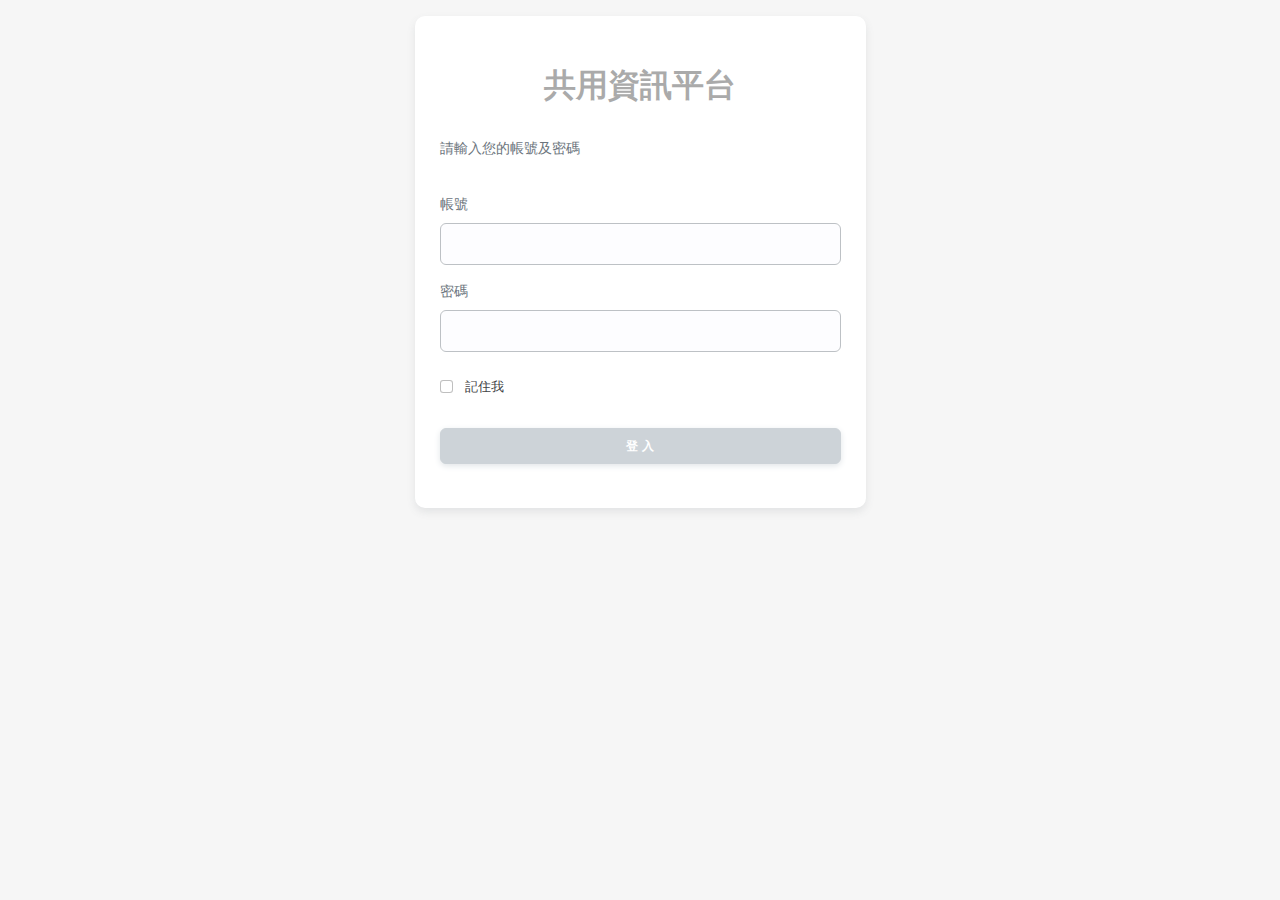
==== index.html @ 2a7b3880 "Initial commit" ====
<!DOCTYPE html>
<html lang="en">

<head>
  <meta charset="UTF-8">
  <meta content="width=device-width, initial-scale=1, maximum-scale=1, shrink-to-fit=no" name="viewport">
  <title>資訊共用平台</title>
  <!-- General CSS Files -->
  <link rel="stylesheet" href="/assets/css/app.min.css">
  <!-- Template CSS -->
  <link rel="stylesheet" href="/assets/css/style.css">
  <link rel="stylesheet" href="/assets/css/components.css">
  <!-- Custom style CSS -->
  <link rel="stylesheet" href="/assets/css/custom.css">
  <link rel="stylesheet" href="/assets/css/document-managment.css">
  <link rel="stylesheet" href="/assets/css/document-detail.css">
  <link rel="stylesheet" href="/assets/css/my-tool-tip.css">
  <link rel="stylesheet" href="/assets/css/tablerwd.css">
  <link rel='shortcut icon' type='image/x-icon' href='/assets/img/logo.png' />
  <link rel="preconnect" href="https://fonts.googleapis.com">
  <link rel="preconnect" href="https://fonts.gstatic.com" crossorigin>
  <style>
    .card {
      box-shadow: 0 0;
      box-shadow: 0 0.46875rem 2.1875rem rgba(90, 97, 105, .001), 0 0.9375rem 1.40625rem rgba(90, 97, 105, .001), 0 0.25rem 0.53125rem rgba(90, 97, 105, .12), 0 0.125rem 0.1875rem rgba(90, 97, 105, .001);
    }

    .sidebar-menu>.active>.dropdown-menu {
      border-left: 1px solid #f0f3ff;
      margin-bottom: 15px !important;
    }

    .sidebar-menu>.active>a,
    .sidebar-menu li a {
      border-radius: 50px;
    }

    .table:not(.table-sm) thead th {
      /* background-color: #f6f6f6; */
      background-color: #f0f3ff;
      color: #6777ef;
    }

    .theme-green .nav-tabs .nav-item .nav-link {
      color: #6777ef;
    }

    .myPadding {
      padding-right: calc(var(--bs-gutter-x) * .5) !important;
      padding-left: calc(var(--bs-gutter-x) * .5) !important;
      margin-top: var(--bs-gutter-y) !important;
    }

    .myNew>tr>th,
    .myNew>tr>td {
      height: 40px !important;
    }

    .myNew>tr {
      border-color: white;

    }

    .myNotification {
      height: 200px;
      overflow: scroll;
      padding-top: 0 !important;
    }

    .theme-green .navbar {
      background-color: var(--theme-color);
    }

    .dropdown-menu a {
      font-size: 16px;
    }

    .nav-link {
      font-size: 18px;
    }

    .myFont18 {
      font-size: 18px;
    }

    th,
    td {
      font-size: 16px;
    }

    .dropdown-item:hover {
      cursor: pointer;
    }

    .auth-active {
      background-color: var(--bs-dropdown-link-hover-bg)
    }

    .card-title {
      font-weight: 600;
      font-size: 18px;
      margin-top: 0.5rem;
      margin-bottom: 0;
    }

    /* for git page */
    .theme-white .navbar .nav-link .feather {
      color: white;
    }

    /* for git page */

    @media screen and (min-width:1800px) {
      .myRwd {
        width: 50%;
      }

      .myNotification {
        height: 400px;
      }
    }
  </style>
  <script type="module" crossorigin src="/assets/index-b41f89e9.js"></script>
  <link rel="stylesheet" href="/assets/index-dfa1dc28.css">
</head>

<body>
  <div class="loader"></div>
  <div id="app"></div>





  <!-- General JS Scripts -->
  <script src="/assets/js/app.min.js"></script>
  <!-- JS Libraies -->
  <script src="/assets/bundles/sweetalert/sweetalert.min.js"></script>
  <!-- Page Specific JS File -->
  <script src="/assets/js/page/note.js"></script>
  <!-- Template JS File -->
  <script src="/assets/js/scripts.js"></script>
  <!-- Custom JS File -->
  <script src="/assets/js/custom.js"></script>


  

</body>

</html>
---- assets/css/app.min.css ----
@charset "UTF-8";/*!
 * Bootstrap  v5.2.3 (https://getbootstrap.com/)
 * Copyright 2011-2022 The Bootstrap Authors
 * Copyright 2011-2022 Twitter, Inc.
 * Licensed under MIT (https://github.com/twbs/bootstrap/blob/main/LICENSE)
 */:root{--bs-blue:#0d6efd;--bs-indigo:#6610f2;--bs-purple:#6f42c1;--bs-pink:#d63384;--bs-red:#dc3545;--bs-orange:#fd7e14;--bs-yellow:#ffc107;--bs-green:#198754;--bs-teal:#20c997;--bs-cyan:#0dcaf0;--bs-black:#000;--bs-white:#fff;--bs-gray:#6c757d;--bs-gray-dark:#343a40;--bs-gray-100:#f8f9fa;--bs-gray-200:#e9ecef;--bs-gray-300:#dee2e6;--bs-gray-400:#ced4da;--bs-gray-500:#adb5bd;--bs-gray-600:#6c757d;--bs-gray-700:#495057;--bs-gray-800:#343a40;--bs-gray-900:#212529;--bs-primary:#0d6efd;--bs-secondary:#6c757d;--bs-success:#198754;--bs-info:#0dcaf0;--bs-warning:#ffc107;--bs-danger:#dc3545;--bs-light:#f8f9fa;--bs-dark:#212529;--bs-primary-rgb:13,110,253;--bs-secondary-rgb:108,117,125;--bs-success-rgb:25,135,84;--bs-info-rgb:13,202,240;--bs-warning-rgb:255,193,7;--bs-danger-rgb:220,53,69;--bs-light-rgb:248,249,250;--bs-dark-rgb:33,37,41;--bs-white-rgb:255,255,255;--bs-black-rgb:0,0,0;--bs-body-color-rgb:33,37,41;--bs-body-bg-rgb:255,255,255;--bs-font-sans-serif:system-ui,-apple-system,"Segoe UI",Roboto,"Helvetica Neue","Noto Sans","Liberation Sans",Arial,sans-serif,"Apple Color Emoji","Segoe UI Emoji","Segoe UI Symbol","Noto Color Emoji";--bs-font-monospace:SFMono-Regular,Menlo,Monaco,Consolas,"Liberation Mono","Courier New",monospace;--bs-gradient:linear-gradient(180deg,rgba(255,255,255,0.15),rgba(255,255,255,0));--bs-body-font-family:var(--bs-font-sans-serif);--bs-body-font-size:1rem;--bs-body-font-weight:400;--bs-body-line-height:1.5;--bs-body-color:#212529;--bs-body-bg:#fff;--bs-border-width:1px;--bs-border-style:solid;--bs-border-color:#dee2e6;--bs-border-color-translucent:rgba(0,0,0,0.175);--bs-border-radius:.375rem;--bs-border-radius-sm:.25rem;--bs-border-radius-lg:.5rem;--bs-border-radius-xl:1rem;--bs-border-radius-2xl:2rem;--bs-border-radius-pill:50rem;--bs-link-color:#0d6efd;--bs-link-hover-color:#0a58ca;--bs-code-color:#d63384;--bs-highlight-bg:#fff3cd}*,::after,::before{-webkit-box-sizing:border-box;box-sizing:border-box}@media(prefers-reduced-motion:no-preference){:root{scroll-behavior:smooth}}body{margin:0;font-family:var(--bs-body-font-family);font-size:var(--bs-body-font-size);font-weight:var(--bs-body-font-weight);line-height:var(--bs-body-line-height);color:var(--bs-body-color);text-align:var(--bs-body-text-align);background-color:var(--bs-body-bg);-webkit-text-size-adjust:100%;-webkit-tap-highlight-color:transparent}hr{margin:1rem 0;color:inherit;border:0;border-top:1px solid;opacity:.25}.h1,.h2,.h3,.h4,.h5,.h6,h1,h2,h3,h4,h5,h6{margin-top:0;margin-bottom:.5rem;font-weight:500;line-height:1.2}.h1,h1{font-size:calc(1.375rem + 1.5vw)}@media(min-width:1200px){.h1,h1{font-size:2.5rem}}.h2,h2{font-size:calc(1.325rem + .9vw)}@media(min-width:1200px){.h2,h2{font-size:2rem}}.h3,h3{font-size:calc(1.3rem + .6vw)}@media(min-width:1200px){.h3,h3{font-size:1.75rem}}.h4,h4{font-size:calc(1.275rem + .3vw)}@media(min-width:1200px){.h4,h4{font-size:1.5rem}}.h5,h5{font-size:1.25rem}.h6,h6{font-size:1rem}p{margin-top:0;margin-bottom:1rem}abbr[title]{-webkit-text-decoration:underline dotted;text-decoration:underline dotted;cursor:help;-webkit-text-decoration-skip-ink:none;text-decoration-skip-ink:none}address{margin-bottom:1rem;font-style:normal;line-height:inherit}ol,ul{padding-left:2rem}dl,ol,ul{margin-top:0;margin-bottom:1rem}ol ol,ol ul,ul ol,ul ul{margin-bottom:0}dt{font-weight:700}dd{margin-bottom:.5rem;margin-left:0}blockquote{margin:0 0 1rem}b,strong{font-weight:bolder}.small,small{font-size:.875em}.mark,mark{padding:.1875em;background-color:var(--bs-highlight-bg)}sub,sup{position:relative;font-size:.75em;line-height:0;vertical-align:baseline}sub{bottom:-.25em}sup{top:-.5em}a{color:var(--bs-link-color);text-decoration:underline}a:hover{color:var(--bs-link-hover-color)}a:not([href]):not([class]),a:not([href]):not([class]):hover{color:inherit;text-decoration:none}code,kbd,pre,samp{font-family:var(--bs-font-monospace);font-size:1em}pre{display:block;margin-top:0;margin-bottom:1rem;overflow:auto;font-size:.875em}pre code{font-size:inherit;color:inherit;word-break:normal}code{font-size:.875em;color:var(--bs-code-color);word-wrap:break-word}a>code{color:inherit}kbd{padding:.1875rem .375rem;font-size:.875em;color:var(--bs-body-bg);background-color:var(--bs-body-color);border-radius:.25rem}kbd kbd{padding:0;font-size:1em}figure{margin:0 0 1rem}img,svg{vertical-align:middle}table{caption-side:bottom;border-collapse:collapse}caption{padding-top:.5rem;padding-bottom:.5rem;color:#6c757d;text-align:left}th{text-align:inherit;text-align:-webkit-match-parent}tbody,td,tfoot,th,thead,tr{border-color:inherit;border-style:solid;border-width:0}label{display:inline-block}button{border-radius:0}button:focus:not(:focus-visible){outline:0}button,input,optgroup,select,textarea{margin:0;font-family:inherit;font-size:inherit;line-height:inherit}button,select{text-transform:none}[role=button]{cursor:pointer}select{word-wrap:normal}select:disabled{opacity:1}[list]:not([type=date]):not([type=datetime-local]):not([type=month]):not([type=week]):not([type=time])::-webkit-calendar-picker-indicator{display:none !important}[type=button],[type=reset],[type=submit],button{-webkit-appearance:button}[type=button]:not(:disabled),[type=reset]:not(:disabled),[type=submit]:not(:disabled),button:not(:disabled){cursor:pointer}::-moz-focus-inner{padding:0;border-style:none}textarea{resize:vertical}fieldset{min-width:0;padding:0;margin:0;border:0}legend{float:left;width:100%;padding:0;margin-bottom:.5rem;font-size:calc(1.275rem + .3vw);line-height:inherit}@media(min-width:1200px){legend{font-size:1.5rem}}legend+*{clear:left}::-webkit-datetime-edit-day-field,::-webkit-datetime-edit-fields-wrapper,::-webkit-datetime-edit-hour-field,::-webkit-datetime-edit-minute,::-webkit-datetime-edit-month-field,::-webkit-datetime-edit-text,::-webkit-datetime-edit-year-field{padding:0}::-webkit-inner-spin-button{height:auto}[type=search]{outline-offset:-2px;-webkit-appearance:textfield}::-webkit-search-decoration{-webkit-appearance:none}::-webkit-color-swatch-wrapper{padding:0}::-webkit-file-upload-button{font:inherit;-webkit-appearance:button}::file-selector-button{font:inherit;-webkit-appearance:button}output{display:inline-block}iframe{border:0}summary{display:list-item;cursor:pointer}progress{vertical-align:baseline}[hidden]{display:none !important}.lead{font-size:1.25rem;font-weight:300}.display-1{font-size:calc(1.625rem + 4.5vw);font-weight:300;line-height:1.2}@media(min-width:1200px){.display-1{font-size:5rem}}.display-2{font-size:calc(1.575rem + 3.9vw);font-weight:300;line-height:1.2}@media(min-width:1200px){.display-2{font-size:4.5rem}}.display-3{font-size:calc(1.525rem + 3.3vw);font-weight:300;line-height:1.2}@media(min-width:1200px){.display-3{font-size:4rem}}.display-4{font-size:calc(1.475rem + 2.7vw);font-weight:300;line-height:1.2}@media(min-width:1200px){.display-4{font-size:3.5rem}}.display-5{font-size:calc(1.425rem + 2.1vw);font-weight:300;line-height:1.2}@media(min-width:1200px){.display-5{font-size:3rem}}.display-6{font-size:calc(1.375rem + 1.5vw);font-weight:300;line-height:1.2}@media(min-width:1200px){.display-6{font-size:2.5rem}}.list-unstyled{padding-left:0;list-style:none}.list-inline{padding-left:0;list-style:none}.list-inline-item{display:inline-block}.list-inline-item:not(:last-child){margin-right:.5rem}.initialism{font-size:.875em;text-transform:uppercase}.blockquote{margin-bottom:1rem;font-size:1.25rem}.blockquote>:last-child{margin-bottom:0}.blockquote-footer{margin-top:-1rem;margin-bottom:1rem;font-size:.875em;color:#6c757d}.blockquote-footer::before{content:"— "}.img-fluid{max-width:100%;height:auto}.img-thumbnail{padding:.25rem;background-color:#fff;border:1px solid var(--bs-border-color);border-radius:.375rem;max-width:100%;height:auto}.figure{display:inline-block}.figure-img{margin-bottom:.5rem;line-height:1}.figure-caption{font-size:.875em;color:#6c757d}.container,.container-fluid,.container-lg,.container-md,.container-sm,.container-xl,.container-xxl{--bs-gutter-x:1.5rem;--bs-gutter-y:0;width:100%;padding-right:calc(var(--bs-gutter-x) * .5);padding-left:calc(var(--bs-gutter-x) * .5);margin-right:auto;margin-left:auto}@media(min-width:576px){.container,.container-sm{max-width:540px}}@media(min-width:768px){.container,.container-md,.container-sm{max-width:720px}}@media(min-width:992px){.container,.container-lg,.container-md,.container-sm{max-width:960px}}@media(min-width:1200px){.container,.container-lg,.container-md,.container-sm,.container-xl{max-width:1140px}}@media(min-width:1400px){.container,.container-lg,.container-md,.container-sm,.container-xl,.container-xxl{max-width:1320px}}.row{--bs-gutter-x:1.5rem;--bs-gutter-y:0;display:-webkit-box;display:-ms-flexbox;display:flex;-ms-flex-wrap:wrap;flex-wrap:wrap;margin-top:calc(-1 * var(--bs-gutter-y));margin-right:calc(-.5 * var(--bs-gutter-x));margin-left:calc(-.5 * var(--bs-gutter-x))}.row>*{-ms-flex-negative:0;flex-shrink:0;width:100%;max-width:100%;padding-right:calc(var(--bs-gutter-x) * .5);padding-left:calc(var(--bs-gutter-x) * .5);margin-top:var(--bs-gutter-y)}.col{-webkit-box-flex:1;-ms-flex:1 0 0;flex:1 0 0}.row-cols-auto>*{-webkit-box-flex:0;-ms-flex:0 0 auto;flex:0 0 auto;width:auto}.row-cols-1>*{-webkit-box-flex:0;-ms-flex:0 0 auto;flex:0 0 auto;width:100%}.row-cols-2>*{-webkit-box-flex:0;-ms-flex:0 0 auto;flex:0 0 auto;width:50%}.row-cols-3>*{-webkit-box-flex:0;-ms-flex:0 0 auto;flex:0 0 auto;width:33.3333333333%}.row-cols-4>*{-webkit-box-flex:0;-ms-flex:0 0 auto;flex:0 0 auto;width:25%}.row-cols-5>*{-webkit-box-flex:0;-ms-flex:0 0 auto;flex:0 0 auto;width:20%}.row-cols-6>*{-webkit-box-flex:0;-ms-flex:0 0 auto;flex:0 0 auto;width:16.6666666667%}.col-auto{-webkit-box-flex:0;-ms-flex:0 0 auto;flex:0 0 auto;width:auto}.col-1{-webkit-box-flex:0;-ms-flex:0 0 auto;flex:0 0 auto;width:8.33333333%}.col-2{-webkit-box-flex:0;-ms-flex:0 0 auto;flex:0 0 auto;width:16.66666667%}.col-3{-webkit-box-flex:0;-ms-flex:0 0 auto;flex:0 0 auto;width:25%}.col-4{-webkit-box-flex:0;-ms-flex:0 0 auto;flex:0 0 auto;width:33.33333333%}.col-5{-webkit-box-flex:0;-ms-flex:0 0 auto;flex:0 0 auto;width:41.66666667%}.col-6{-webkit-box-flex:0;-ms-flex:0 0 auto;flex:0 0 auto;width:50%}.col-7{-webkit-box-flex:0;-ms-flex:0 0 auto;flex:0 0 auto;width:58.33333333%}.col-8{-webkit-box-flex:0;-ms-flex:0 0 auto;flex:0 0 auto;width:66.66666667%}.col-9{-webkit-box-flex:0;-ms-flex:0 0 auto;flex:0 0 auto;width:75%}.col-10{-webkit-box-flex:0;-ms-flex:0 0 auto;flex:0 0 auto;width:83.33333333%}.col-11{-webkit-box-flex:0;-ms-flex:0 0 auto;flex:0 0 auto;width:91.66666667%}.col-12{-webkit-box-flex:0;-ms-flex:0 0 auto;flex:0 0 auto;width:100%}.offset-1{margin-left:8.33333333%}.offset-2{margin-left:16.66666667%}.offset-3{margin-left:25%}.offset-4{margin-left:33.33333333%}.offset-5{margin-left:41.66666667%}.offset-6{margin-left:50%}.offset-7{margin-left:58.33333333%}.offset-8{margin-left:66.66666667%}.offset-9{margin-left:75%}.offset-10{margin-left:83.33333333%}.offset-11{margin-left:91.66666667%}.g-0,.gx-0{--bs-gutter-x:0}.g-0,.gy-0{--bs-gutter-y:0}.g-1,.gx-1{--bs-gutter-x:.25rem}.g-1,.gy-1{--bs-gutter-y:.25rem}.g-2,.gx-2{--bs-gutter-x:.5rem}.g-2,.gy-2{--bs-gutter-y:.5rem}.g-3,.gx-3{--bs-gutter-x:1rem}.g-3,.gy-3{--bs-gutter-y:1rem}.g-4,.gx-4{--bs-gutter-x:1.5rem}.g-4,.gy-4{--bs-gutter-y:1.5rem}.g-5,.gx-5{--bs-gutter-x:3rem}.g-5,.gy-5{--bs-gutter-y:3rem}@media(min-width:576px){.col-sm{-webkit-box-flex:1;-ms-flex:1 0 0;flex:1 0 0}.row-cols-sm-auto>*{-webkit-box-flex:0;-ms-flex:0 0 auto;flex:0 0 auto;width:auto}.row-cols-sm-1>*{-webkit-box-flex:0;-ms-flex:0 0 auto;flex:0 0 auto;width:100%}.row-cols-sm-2>*{-webkit-box-flex:0;-ms-flex:0 0 auto;flex:0 0 auto;width:50%}.row-cols-sm-3>*{-webkit-box-flex:0;-ms-flex:0 0 auto;flex:0 0 auto;width:33.3333333333%}.row-cols-sm-4>*{-webkit-box-flex:0;-ms-flex:0 0 auto;flex:0 0 auto;width:25%}.row-cols-sm-5>*{-webkit-box-flex:0;-ms-flex:0 0 auto;flex:0 0 auto;width:20%}.row-cols-sm-6>*{-webkit-box-flex:0;-ms-flex:0 0 auto;flex:0 0 auto;width:16.6666666667%}.col-sm-auto{-webkit-box-flex:0;-ms-flex:0 0 auto;flex:0 0 auto;width:auto}.col-sm-1{-webkit-box-flex:0;-ms-flex:0 0 auto;flex:0 0 auto;width:8.33333333%}.col-sm-2{-webkit-box-flex:0;-ms-flex:0 0 auto;flex:0 0 auto;width:16.66666667%}.col-sm-3{-webkit-box-flex:0;-ms-flex:0 0 auto;flex:0 0 auto;width:25%}.col-sm-4{-webkit-box-flex:0;-ms-flex:0 0 auto;flex:0 0 auto;width:33.33333333%}.col-sm-5{-webkit-box-flex:0;-ms-flex:0 0 auto;flex:0 0 auto;width:41.66666667%}.col-sm-6{-webkit-box-flex:0;-ms-flex:0 0 auto;flex:0 0 auto;width:50%}.col-sm-7{-webkit-box-flex:0;-ms-flex:0 0 auto;flex:0 0 auto;width:58.33333333%}.col-sm-8{-webkit-box-flex:0;-ms-flex:0 0 auto;flex:0 0 auto;width:66.66666667%}.col-sm-9{-webkit-box-flex:0;-ms-flex:0 0 auto;flex:0 0 auto;width:75%}.col-sm-10{-webkit-box-flex:0;-ms-flex:0 0 auto;flex:0 0 auto;width:83.33333333%}.col-sm-11{-webkit-box-flex:0;-ms-flex:0 0 auto;flex:0 0 auto;width:91.66666667%}.col-sm-12{-webkit-box-flex:0;-ms-flex:0 0 auto;flex:0 0 auto;width:100%}.offset-sm-0{margin-left:0}.offset-sm-1{margin-left:8.33333333%}.offset-sm-2{margin-left:16.66666667%}.offset-sm-3{margin-left:25%}.offset-sm-4{margin-left:33.33333333%}.offset-sm-5{margin-left:41.66666667%}.offset-sm-6{margin-left:50%}.offset-sm-7{margin-left:58.33333333%}.offset-sm-8{margin-left:66.66666667%}.offset-sm-9{margin-left:75%}.offset-sm-10{margin-left:83.33333333%}.offset-sm-11{margin-left:91.66666667%}.g-sm-0,.gx-sm-0{--bs-gutter-x:0}.g-sm-0,.gy-sm-0{--bs-gutter-y:0}.g-sm-1,.gx-sm-1{--bs-gutter-x:.25rem}.g-sm-1,.gy-sm-1{--bs-gutter-y:.25rem}.g-sm-2,.gx-sm-2{--bs-gutter-x:.5rem}.g-sm-2,.gy-sm-2{--bs-gutter-y:.5rem}.g-sm-3,.gx-sm-3{--bs-gutter-x:1rem}.g-sm-3,.gy-sm-3{--bs-gutter-y:1rem}.g-sm-4,.gx-sm-4{--bs-gutter-x:1.5rem}.g-sm-4,.gy-sm-4{--bs-gutter-y:1.5rem}.g-sm-5,.gx-sm-5{--bs-gutter-x:3rem}.g-sm-5,.gy-sm-5{--bs-gutter-y:3rem}}@media(min-width:768px){.col-md{-webkit-box-flex:1;-ms-flex:1 0 0;flex:1 0 0}.row-cols-md-auto>*{-webkit-box-flex:0;-ms-flex:0 0 auto;flex:0 0 auto;width:auto}.row-cols-md-1>*{-webkit-box-flex:0;-ms-flex:0 0 auto;flex:0 0 auto;width:100%}.row-cols-md-2>*{-webkit-box-flex:0;-ms-flex:0 0 auto;flex:0 0 auto;width:50%}.row-cols-md-3>*{-webkit-box-flex:0;-ms-flex:0 0 auto;flex:0 0 auto;width:33.3333333333%}.row-cols-md-4>*{-webkit-box-flex:0;-ms-flex:0 0 auto;flex:0 0 auto;width:25%}.row-cols-md-5>*{-webkit-box-flex:0;-ms-flex:0 0 auto;flex:0 0 auto;width:20%}.row-cols-md-6>*{-webkit-box-flex:0;-ms-flex:0 0 auto;flex:0 0 auto;width:16.6666666667%}.col-md-auto{-webkit-box-flex:0;-ms-flex:0 0 auto;flex:0 0 auto;width:auto}.col-md-1{-webkit-box-flex:0;-ms-flex:0 0 auto;flex:0 0 auto;width:8.33333333%}.col-md-2{-webkit-box-flex:0;-ms-flex:0 0 auto;flex:0 0 auto;width:16.66666667%}.col-md-3{-webkit-box-flex:0;-ms-flex:0 0 auto;flex:0 0 auto;width:25%}.col-md-4{-webkit-box-flex:0;-ms-flex:0 0 auto;flex:0 0 auto;width:33.33333333%}.col-md-5{-webkit-box-flex:0;-ms-flex:0 0 auto;flex:0 0 auto;width:41.66666667%}.col-md-6{-webkit-box-flex:0;-ms-flex:0 0 auto;flex:0 0 auto;width:50%}.col-md-7{-webkit-box-flex:0;-ms-flex:0 0 auto;flex:0 0 auto;width:58.33333333%}.col-md-8{-webkit-box-flex:0;-ms-flex:0 0 auto;flex:0 0 auto;width:66.66666667%}.col-md-9{-webkit-box-flex:0;-ms-flex:0 0 auto;flex:0 0 auto;width:75%}.col-md-10{-webkit-box-flex:0;-ms-flex:0 0 auto;flex:0 0 auto;width:83.33333333%}.col-md-11{-webkit-box-flex:0;-ms-flex:0 0 auto;flex:0 0 auto;width:91.66666667%}.col-md-12{-webkit-box-flex:0;-ms-flex:0 0 auto;flex:0 0 auto;width:100%}.offset-md-0{margin-left:0}.offset-md-1{margin-left:8.33333333%}.offset-md-2{margin-left:16.66666667%}.offset-md-3{margin-left:25%}.offset-md-4{margin-left:33.33333333%}.offset-md-5{margin-left:41.66666667%}.offset-md-6{margin-left:50%}.offset-md-7{margin-left:58.33333333%}.offset-md-8{margin-left:66.66666667%}.offset-md-9{margin-left:75%}.offset-md-10{margin-left:83.33333333%}.offset-md-11{margin-left:91.66666667%}.g-md-0,.gx-md-0{--bs-gutter-x:0}.g-md-0,.gy-md-0{--bs-gutter-y:0}.g-md-1,.gx-md-1{--bs-gutter-x:.25rem}.g-md-1,.gy-md-1{--bs-gutter-y:.25rem}.g-md-2,.gx-md-2{--bs-gutter-x:.5rem}.g-md-2,.gy-md-2{--bs-gutter-y:.5rem}.g-md-3,.gx-md-3{--bs-gutter-x:1rem}.g-md-3,.gy-md-3{--bs-gutter-y:1rem}.g-md-4,.gx-md-4{--bs-gutter-x:1.5rem}.g-md-4,.gy-md-4{--bs-gutter-y:1.5rem}.g-md-5,.gx-md-5{--bs-gutter-x:3rem}.g-md-5,.gy-md-5{--bs-gutter-y:3rem}}@media(min-width:992px){.col-lg{-webkit-box-flex:1;-ms-flex:1 0 0;flex:1 0 0}.row-cols-lg-auto>*{-webkit-box-flex:0;-ms-flex:0 0 auto;flex:0 0 auto;width:auto}.row-cols-lg-1>*{-webkit-box-flex:0;-ms-flex:0 0 auto;flex:0 0 auto;width:100%}.row-cols-lg-2>*{-webkit-box-flex:0;-ms-flex:0 0 auto;flex:0 0 auto;width:50%}.row-cols-lg-3>*{-webkit-box-flex:0;-ms-flex:0 0 auto;flex:0 0 auto;width:33.3333333333%}.row-cols-lg-4>*{-webkit-box-flex:0;-ms-flex:0 0 auto;flex:0 0 auto;width:25%}.row-cols-lg-5>*{-webkit-box-flex:0;-ms-flex:0 0 auto;flex:0 0 auto;width:20%}.row-cols-lg-6>*{-webkit-box-flex:0;-ms-flex:0 0 auto;flex:0 0 auto;width:16.6666666667%}.col-lg-auto{-webkit-box-flex:0;-ms-flex:0 0 auto;flex:0 0 auto;width:auto}.col-lg-1{-webkit-box-flex:0;-ms-flex:0 0 auto;flex:0 0 auto;width:8.33333333%}.col-lg-2{-webkit-box-flex:0;-ms-flex:0 0 auto;flex:0 0 auto;width:16.66666667%}.col-lg-3{-webkit-box-flex:0;-ms-flex:0 0 auto;flex:0 0 auto;width:25%}.col-lg-4{-webkit-box-flex:0;-ms-flex:0 0 auto;flex:0 0 auto;width:33.33333333%}.col-lg-5{-webkit-box-flex:0;-ms-flex:0 0 auto;flex:0 0 auto;width:41.66666667%}.col-lg-6{-webkit-box-flex:0;-ms-flex:0 0 auto;flex:0 0 auto;width:50%}.col-lg-7{-webkit-box-flex:0;-ms-flex:0 0 auto;flex:0 0 auto;width:58.33333333%}.col-lg-8{-webkit-box-flex:0;-ms-flex:0 0 auto;flex:0 0 auto;width:66.66666667%}.col-lg-9{-webkit-box-flex:0;-ms-flex:0 0 auto;flex:0 0 auto;width:75%}.col-lg-10{-webkit-box-flex:0;-ms-flex:0 0 auto;flex:0 0 auto;width:83.33333333%}.col-lg-11{-webkit-box-flex:0;-ms-flex:0 0 auto;flex:0 0 auto;width:91.66666667%}.col-lg-12{-webkit-box-flex:0;-ms-flex:0 0 auto;flex:0 0 auto;width:100%}.offset-lg-0{margin-left:0}.offset-lg-1{margin-left:8.33333333%}.offset-lg-2{margin-left:16.66666667%}.offset-lg-3{margin-left:25%}.offset-lg-4{margin-left:33.33333333%}.offset-lg-5{margin-left:41.66666667%}.offset-lg-6{margin-left:50%}.offset-lg-7{margin-left:58.33333333%}.offset-lg-8{margin-left:66.66666667%}.offset-lg-9{margin-left:75%}.offset-lg-10{margin-left:83.33333333%}.offset-lg-11{margin-left:91.66666667%}.g-lg-0,.gx-lg-0{--bs-gutter-x:0}.g-lg-0,.gy-lg-0{--bs-gutter-y:0}.g-lg-1,.gx-lg-1{--bs-gutter-x:.25rem}.g-lg-1,.gy-lg-1{--bs-gutter-y:.25rem}.g-lg-2,.gx-lg-2{--bs-gutter-x:.5rem}.g-lg-2,.gy-lg-2{--bs-gutter-y:.5rem}.g-lg-3,.gx-lg-3{--bs-gutter-x:1rem}.g-lg-3,.gy-lg-3{--bs-gutter-y:1rem}.g-lg-4,.gx-lg-4{--bs-gutter-x:1.5rem}.g-lg-4,.gy-lg-4{--bs-gutter-y:1.5rem}.g-lg-5,.gx-lg-5{--bs-gutter-x:3rem}.g-lg-5,.gy-lg-5{--bs-gutter-y:3rem}}@media(min-width:1200px){.col-xl{-webkit-box-flex:1;-ms-flex:1 0 0;flex:1 0 0}.row-cols-xl-auto>*{-webkit-box-flex:0;-ms-flex:0 0 auto;flex:0 0 auto;width:auto}.row-cols-xl-1>*{-webkit-box-flex:0;-ms-flex:0 0 auto;flex:0 0 auto;width:100%}.row-cols-xl-2>*{-webkit-box-flex:0;-ms-flex:0 0 auto;flex:0 0 auto;width:50%}.row-cols-xl-3>*{-webkit-box-flex:0;-ms-flex:0 0 auto;flex:0 0 auto;width:33.3333333333%}.row-cols-xl-4>*{-webkit-box-flex:0;-ms-flex:0 0 auto;flex:0 0 auto;width:25%}.row-cols-xl-5>*{-webkit-box-flex:0;-ms-flex:0 0 auto;flex:0 0 auto;width:20%}.row-cols-xl-6>*{-webkit-box-flex:0;-ms-flex:0 0 auto;flex:0 0 auto;width:16.6666666667%}.col-xl-auto{-webkit-box-flex:0;-ms-flex:0 0 auto;flex:0 0 auto;width:auto}.col-xl-1{-webkit-box-flex:0;-ms-flex:0 0 auto;flex:0 0 auto;width:8.33333333%}.col-xl-2{-webkit-box-flex:0;-ms-flex:0 0 auto;flex:0 0 auto;width:16.66666667%}.col-xl-3{-webkit-box-flex:0;-ms-flex:0 0 auto;flex:0 0 auto;width:25%}.col-xl-4{-webkit-box-flex:0;-ms-flex:0 0 auto;flex:0 0 auto;width:33.33333333%}.col-xl-5{-webkit-box-flex:0;-ms-flex:0 0 auto;flex:0 0 auto;width:41.66666667%}.col-xl-6{-webkit-box-flex:0;-ms-flex:0 0 auto;flex:0 0 auto;width:50%}.col-xl-7{-webkit-box-flex:0;-ms-flex:0 0 auto;flex:0 0 auto;width:58.33333333%}.col-xl-8{-webkit-box-flex:0;-ms-flex:0 0 auto;flex:0 0 auto;width:66.66666667%}.col-xl-9{-webkit-box-flex:0;-ms-flex:0 0 auto;flex:0 0 auto;width:75%}.col-xl-10{-webkit-box-flex:0;-ms-flex:0 0 auto;flex:0 0 auto;width:83.33333333%}.col-xl-11{-webkit-box-flex:0;-ms-flex:0 0 auto;flex:0 0 auto;width:91.66666667%}.col-xl-12{-webkit-box-flex:0;-ms-flex:0 0 auto;flex:0 0 auto;width:100%}.offset-xl-0{margin-left:0}.offset-xl-1{margin-left:8.33333333%}.offset-xl-2{margin-left:16.66666667%}.offset-xl-3{margin-left:25%}.offset-xl-4{margin-left:33.33333333%}.offset-xl-5{margin-left:41.66666667%}.offset-xl-6{margin-left:50%}.offset-xl-7{margin-left:58.33333333%}.offset-xl-8{margin-left:66.66666667%}.offset-xl-9{margin-left:75%}.offset-xl-10{margin-left:83.33333333%}.offset-xl-11{margin-left:91.66666667%}.g-xl-0,.gx-xl-0{--bs-gutter-x:0}.g-xl-0,.gy-xl-0{--bs-gutter-y:0}.g-xl-1,.gx-xl-1{--bs-gutter-x:.25rem}.g-xl-1,.gy-xl-1{--bs-gutter-y:.25rem}.g-xl-2,.gx-xl-2{--bs-gutter-x:.5rem}.g-xl-2,.gy-xl-2{--bs-gutter-y:.5rem}.g-xl-3,.gx-xl-3{--bs-gutter-x:1rem}.g-xl-3,.gy-xl-3{--bs-gutter-y:1rem}.g-xl-4,.gx-xl-4{--bs-gutter-x:1.5rem}.g-xl-4,.gy-xl-4{--bs-gutter-y:1.5rem}.g-xl-5,.gx-xl-5{--bs-gutter-x:3rem}.g-xl-5,.gy-xl-5{--bs-gutter-y:3rem}}@media(min-width:1400px){.col-xxl{-webkit-box-flex:1;-ms-flex:1 0 0;flex:1 0 0}.row-cols-xxl-auto>*{-webkit-box-flex:0;-ms-flex:0 0 auto;flex:0 0 auto;width:auto}.row-cols-xxl-1>*{-webkit-box-flex:0;-ms-flex:0 0 auto;flex:0 0 auto;width:100%}.row-cols-xxl-2>*{-webkit-box-flex:0;-ms-flex:0 0 auto;flex:0 0 auto;width:50%}.row-cols-xxl-3>*{-webkit-box-flex:0;-ms-flex:0 0 auto;flex:0 0 auto;width:33.3333333333%}.row-cols-xxl-4>*{-webkit-box-flex:0;-ms-flex:0 0 auto;flex:0 0 auto;width:25%}.row-cols-xxl-5>*{-webkit-box-flex:0;-ms-flex:0 0 auto;flex:0 0 auto;width:20%}.row-cols-xxl-6>*{-webkit-box-flex:0;-ms-flex:0 0 auto;flex:0 0 auto;width:16.6666666667%}.col-xxl-auto{-webkit-box-flex:0;-ms-flex:0 0 auto;flex:0 0 auto;width:auto}.col-xxl-1{-webkit-box-flex:0;-ms-flex:0 0 auto;flex:0 0 auto;width:8.33333333%}.col-xxl-2{-webkit-box-flex:0;-ms-flex:0 0 auto;flex:0 0 auto;width:16.66666667%}.col-xxl-3{-webkit-box-flex:0;-ms-flex:0 0 auto;flex:0 0 auto;width:25%}.col-xxl-4{-webkit-box-flex:0;-ms-flex:0 0 auto;flex:0 0 auto;width:33.33333333%}.col-xxl-5{-webkit-box-flex:0;-ms-flex:0 0 auto;flex:0 0 auto;width:41.66666667%}.col-xxl-6{-webkit-box-flex:0;-ms-flex:0 0 auto;flex:0 0 auto;width:50%}.col-xxl-7{-webkit-box-flex:0;-ms-flex:0 0 auto;flex:0 0 auto;width:58.33333333%}.col-xxl-8{-webkit-box-flex:0;-ms-flex:0 0 auto;flex:0 0 auto;width:66.66666667%}.col-xxl-9{-webkit-box-flex:0;-ms-flex:0 0 auto;flex:0 0 auto;width:75%}.col-xxl-10{-webkit-box-flex:0;-ms-flex:0 0 auto;flex:0 0 auto;width:83.33333333%}.col-xxl-11{-webkit-box-flex:0;-ms-flex:0 0 auto;flex:0 0 auto;width:91.66666667%}.col-xxl-12{-webkit-box-flex:0;-ms-flex:0 0 auto;flex:0 0 auto;width:100%}.offset-xxl-0{margin-left:0}.offset-xxl-1{margin-left:8.33333333%}.offset-xxl-2{margin-left:16.66666667%}.offset-xxl-3{margin-left:25%}.offset-xxl-4{margin-left:33.33333333%}.offset-xxl-5{margin-left:41.66666667%}.offset-xxl-6{margin-left:50%}.offset-xxl-7{margin-left:58.33333333%}.offset-xxl-8{margin-left:66.66666667%}.offset-xxl-9{margin-left:75%}.offset-xxl-10{margin-left:83.33333333%}.offset-xxl-11{margin-left:91.66666667%}.g-xxl-0,.gx-xxl-0{--bs-gutter-x:0}.g-xxl-0,.gy-xxl-0{--bs-gutter-y:0}.g-xxl-1,.gx-xxl-1{--bs-gutter-x:.25rem}.g-xxl-1,.gy-xxl-1{--bs-gutter-y:.25rem}.g-xxl-2,.gx-xxl-2{--bs-gutter-x:.5rem}.g-xxl-2,.gy-xxl-2{--bs-gutter-y:.5rem}.g-xxl-3,.gx-xxl-3{--bs-gutter-x:1rem}.g-xxl-3,.gy-xxl-3{--bs-gutter-y:1rem}.g-xxl-4,.gx-xxl-4{--bs-gutter-x:1.5rem}.g-xxl-4,.gy-xxl-4{--bs-gutter-y:1.5rem}.g-xxl-5,.gx-xxl-5{--bs-gutter-x:3rem}.g-xxl-5,.gy-xxl-5{--bs-gutter-y:3rem}}.table{--bs-table-color:var(--bs-body-color);--bs-table-bg:transparent;--bs-table-border-color:var(--bs-border-color);--bs-table-accent-bg:transparent;--bs-table-striped-color:var(--bs-body-color);--bs-table-striped-bg:rgba(0,0,0,0.05);--bs-table-active-color:var(--bs-body-color);--bs-table-active-bg:rgba(0,0,0,0.1);--bs-table-hover-color:var(--bs-body-color);--bs-table-hover-bg:rgba(0,0,0,0.075);width:100%;margin-bottom:1rem;color:var(--bs-table-color);vertical-align:top;border-color:var(--bs-table-border-color)}.table>:not(caption)>*>*{padding:.5rem .5rem;background-color:var(--bs-table-bg);border-bottom-width:1px;-webkit-box-shadow:inset 0 0 0 9999px var(--bs-table-accent-bg);box-shadow:inset 0 0 0 9999px var(--bs-table-accent-bg)}.table>tbody{vertical-align:inherit}.table>thead{vertical-align:bottom}.table-group-divider{border-top:2px solid currentcolor}.caption-top{caption-side:top}.table-sm>:not(caption)>*>*{padding:.25rem .25rem}.table-bordered>:not(caption)>*{border-width:1px 0}.table-bordered>:not(caption)>*>*{border-width:0 1px}.table-borderless>:not(caption)>*>*{border-bottom-width:0}.table-borderless>:not(:first-child){border-top-width:0}.table-striped>tbody>tr:nth-of-type(odd)>*{--bs-table-accent-bg:var(--bs-table-striped-bg);color:var(--bs-table-striped-color)}.table-striped-columns>:not(caption)>tr>:nth-child(2n){--bs-table-accent-bg:var(--bs-table-striped-bg);color:var(--bs-table-striped-color)}.table-active{--bs-table-accent-bg:var(--bs-table-active-bg);color:var(--bs-table-active-color)}.table-hover>tbody>tr:hover>*{--bs-table-accent-bg:var(--bs-table-hover-bg);color:var(--bs-table-hover-color)}.table-primary{--bs-table-color:#000;--bs-table-bg:#cfe2ff;--bs-table-border-color:#bacbe6;--bs-table-striped-bg:#c5d7f2;--bs-table-striped-color:#000;--bs-table-active-bg:#bacbe6;--bs-table-active-color:#000;--bs-table-hover-bg:#bfd1ec;--bs-table-hover-color:#000;color:var(--bs-table-color);border-color:var(--bs-table-border-color)}.table-secondary{--bs-table-color:#000;--bs-table-bg:#e2e3e5;--bs-table-border-color:#cbccce;--bs-table-striped-bg:#d7d8da;--bs-table-striped-color:#000;--bs-table-active-bg:#cbccce;--bs-table-active-color:#000;--bs-table-hover-bg:#d1d2d4;--bs-table-hover-color:#000;color:var(--bs-table-color);border-color:var(--bs-table-border-color)}.table-success{--bs-table-color:#000;--bs-table-bg:#d1e7dd;--bs-table-border-color:#bcd0c7;--bs-table-striped-bg:#c7dbd2;--bs-table-striped-color:#000;--bs-table-active-bg:#bcd0c7;--bs-table-active-color:#000;--bs-table-hover-bg:#c1d6cc;--bs-table-hover-color:#000;color:var(--bs-table-color);border-color:var(--bs-table-border-color)}.table-info{--bs-table-color:#000;--bs-table-bg:#cff4fc;--bs-table-border-color:#badce3;--bs-table-striped-bg:#c5e8ef;--bs-table-striped-color:#000;--bs-table-active-bg:#badce3;--bs-table-active-color:#000;--bs-table-hover-bg:#bfe2e9;--bs-table-hover-color:#000;color:var(--bs-table-color);border-color:var(--bs-table-border-color)}.table-warning{--bs-table-color:#000;--bs-table-bg:#fff3cd;--bs-table-border-color:#e6dbb9;--bs-table-striped-bg:#f2e7c3;--bs-table-striped-color:#000;--bs-table-active-bg:#e6dbb9;--bs-table-active-color:#000;--bs-table-hover-bg:#ece1be;--bs-table-hover-color:#000;color:var(--bs-table-color);border-color:var(--bs-table-border-color)}.table-danger{--bs-table-color:#000;--bs-table-bg:#f8d7da;--bs-table-border-color:#dfc2c4;--bs-table-striped-bg:#eccccf;--bs-table-striped-color:#000;--bs-table-active-bg:#dfc2c4;--bs-table-active-color:#000;--bs-table-hover-bg:#e5c7ca;--bs-table-hover-color:#000;color:var(--bs-table-color);border-color:var(--bs-table-border-color)}.table-light{--bs-table-color:#000;--bs-table-bg:#f8f9fa;--bs-table-border-color:#dfe0e1;--bs-table-striped-bg:#ecedee;--bs-table-striped-color:#000;--bs-table-active-bg:#dfe0e1;--bs-table-active-color:#000;--bs-table-hover-bg:#e5e6e7;--bs-table-hover-color:#000;color:var(--bs-table-color);border-color:var(--bs-table-border-color)}.table-dark{--bs-table-color:#fff;--bs-table-bg:#212529;--bs-table-border-color:#373b3e;--bs-table-striped-bg:#2c3034;--bs-table-striped-color:#fff;--bs-table-active-bg:#373b3e;--bs-table-active-color:#fff;--bs-table-hover-bg:#323539;--bs-table-hover-color:#fff;color:var(--bs-table-color);border-color:var(--bs-table-border-color)}.table-responsive{overflow-x:auto;-webkit-overflow-scrolling:touch}@media(max-width:575.98px){.table-responsive-sm{overflow-x:auto;-webkit-overflow-scrolling:touch}}@media(max-width:767.98px){.table-responsive-md{overflow-x:auto;-webkit-overflow-scrolling:touch}}@media(max-width:991.98px){.table-responsive-lg{overflow-x:auto;-webkit-overflow-scrolling:touch}}@media(max-width:1199.98px){.table-responsive-xl{overflow-x:auto;-webkit-overflow-scrolling:touch}}@media(max-width:1399.98px){.table-responsive-xxl{overflow-x:auto;-webkit-overflow-scrolling:touch}}.form-label{margin-bottom:.5rem}.col-form-label{padding-top:calc(.375rem + 1px);padding-bottom:calc(.375rem + 1px);margin-bottom:0;font-size:inherit;line-height:1.5}.col-form-label-lg{padding-top:calc(.5rem + 1px);padding-bottom:calc(.5rem + 1px);font-size:1.25rem}.col-form-label-sm{padding-top:calc(.25rem + 1px);padding-bottom:calc(.25rem + 1px);font-size:.875rem}.form-text{margin-top:.25rem;font-size:.875em;color:#6c757d}.form-control{display:block;width:100%;padding:.375rem .75rem;font-size:1rem;font-weight:400;line-height:1.5;color:#212529;background-color:#fff;background-clip:padding-box;border:1px solid #ced4da;-webkit-appearance:none;-moz-appearance:none;appearance:none;border-radius:.375rem;-webkit-transition:border-color .15s ease-in-out,-webkit-box-shadow .15s ease-in-out;transition:border-color .15s ease-in-out,-webkit-box-shadow .15s ease-in-out;transition:border-color .15s ease-in-out,box-shadow .15s ease-in-out;transition:border-color .15s ease-in-out,box-shadow .15s ease-in-out,-webkit-box-shadow .15s ease-in-out}@media(prefers-reduced-motion:reduce){.form-control{-webkit-transition:none;transition:none}}.form-control[type=file]{overflow:hidden}.form-control[type=file]:not(:disabled):not([readonly]){cursor:pointer}.form-control:focus{color:#212529;background-color:#fff;border-color:#86b7fe;outline:0;-webkit-box-shadow:0 0 0 .25rem rgba(13,110,253,.25);box-shadow:0 0 0 .25rem rgba(13,110,253,.25)}.form-control::-webkit-date-and-time-value{height:1.5em}.form-control::-moz-placeholder{color:#6c757d;opacity:1}.form-control::-webkit-input-placeholder{color:#6c757d;opacity:1}.form-control:-ms-input-placeholder{color:#6c757d;opacity:1}.form-control::-ms-input-placeholder{color:#6c757d;opacity:1}.form-control::placeholder{color:#6c757d;opacity:1}.form-control:disabled{background-color:#e9ecef;opacity:1}.form-control::-webkit-file-upload-button{padding:.375rem .75rem;margin:-.375rem -.75rem;-webkit-margin-end:.75rem;margin-inline-end:.75rem;color:#212529;background-color:#e9ecef;pointer-events:none;border-color:inherit;border-style:solid;border-width:0;border-inline-end-width:1px;border-radius:0;-webkit-transition:color .15s ease-in-out,background-color .15s ease-in-out,border-color .15s ease-in-out,-webkit-box-shadow .15s ease-in-out;transition:color .15s ease-in-out,background-color .15s ease-in-out,border-color .15s ease-in-out,-webkit-box-shadow .15s ease-in-out;transition:color .15s ease-in-out,background-color .15s ease-in-out,border-color .15s ease-in-out,box-shadow .15s ease-in-out;transition:color .15s ease-in-out,background-color .15s ease-in-out,border-color .15s ease-in-out,box-shadow .15s ease-in-out,-webkit-box-shadow .15s ease-in-out}.form-control::file-selector-button{padding:.375rem .75rem;margin:-.375rem -.75rem;-webkit-margin-end:.75rem;margin-inline-end:.75rem;color:#212529;background-color:#e9ecef;pointer-events:none;border-color:inherit;border-style:solid;border-width:0;border-inline-end-width:1px;border-radius:0;-webkit-transition:color .15s ease-in-out,background-color .15s ease-in-out,border-color .15s ease-in-out,-webkit-box-shadow .15s ease-in-out;transition:color .15s ease-in-out,background-color .15s ease-in-out,border-color .15s ease-in-out,-webkit-box-shadow .15s ease-in-out;transition:color .15s ease-in-out,background-color .15s ease-in-out,border-color .15s ease-in-out,box-shadow .15s ease-in-out;transition:color .15s ease-in-out,background-color .15s ease-in-out,border-color .15s ease-in-out,box-shadow .15s ease-in-out,-webkit-box-shadow .15s ease-in-out}@media(prefers-reduced-motion:reduce){.form-control::-webkit-file-upload-button{-webkit-transition:none;transition:none}.form-control::file-selector-button{-webkit-transition:none;transition:none}}.form-control:hover:not(:disabled):not([readonly])::-webkit-file-upload-button{background-color:#dde0e3}.form-control:hover:not(:disabled):not([readonly])::file-selector-button{background-color:#dde0e3}.form-control-plaintext{display:block;width:100%;padding:.375rem 0;margin-bottom:0;line-height:1.5;color:#212529;background-color:transparent;border:solid transparent;border-width:1px 0}.form-control-plaintext:focus{outline:0}.form-control-plaintext.form-control-lg,.form-control-plaintext.form-control-sm{padding-right:0;padding-left:0}.form-control-sm{min-height:calc(1.5em + .5rem + 2px);padding:.25rem .5rem;font-size:.875rem;border-radius:.25rem}.form-control-sm::-webkit-file-upload-button{padding:.25rem .5rem;margin:-.25rem -.5rem;-webkit-margin-end:.5rem;margin-inline-end:.5rem}.form-control-sm::file-selector-button{padding:.25rem .5rem;margin:-.25rem -.5rem;-webkit-margin-end:.5rem;margin-inline-end:.5rem}.form-control-lg{min-height:calc(1.5em + 1rem + 2px);padding:.5rem 1rem;font-size:1.25rem;border-radius:.5rem}.form-control-lg::-webkit-file-upload-button{padding:.5rem 1rem;margin:-.5rem -1rem;-webkit-margin-end:1rem;margin-inline-end:1rem}.form-control-lg::file-selector-button{padding:.5rem 1rem;margin:-.5rem -1rem;-webkit-margin-end:1rem;margin-inline-end:1rem}textarea.form-control{min-height:calc(1.5em + .75rem + 2px)}textarea.form-control-sm{min-height:calc(1.5em + .5rem + 2px)}textarea.form-control-lg{min-height:calc(1.5em + 1rem + 2px)}.form-control-color{width:3rem;height:calc(1.5em + .75rem + 2px);padding:.375rem}.form-control-color:not(:disabled):not([readonly]){cursor:pointer}.form-control-color::-moz-color-swatch{border:0 !important;border-radius:.375rem}.form-control-color::-webkit-color-swatch{border-radius:.375rem}.form-control-color.form-control-sm{height:calc(1.5em + .5rem + 2px)}.form-control-color.form-control-lg{height:calc(1.5em + 1rem + 2px)}.form-select{display:block;width:100%;padding:.375rem 2.25rem .375rem .75rem;-moz-padding-start:calc(0.75rem - 3px);font-size:1rem;font-weight:400;line-height:1.5;color:#212529;background-color:#fff;background-image:url("data:image/svg+xml,%3csvg xmlns='http://www.w3.org/2000/svg' viewBox='0 0 16 16'%3e%3cpath fill='none' stroke='%23343a40' stroke-linecap='round' stroke-linejoin='round' stroke-width='2' d='m2 5 6 6 6-6'/%3e%3c/svg%3e");background-repeat:no-repeat;background-position:right .75rem center;background-size:16px 12px;border:1px solid #ced4da;border-radius:.375rem;-webkit-transition:border-color .15s ease-in-out,-webkit-box-shadow .15s ease-in-out;transition:border-color .15s ease-in-out,-webkit-box-shadow .15s ease-in-out;transition:border-color .15s ease-in-out,box-shadow .15s ease-in-out;transition:border-color .15s ease-in-out,box-shadow .15s ease-in-out,-webkit-box-shadow .15s ease-in-out;-webkit-appearance:none;-moz-appearance:none;appearance:none}@media(prefers-reduced-motion:reduce){.form-select{-webkit-transition:none;transition:none}}.form-select:focus{border-color:#86b7fe;outline:0;-webkit-box-shadow:0 0 0 .25rem rgba(13,110,253,.25);box-shadow:0 0 0 .25rem rgba(13,110,253,.25)}.form-select[multiple],.form-select[size]:not([size="1"]){padding-right:.75rem;background-image:none}.form-select:disabled{background-color:#e9ecef}.form-select:-moz-focusring{color:transparent;text-shadow:0 0 0 #212529}.form-select-sm{padding-top:.25rem;padding-bottom:.25rem;padding-left:.5rem;font-size:.875rem;border-radius:.25rem}.form-select-lg{padding-top:.5rem;padding-bottom:.5rem;padding-left:1rem;font-size:1.25rem;border-radius:.5rem}.form-check{display:block;min-height:1.5rem;padding-left:1.5em;margin-bottom:.125rem}.form-check .form-check-input{float:left;margin-left:-1.5em}.form-check-reverse{padding-right:1.5em;padding-left:0;text-align:right}.form-check-reverse .form-check-input{float:right;margin-right:-1.5em;margin-left:0}.form-check-input{width:1em;height:1em;margin-top:.25em;vertical-align:top;background-color:#fff;background-repeat:no-repeat;background-position:center;background-size:contain;border:1px solid rgba(0,0,0,.25);-webkit-appearance:none;-moz-appearance:none;appearance:none;-webkit-print-color-adjust:exact;print-color-adjust:exact}.form-check-input[type=checkbox]{border-radius:.25em}.form-check-input[type=radio]{border-radius:50%}.form-check-input:active{-webkit-filter:brightness(90%);filter:brightness(90%)}.form-check-input:focus{border-color:#86b7fe;outline:0;-webkit-box-shadow:0 0 0 .25rem rgba(13,110,253,.25);box-shadow:0 0 0 .25rem rgba(13,110,253,.25)}.form-check-input:checked{background-color:#0d6efd;border-color:#0d6efd}.form-check-input:checked[type=checkbox]{background-image:url("data:image/svg+xml,%3csvg xmlns='http://www.w3.org/2000/svg' viewBox='0 0 20 20'%3e%3cpath fill='none' stroke='%23fff' stroke-linecap='round' stroke-linejoin='round' stroke-width='3' d='m6 10 3 3 6-6'/%3e%3c/svg%3e")}.form-check-input:checked[type=radio]{background-image:url("data:image/svg+xml,%3csvg xmlns='http://www.w3.org/2000/svg' viewBox='-4 -4 8 8'%3e%3ccircle r='2' fill='%23fff'/%3e%3c/svg%3e")}.form-check-input[type=checkbox]:indeterminate{background-color:#0d6efd;border-color:#0d6efd;background-image:url("data:image/svg+xml,%3csvg xmlns='http://www.w3.org/2000/svg' viewBox='0 0 20 20'%3e%3cpath fill='none' stroke='%23fff' stroke-linecap='round' stroke-linejoin='round' stroke-width='3' d='M6 10h8'/%3e%3c/svg%3e")}.form-check-input:disabled{pointer-events:none;-webkit-filter:none;filter:none;opacity:.5}.form-check-input:disabled~.form-check-label,.form-check-input[disabled]~.form-check-label{cursor:default;opacity:.5}.form-switch{padding-left:2.5em}.form-switch .form-check-input{width:2em;margin-left:-2.5em;background-image:url("data:image/svg+xml,%3csvg xmlns='http://www.w3.org/2000/svg' viewBox='-4 -4 8 8'%3e%3ccircle r='3' fill='rgba%280, 0, 0, 0.25%29'/%3e%3c/svg%3e");background-position:left center;border-radius:2em;-webkit-transition:background-position .15s ease-in-out;transition:background-position .15s ease-in-out}@media(prefers-reduced-motion:reduce){.form-switch .form-check-input{-webkit-transition:none;transition:none}}.form-switch .form-check-input:focus{background-image:url("data:image/svg+xml,%3csvg xmlns='http://www.w3.org/2000/svg' viewBox='-4 -4 8 8'%3e%3ccircle r='3' fill='%2386b7fe'/%3e%3c/svg%3e")}.form-switch .form-check-input:checked{background-position:right center;background-image:url("data:image/svg+xml,%3csvg xmlns='http://www.w3.org/2000/svg' viewBox='-4 -4 8 8'%3e%3ccircle r='3' fill='%23fff'/%3e%3c/svg%3e")}.form-switch.form-check-reverse{padding-right:2.5em;padding-left:0}.form-switch.form-check-reverse .form-check-input{margin-right:-2.5em;margin-left:0}.form-check-inline{display:inline-block;margin-right:1rem}.btn-check{position:absolute;clip:rect(0,0,0,0);pointer-events:none}.btn-check:disabled+.btn,.btn-check[disabled]+.btn{pointer-events:none;-webkit-filter:none;filter:none;opacity:.65}.form-range{width:100%;height:1.5rem;padding:0;background-color:transparent;-webkit-appearance:none;-moz-appearance:none;appearance:none}.form-range:focus{outline:0}.form-range:focus::-webkit-slider-thumb{-webkit-box-shadow:0 0 0 1px #fff,0 0 0 .25rem rgba(13,110,253,.25);box-shadow:0 0 0 1px #fff,0 0 0 .25rem rgba(13,110,253,.25)}.form-range:focus::-moz-range-thumb{box-shadow:0 0 0 1px #fff,0 0 0 .25rem rgba(13,110,253,.25)}.form-range::-moz-focus-outer{border:0}.form-range::-webkit-slider-thumb{width:1rem;height:1rem;margin-top:-.25rem;background-color:#0d6efd;border:0;border-radius:1rem;-webkit-transition:background-color .15s ease-in-out,border-color .15s ease-in-out,box-shadow .15s ease-in-out;-webkit-transition:background-color .15s ease-in-out,border-color .15s ease-in-out,-webkit-box-shadow .15s ease-in-out;transition:background-color .15s ease-in-out,border-color .15s ease-in-out,-webkit-box-shadow .15s ease-in-out;transition:background-color .15s ease-in-out,border-color .15s ease-in-out,box-shadow .15s ease-in-out;transition:background-color .15s ease-in-out,border-color .15s ease-in-out,box-shadow .15s ease-in-out,-webkit-box-shadow .15s ease-in-out;-webkit-appearance:none;appearance:none}@media(prefers-reduced-motion:reduce){.form-range::-webkit-slider-thumb{-webkit-transition:none;transition:none}}.form-range::-webkit-slider-thumb:active{background-color:#b6d4fe}.form-range::-webkit-slider-runnable-track{width:100%;height:.5rem;color:transparent;cursor:pointer;background-color:#dee2e6;border-color:transparent;border-radius:1rem}.form-range::-moz-range-thumb{width:1rem;height:1rem;background-color:#0d6efd;border:0;border-radius:1rem;-moz-transition:background-color .15s ease-in-out,border-color .15s ease-in-out,box-shadow .15s ease-in-out;transition:background-color .15s ease-in-out,border-color .15s ease-in-out,box-shadow .15s ease-in-out;-moz-appearance:none;appearance:none}@media(prefers-reduced-motion:reduce){.form-range::-moz-range-thumb{-moz-transition:none;transition:none}}.form-range::-moz-range-thumb:active{background-color:#b6d4fe}.form-range::-moz-range-track{width:100%;height:.5rem;color:transparent;cursor:pointer;background-color:#dee2e6;border-color:transparent;border-radius:1rem}.form-range:disabled{pointer-events:none}.form-range:disabled::-webkit-slider-thumb{background-color:#adb5bd}.form-range:disabled::-moz-range-thumb{background-color:#adb5bd}.form-floating{position:relative}.form-floating>.form-control,.form-floating>.form-control-plaintext,.form-floating>.form-select{height:calc(3.5rem + 2px);line-height:1.25}.form-floating>label{position:absolute;top:0;left:0;width:100%;height:100%;padding:1rem .75rem;overflow:hidden;text-align:start;text-overflow:ellipsis;white-space:nowrap;pointer-events:none;border:1px solid transparent;-webkit-transform-origin:0 0;transform-origin:0 0;-webkit-transition:opacity .1s ease-in-out,-webkit-transform .1s ease-in-out;transition:opacity .1s ease-in-out,-webkit-transform .1s ease-in-out;transition:opacity .1s ease-in-out,transform .1s ease-in-out;transition:opacity .1s ease-in-out,transform .1s ease-in-out,-webkit-transform .1s ease-in-out}@media(prefers-reduced-motion:reduce){.form-floating>label{-webkit-transition:none;transition:none}}.form-floating>.form-control,.form-floating>.form-control-plaintext{padding:1rem .75rem}.form-floating>.form-control-plaintext::-moz-placeholder,.form-floating>.form-control::-moz-placeholder{color:transparent}.form-floating>.form-control-plaintext::-webkit-input-placeholder,.form-floating>.form-control::-webkit-input-placeholder{color:transparent}.form-floating>.form-control-plaintext::-moz-placeholder,.form-floating>.form-control::-moz-placeholder{color:transparent}.form-floating>.form-control-plaintext:-ms-input-placeholder,.form-floating>.form-control:-ms-input-placeholder{color:transparent}.form-floating>.form-control-plaintext::-ms-input-placeholder,.form-floating>.form-control::-ms-input-placeholder{color:transparent}.form-floating>.form-control-plaintext::placeholder,.form-floating>.form-control::placeholder{color:transparent}.form-floating>.form-control-plaintext:not(:-moz-placeholder-shown),.form-floating>.form-control:not(:-moz-placeholder-shown){padding-top:1.625rem;padding-bottom:.625rem}.form-floating>.form-control-plaintext:not(:-moz-placeholder-shown),.form-floating>.form-control:not(:-moz-placeholder-shown){padding-top:1.625rem;padding-bottom:.625rem}.form-floating>.form-control-plaintext:not(:-ms-input-placeholder),.form-floating>.form-control:not(:-ms-input-placeholder){padding-top:1.625rem;padding-bottom:.625rem}.form-floating>.form-control-plaintext:focus,.form-floating>.form-control-plaintext:not(:placeholder-shown),.form-floating>.form-control:focus,.form-floating>.form-control:not(:placeholder-shown){padding-top:1.625rem;padding-bottom:.625rem}.form-floating>.form-control-plaintext:-webkit-autofill,.form-floating>.form-control:-webkit-autofill{padding-top:1.625rem;padding-bottom:.625rem}.form-floating>.form-select{padding-top:1.625rem;padding-bottom:.625rem}.form-floating>.form-control:not(:-moz-placeholder-shown)~label{opacity:.65;transform:scale(.85) translateY(-.5rem) translateX(.15rem)}.form-floating>.form-control:not(:-ms-input-placeholder)~label{opacity:.65;transform:scale(.85) translateY(-.5rem) translateX(.15rem)}.form-floating>.form-control-plaintext~label,.form-floating>.form-control:focus~label,.form-floating>.form-control:not(:placeholder-shown)~label,.form-floating>.form-select~label{opacity:.65;-webkit-transform:scale(.85) translateY(-.5rem) translateX(.15rem);transform:scale(.85) translateY(-.5rem) translateX(.15rem)}.form-floating>.form-control:-webkit-autofill~label{opacity:.65;-webkit-transform:scale(.85) translateY(-.5rem) translateX(.15rem);transform:scale(.85) translateY(-.5rem) translateX(.15rem)}.form-floating>.form-control-plaintext~label{border-width:1px 0}.input-group{position:relative;display:-webkit-box;display:-ms-flexbox;display:flex;-ms-flex-wrap:wrap;flex-wrap:wrap;-webkit-box-align:stretch;-ms-flex-align:stretch;align-items:stretch;width:100%}.input-group>.form-control,.input-group>.form-floating,.input-group>.form-select{position:relative;-webkit-box-flex:1;-ms-flex:1 1 auto;flex:1 1 auto;width:1%;min-width:0}.input-group>.form-control:focus,.input-group>.form-floating:focus-within,.input-group>.form-select:focus{z-index:5}.input-group .btn{position:relative;z-index:2}.input-group .btn:focus{z-index:5}.input-group-text{display:-webkit-box;display:-ms-flexbox;display:flex;-webkit-box-align:center;-ms-flex-align:center;align-items:center;padding:.375rem .75rem;font-size:1rem;font-weight:400;line-height:1.5;color:#212529;text-align:center;white-space:nowrap;background-color:#e9ecef;border:1px solid #ced4da;border-radius:.375rem}.input-group-lg>.btn,.input-group-lg>.form-control,.input-group-lg>.form-select,.input-group-lg>.input-group-text{padding:.5rem 1rem;font-size:1.25rem;border-radius:.5rem}.input-group-sm>.btn,.input-group-sm>.form-control,.input-group-sm>.form-select,.input-group-sm>.input-group-text{padding:.25rem .5rem;font-size:.875rem;border-radius:.25rem}.input-group-lg>.form-select,.input-group-sm>.form-select{padding-right:3rem}.input-group:not(.has-validation)>.dropdown-toggle:nth-last-child(n+3),.input-group:not(.has-validation)>.form-floating:not(:last-child)>.form-control,.input-group:not(.has-validation)>.form-floating:not(:last-child)>.form-select,.input-group:not(.has-validation)>:not(:last-child):not(.dropdown-toggle):not(.dropdown-menu):not(.form-floating){border-top-right-radius:0;border-bottom-right-radius:0}.input-group.has-validation>.dropdown-toggle:nth-last-child(n+4),.input-group.has-validation>.form-floating:nth-last-child(n+3)>.form-control,.input-group.has-validation>.form-floating:nth-last-child(n+3)>.form-select,.input-group.has-validation>:nth-last-child(n+3):not(.dropdown-toggle):not(.dropdown-menu):not(.form-floating){border-top-right-radius:0;border-bottom-right-radius:0}.input-group>:not(:first-child):not(.dropdown-menu):not(.valid-tooltip):not(.valid-feedback):not(.invalid-tooltip):not(.invalid-feedback){margin-left:-1px;border-top-left-radius:0;border-bottom-left-radius:0}.input-group>.form-floating:not(:first-child)>.form-control,.input-group>.form-floating:not(:first-child)>.form-select{border-top-left-radius:0;border-bottom-left-radius:0}.valid-feedback{display:none;width:100%;margin-top:.25rem;font-size:.875em;color:#198754}.valid-tooltip{position:absolute;top:100%;z-index:5;display:none;max-width:100%;padding:.25rem .5rem;margin-top:.1rem;font-size:.875rem;color:#fff;background-color:rgba(25,135,84,.9);border-radius:.375rem}.is-valid~.valid-feedback,.is-valid~.valid-tooltip,.was-validated :valid~.valid-feedback,.was-validated :valid~.valid-tooltip{display:block}.form-control.is-valid,.was-validated .form-control:valid{border-color:#198754;padding-right:calc(1.5em + .75rem);background-image:url("data:image/svg+xml,%3csvg xmlns='http://www.w3.org/2000/svg' viewBox='0 0 8 8'%3e%3cpath fill='%23198754' d='M2.3 6.73.6 4.53c-.4-1.04.46-1.4 1.1-.8l1.1 1.4 3.4-3.8c.6-.63 1.6-.27 1.2.7l-4 4.6c-.43.5-.8.4-1.1.1z'/%3e%3c/svg%3e");background-repeat:no-repeat;background-position:right calc(.375em + .1875rem) center;background-size:calc(.75em + .375rem) calc(.75em + .375rem)}.form-control.is-valid:focus,.was-validated .form-control:valid:focus{border-color:#198754;-webkit-box-shadow:0 0 0 .25rem rgba(25,135,84,.25);box-shadow:0 0 0 .25rem rgba(25,135,84,.25)}.was-validated textarea.form-control:valid,textarea.form-control.is-valid{padding-right:calc(1.5em + .75rem);background-position:top calc(.375em + .1875rem) right calc(.375em + .1875rem)}.form-select.is-valid,.was-validated .form-select:valid{border-color:#198754}.form-select.is-valid:not([multiple]):not([size]),.form-select.is-valid:not([multiple])[size="1"],.was-validated .form-select:valid:not([multiple]):not([size]),.was-validated .form-select:valid:not([multiple])[size="1"]{padding-right:4.125rem;background-image:url("data:image/svg+xml,%3csvg xmlns='http://www.w3.org/2000/svg' viewBox='0 0 16 16'%3e%3cpath fill='none' stroke='%23343a40' stroke-linecap='round' stroke-linejoin='round' stroke-width='2' d='m2 5 6 6 6-6'/%3e%3c/svg%3e"),url("data:image/svg+xml,%3csvg xmlns='http://www.w3.org/2000/svg' viewBox='0 0 8 8'%3e%3cpath fill='%23198754' d='M2.3 6.73.6 4.53c-.4-1.04.46-1.4 1.1-.8l1.1 1.4 3.4-3.8c.6-.63 1.6-.27 1.2.7l-4 4.6c-.43.5-.8.4-1.1.1z'/%3e%3c/svg%3e");background-position:right .75rem center,center right 2.25rem;background-size:16px 12px,calc(.75em + .375rem) calc(.75em + .375rem)}.form-select.is-valid:focus,.was-validated .form-select:valid:focus{border-color:#198754;-webkit-box-shadow:0 0 0 .25rem rgba(25,135,84,.25);box-shadow:0 0 0 .25rem rgba(25,135,84,.25)}.form-control-color.is-valid,.was-validated .form-control-color:valid{width:calc(3rem + calc(1.5em + .75rem))}.form-check-input.is-valid,.was-validated .form-check-input:valid{border-color:#198754}.form-check-input.is-valid:checked,.was-validated .form-check-input:valid:checked{background-color:#198754}.form-check-input.is-valid:focus,.was-validated .form-check-input:valid:focus{-webkit-box-shadow:0 0 0 .25rem rgba(25,135,84,.25);box-shadow:0 0 0 .25rem rgba(25,135,84,.25)}.form-check-input.is-valid~.form-check-label,.was-validated .form-check-input:valid~.form-check-label{color:#198754}.form-check-inline .form-check-input~.valid-feedback{margin-left:.5em}.input-group>.form-control:not(:focus).is-valid,.input-group>.form-floating:not(:focus-within).is-valid,.input-group>.form-select:not(:focus).is-valid,.was-validated .input-group>.form-control:not(:focus):valid,.was-validated .input-group>.form-floating:not(:focus-within):valid,.was-validated .input-group>.form-select:not(:focus):valid{z-index:3}.invalid-feedback{display:none;width:100%;margin-top:.25rem;font-size:.875em;color:#dc3545}.invalid-tooltip{position:absolute;top:100%;z-index:5;display:none;max-width:100%;padding:.25rem .5rem;margin-top:.1rem;font-size:.875rem;color:#fff;background-color:rgba(220,53,69,.9);border-radius:.375rem}.is-invalid~.invalid-feedback,.is-invalid~.invalid-tooltip,.was-validated :invalid~.invalid-feedback,.was-validated :invalid~.invalid-tooltip{display:block}.form-control.is-invalid,.was-validated .form-control:invalid{border-color:#dc3545;padding-right:calc(1.5em + .75rem);background-image:url("data:image/svg+xml,%3csvg xmlns='http://www.w3.org/2000/svg' viewBox='0 0 12 12' width='12' height='12' fill='none' stroke='%23dc3545'%3e%3ccircle cx='6' cy='6' r='4.5'/%3e%3cpath stroke-linejoin='round' d='M5.8 3.6h.4L6 6.5z'/%3e%3ccircle cx='6' cy='8.2' r='.6' fill='%23dc3545' stroke='none'/%3e%3c/svg%3e");background-repeat:no-repeat;background-position:right calc(.375em + .1875rem) center;background-size:calc(.75em + .375rem) calc(.75em + .375rem)}.form-control.is-invalid:focus,.was-validated .form-control:invalid:focus{border-color:#dc3545;-webkit-box-shadow:0 0 0 .25rem rgba(220,53,69,.25);box-shadow:0 0 0 .25rem rgba(220,53,69,.25)}.was-validated textarea.form-control:invalid,textarea.form-control.is-invalid{padding-right:calc(1.5em + .75rem);background-position:top calc(.375em + .1875rem) right calc(.375em + .1875rem)}.form-select.is-invalid,.was-validated .form-select:invalid{border-color:#dc3545}.form-select.is-invalid:not([multiple]):not([size]),.form-select.is-invalid:not([multiple])[size="1"],.was-validated .form-select:invalid:not([multiple]):not([size]),.was-validated .form-select:invalid:not([multiple])[size="1"]{padding-right:4.125rem;background-image:url("data:image/svg+xml,%3csvg xmlns='http://www.w3.org/2000/svg' viewBox='0 0 16 16'%3e%3cpath fill='none' stroke='%23343a40' stroke-linecap='round' stroke-linejoin='round' stroke-width='2' d='m2 5 6 6 6-6'/%3e%3c/svg%3e"),url("data:image/svg+xml,%3csvg xmlns='http://www.w3.org/2000/svg' viewBox='0 0 12 12' width='12' height='12' fill='none' stroke='%23dc3545'%3e%3ccircle cx='6' cy='6' r='4.5'/%3e%3cpath stroke-linejoin='round' d='M5.8 3.6h.4L6 6.5z'/%3e%3ccircle cx='6' cy='8.2' r='.6' fill='%23dc3545' stroke='none'/%3e%3c/svg%3e");background-position:right .75rem center,center right 2.25rem;background-size:16px 12px,calc(.75em + .375rem) calc(.75em + .375rem)}.form-select.is-invalid:focus,.was-validated .form-select:invalid:focus{border-color:#dc3545;-webkit-box-shadow:0 0 0 .25rem rgba(220,53,69,.25);box-shadow:0 0 0 .25rem rgba(220,53,69,.25)}.form-control-color.is-invalid,.was-validated .form-control-color:invalid{width:calc(3rem + calc(1.5em + .75rem))}.form-check-input.is-invalid,.was-validated .form-check-input:invalid{border-color:#dc3545}.form-check-input.is-invalid:checked,.was-validated .form-check-input:invalid:checked{background-color:#dc3545}.form-check-input.is-invalid:focus,.was-validated .form-check-input:invalid:focus{-webkit-box-shadow:0 0 0 .25rem rgba(220,53,69,.25);box-shadow:0 0 0 .25rem rgba(220,53,69,.25)}.form-check-input.is-invalid~.form-check-label,.was-validated .form-check-input:invalid~.form-check-label{color:#dc3545}.form-check-inline .form-check-input~.invalid-feedback{margin-left:.5em}.input-group>.form-control:not(:focus).is-invalid,.input-group>.form-floating:not(:focus-within).is-invalid,.input-group>.form-select:not(:focus).is-invalid,.was-validated .input-group>.form-control:not(:focus):invalid,.was-validated .input-group>.form-floating:not(:focus-within):invalid,.was-validated .input-group>.form-select:not(:focus):invalid{z-index:4}.btn{--bs-btn-padding-x:.75rem;--bs-btn-padding-y:.375rem;--bs-btn-font-family:;--bs-btn-font-size:1rem;--bs-btn-font-weight:400;--bs-btn-line-height:1.5;--bs-btn-color:#212529;--bs-btn-bg:transparent;--bs-btn-border-width:1px;--bs-btn-border-color:transparent;--bs-btn-border-radius:.375rem;--bs-btn-hover-border-color:transparent;--bs-btn-box-shadow:inset 0 1px 0 rgba(255,255,255,0.15),0 1px 1px rgba(0,0,0,0.075);--bs-btn-disabled-opacity:.65;--bs-btn-focus-box-shadow:0 0 0 .25rem rgba(var(--bs-btn-focus-shadow-rgb),.5);display:inline-block;padding:var(--bs-btn-padding-y) var(--bs-btn-padding-x);font-family:var(--bs-btn-font-family);font-size:var(--bs-btn-font-size);font-weight:var(--bs-btn-font-weight);line-height:var(--bs-btn-line-height);color:var(--bs-btn-color);text-align:center;text-decoration:none;vertical-align:middle;cursor:pointer;-webkit-user-select:none;-moz-user-select:none;-ms-user-select:none;user-select:none;border:var(--bs-btn-border-width) solid var(--bs-btn-border-color);border-radius:var(--bs-btn-border-radius);background-color:var(--bs-btn-bg);-webkit-transition:color .15s ease-in-out,background-color .15s ease-in-out,border-color .15s ease-in-out,-webkit-box-shadow .15s ease-in-out;transition:color .15s ease-in-out,background-color .15s ease-in-out,border-color .15s ease-in-out,-webkit-box-shadow .15s ease-in-out;transition:color .15s ease-in-out,background-color .15s ease-in-out,border-color .15s ease-in-out,box-shadow .15s ease-in-out;transition:color .15s ease-in-out,background-color .15s ease-in-out,border-color .15s ease-in-out,box-shadow .15s ease-in-out,-webkit-box-shadow .15s ease-in-out}@media(prefers-reduced-motion:reduce){.btn{-webkit-transition:none;transition:none}}.btn:hover{color:var(--bs-btn-hover-color);background-color:var(--bs-btn-hover-bg);border-color:var(--bs-btn-hover-border-color)}.btn-check+.btn:hover{color:var(--bs-btn-color);background-color:var(--bs-btn-bg);border-color:var(--bs-btn-border-color)}.btn:focus-visible{color:var(--bs-btn-hover-color);background-color:var(--bs-btn-hover-bg);border-color:var(--bs-btn-hover-border-color);outline:0;-webkit-box-shadow:var(--bs-btn-focus-box-shadow);box-shadow:var(--bs-btn-focus-box-shadow)}.btn-check:focus-visible+.btn{border-color:var(--bs-btn-hover-border-color);outline:0;-webkit-box-shadow:var(--bs-btn-focus-box-shadow);box-shadow:var(--bs-btn-focus-box-shadow)}.btn-check:checked+.btn,.btn.active,.btn.show,.btn:first-child:active,:not(.btn-check)+.btn:active{color:var(--bs-btn-active-color);background-color:var(--bs-btn-active-bg);border-color:var(--bs-btn-active-border-color)}.btn-check:checked+.btn:focus-visible,.btn.active:focus-visible,.btn.show:focus-visible,.btn:first-child:active:focus-visible,:not(.btn-check)+.btn:active:focus-visible{-webkit-box-shadow:var(--bs-btn-focus-box-shadow);box-shadow:var(--bs-btn-focus-box-shadow)}.btn.disabled,.btn:disabled,fieldset:disabled .btn{color:var(--bs-btn-disabled-color);pointer-events:none;background-color:var(--bs-btn-disabled-bg);border-color:var(--bs-btn-disabled-border-color);opacity:var(--bs-btn-disabled-opacity)}.btn-primary{--bs-btn-color:#fff;--bs-btn-bg:#0d6efd;--bs-btn-border-color:#0d6efd;--bs-btn-hover-color:#fff;--bs-btn-hover-bg:#0b5ed7;--bs-btn-hover-border-color:#0a58ca;--bs-btn-focus-shadow-rgb:49,132,253;--bs-btn-active-color:#fff;--bs-btn-active-bg:#0a58ca;--bs-btn-active-border-color:#0a53be;--bs-btn-active-shadow:inset 0 3px 5px rgba(0,0,0,0.125);--bs-btn-disabled-color:#fff;--bs-btn-disabled-bg:#0d6efd;--bs-btn-disabled-border-color:#0d6efd}.btn-secondary{--bs-btn-color:#fff;--bs-btn-bg:#6c757d;--bs-btn-border-color:#6c757d;--bs-btn-hover-color:#fff;--bs-btn-hover-bg:#5c636a;--bs-btn-hover-border-color:#565e64;--bs-btn-focus-shadow-rgb:130,138,145;--bs-btn-active-color:#fff;--bs-btn-active-bg:#565e64;--bs-btn-active-border-color:#51585e;--bs-btn-active-shadow:inset 0 3px 5px rgba(0,0,0,0.125);--bs-btn-disabled-color:#fff;--bs-btn-disabled-bg:#6c757d;--bs-btn-disabled-border-color:#6c757d}.btn-success{--bs-btn-color:#fff;--bs-btn-bg:#198754;--bs-btn-border-color:#198754;--bs-btn-hover-color:#fff;--bs-btn-hover-bg:#157347;--bs-btn-hover-border-color:#146c43;--bs-btn-focus-shadow-rgb:60,153,110;--bs-btn-active-color:#fff;--bs-btn-active-bg:#146c43;--bs-btn-active-border-color:#13653f;--bs-btn-active-shadow:inset 0 3px 5px rgba(0,0,0,0.125);--bs-btn-disabled-color:#fff;--bs-btn-disabled-bg:#198754;--bs-btn-disabled-border-color:#198754}.btn-info{--bs-btn-color:#000;--bs-btn-bg:#0dcaf0;--bs-btn-border-color:#0dcaf0;--bs-btn-hover-color:#000;--bs-btn-hover-bg:#31d2f2;--bs-btn-hover-border-color:#25cff2;--bs-btn-focus-shadow-rgb:11,172,204;--bs-btn-active-color:#000;--bs-btn-active-bg:#3dd5f3;--bs-btn-active-border-color:#25cff2;--bs-btn-active-shadow:inset 0 3px 5px rgba(0,0,0,0.125);--bs-btn-disabled-color:#000;--bs-btn-disabled-bg:#0dcaf0;--bs-btn-disabled-border-color:#0dcaf0}.btn-warning{--bs-btn-color:#000;--bs-btn-bg:#ffc107;--bs-btn-border-color:#ffc107;--bs-btn-hover-color:#000;--bs-btn-hover-bg:#ffca2c;--bs-btn-hover-border-color:#ffc720;--bs-btn-focus-shadow-rgb:217,164,6;--bs-btn-active-color:#000;--bs-btn-active-bg:#ffcd39;--bs-btn-active-border-color:#ffc720;--bs-btn-active-shadow:inset 0 3px 5px rgba(0,0,0,0.125);--bs-btn-disabled-color:#000;--bs-btn-disabled-bg:#ffc107;--bs-btn-disabled-border-color:#ffc107}.btn-danger{--bs-btn-color:#fff;--bs-btn-bg:#dc3545;--bs-btn-border-color:#dc3545;--bs-btn-hover-color:#fff;--bs-btn-hover-bg:#bb2d3b;--bs-btn-hover-border-color:#b02a37;--bs-btn-focus-shadow-rgb:225,83,97;--bs-btn-active-color:#fff;--bs-btn-active-bg:#b02a37;--bs-btn-active-border-color:#a52834;--bs-btn-active-shadow:inset 0 3px 5px rgba(0,0,0,0.125);--bs-btn-disabled-color:#fff;--bs-btn-disabled-bg:#dc3545;--bs-btn-disabled-border-color:#dc3545}.btn-light{--bs-btn-color:#000;--bs-btn-bg:#f8f9fa;--bs-btn-border-color:#f8f9fa;--bs-btn-hover-color:#000;--bs-btn-hover-bg:#d3d4d5;--bs-btn-hover-border-color:#c6c7c8;--bs-btn-focus-shadow-rgb:211,212,213;--bs-btn-active-color:#000;--bs-btn-active-bg:#c6c7c8;--bs-btn-active-border-color:#babbbc;--bs-btn-active-shadow:inset 0 3px 5px rgba(0,0,0,0.125);--bs-btn-disabled-color:#000;--bs-btn-disabled-bg:#f8f9fa;--bs-btn-disabled-border-color:#f8f9fa}.btn-dark{--bs-btn-color:#fff;--bs-btn-bg:#212529;--bs-btn-border-color:#212529;--bs-btn-hover-color:#fff;--bs-btn-hover-bg:#424649;--bs-btn-hover-border-color:#373b3e;--bs-btn-focus-shadow-rgb:66,70,73;--bs-btn-active-color:#fff;--bs-btn-active-bg:#4d5154;--bs-btn-active-border-color:#373b3e;--bs-btn-active-shadow:inset 0 3px 5px rgba(0,0,0,0.125);--bs-btn-disabled-color:#fff;--bs-btn-disabled-bg:#212529;--bs-btn-disabled-border-color:#212529}.btn-outline-primary{--bs-btn-color:#0d6efd;--bs-btn-border-color:#0d6efd;--bs-btn-hover-color:#fff;--bs-btn-hover-bg:#0d6efd;--bs-btn-hover-border-color:#0d6efd;--bs-btn-focus-shadow-rgb:13,110,253;--bs-btn-active-color:#fff;--bs-btn-active-bg:#0d6efd;--bs-btn-active-border-color:#0d6efd;--bs-btn-active-shadow:inset 0 3px 5px rgba(0,0,0,0.125);--bs-btn-disabled-color:#0d6efd;--bs-btn-disabled-bg:transparent;--bs-btn-disabled-border-color:#0d6efd;--bs-gradient:none}.btn-outline-secondary{--bs-btn-color:#6c757d;--bs-btn-border-color:#6c757d;--bs-btn-hover-color:#fff;--bs-btn-hover-bg:#6c757d;--bs-btn-hover-border-color:#6c757d;--bs-btn-focus-shadow-rgb:108,117,125;--bs-btn-active-color:#fff;--bs-btn-active-bg:#6c757d;--bs-btn-active-border-color:#6c757d;--bs-btn-active-shadow:inset 0 3px 5px rgba(0,0,0,0.125);--bs-btn-disabled-color:#6c757d;--bs-btn-disabled-bg:transparent;--bs-btn-disabled-border-color:#6c757d;--bs-gradient:none}.btn-outline-success{--bs-btn-color:#198754;--bs-btn-border-color:#198754;--bs-btn-hover-color:#fff;--bs-btn-hover-bg:#198754;--bs-btn-hover-border-color:#198754;--bs-btn-focus-shadow-rgb:25,135,84;--bs-btn-active-color:#fff;--bs-btn-active-bg:#198754;--bs-btn-active-border-color:#198754;--bs-btn-active-shadow:inset 0 3px 5px rgba(0,0,0,0.125);--bs-btn-disabled-color:#198754;--bs-btn-disabled-bg:transparent;--bs-btn-disabled-border-color:#198754;--bs-gradient:none}.btn-outline-info{--bs-btn-color:#0dcaf0;--bs-btn-border-color:#0dcaf0;--bs-btn-hover-color:#000;--bs-btn-hover-bg:#0dcaf0;--bs-btn-hover-border-color:#0dcaf0;--bs-btn-focus-shadow-rgb:13,202,240;--bs-btn-active-color:#000;--bs-btn-active-bg:#0dcaf0;--bs-btn-active-border-color:#0dcaf0;--bs-btn-active-shadow:inset 0 3px 5px rgba(0,0,0,0.125);--bs-btn-disabled-color:#0dcaf0;--bs-btn-disabled-bg:transparent;--bs-btn-disabled-border-color:#0dcaf0;--bs-gradient:none}.btn-outline-warning{--bs-btn-color:#ffc107;--bs-btn-border-color:#ffc107;--bs-btn-hover-color:#000;--bs-btn-hover-bg:#ffc107;--bs-btn-hover-border-color:#ffc107;--bs-btn-focus-shadow-rgb:255,193,7;--bs-btn-active-color:#000;--bs-btn-active-bg:#ffc107;--bs-btn-active-border-color:#ffc107;--bs-btn-active-shadow:inset 0 3px 5px rgba(0,0,0,0.125);--bs-btn-disabled-color:#ffc107;--bs-btn-disabled-bg:transparent;--bs-btn-disabled-border-color:#ffc107;--bs-gradient:none}.btn-outline-danger{--bs-btn-color:#dc3545;--bs-btn-border-color:#dc3545;--bs-btn-hover-color:#fff;--bs-btn-hover-bg:#dc3545;--bs-btn-hover-border-color:#dc3545;--bs-btn-focus-shadow-rgb:220,53,69;--bs-btn-active-color:#fff;--bs-btn-active-bg:#dc3545;--bs-btn-active-border-color:#dc3545;--bs-btn-active-shadow:inset 0 3px 5px rgba(0,0,0,0.125);--bs-btn-disabled-color:#dc3545;--bs-btn-disabled-bg:transparent;--bs-btn-disabled-border-color:#dc3545;--bs-gradient:none}.btn-outline-light{--bs-btn-color:#f8f9fa;--bs-btn-border-color:#f8f9fa;--bs-btn-hover-color:#000;--bs-btn-hover-bg:#f8f9fa;--bs-btn-hover-border-color:#f8f9fa;--bs-btn-focus-shadow-rgb:248,249,250;--bs-btn-active-color:#000;--bs-btn-active-bg:#f8f9fa;--bs-btn-active-border-color:#f8f9fa;--bs-btn-active-shadow:inset 0 3px 5px rgba(0,0,0,0.125);--bs-btn-disabled-color:#f8f9fa;--bs-btn-disabled-bg:transparent;--bs-btn-disabled-border-color:#f8f9fa;--bs-gradient:none}.btn-outline-dark{--bs-btn-color:#212529;--bs-btn-border-color:#212529;--bs-btn-hover-color:#fff;--bs-btn-hover-bg:#212529;--bs-btn-hover-border-color:#212529;--bs-btn-focus-shadow-rgb:33,37,41;--bs-btn-active-color:#fff;--bs-btn-active-bg:#212529;--bs-btn-active-border-color:#212529;--bs-btn-active-shadow:inset 0 3px 5px rgba(0,0,0,0.125);--bs-btn-disabled-color:#212529;--bs-btn-disabled-bg:transparent;--bs-btn-disabled-border-color:#212529;--bs-gradient:none}.btn-link{--bs-btn-font-weight:400;--bs-btn-color:var(--bs-link-color);--bs-btn-bg:transparent;--bs-btn-border-color:transparent;--bs-btn-hover-color:var(--bs-link-hover-color);--bs-btn-hover-border-color:transparent;--bs-btn-active-color:var(--bs-link-hover-color);--bs-btn-active-border-color:transparent;--bs-btn-disabled-color:#6c757d;--bs-btn-disabled-border-color:transparent;--bs-btn-box-shadow:none;--bs-btn-focus-shadow-rgb:49,132,253;text-decoration:underline}.btn-link:focus-visible{color:var(--bs-btn-color)}.btn-link:hover{color:var(--bs-btn-hover-color)}.btn-group-lg>.btn,.btn-lg{--bs-btn-padding-y:.5rem;--bs-btn-padding-x:1rem;--bs-btn-font-size:1.25rem;--bs-btn-border-radius:.5rem}.btn-group-sm>.btn,.btn-sm{--bs-btn-padding-y:.25rem;--bs-btn-padding-x:.5rem;--bs-btn-font-size:.875rem;--bs-btn-border-radius:.25rem}.fade{-webkit-transition:opacity .15s linear;transition:opacity .15s linear}@media(prefers-reduced-motion:reduce){.fade{-webkit-transition:none;transition:none}}.fade:not(.show){opacity:0}.collapse:not(.show){display:none}.collapsing{height:0;overflow:hidden;-webkit-transition:height .35s ease;transition:height .35s ease}@media(prefers-reduced-motion:reduce){.collapsing{-webkit-transition:none;transition:none}}.collapsing.collapse-horizontal{width:0;height:auto;-webkit-transition:width .35s ease;transition:width .35s ease}@media(prefers-reduced-motion:reduce){.collapsing.collapse-horizontal{-webkit-transition:none;transition:none}}.dropdown,.dropdown-center,.dropend,.dropstart,.dropup,.dropup-center{position:relative}.dropdown-toggle{white-space:nowrap}.dropdown-toggle::after{display:inline-block;margin-left:.255em;vertical-align:.255em;content:"";border-top:.3em solid;border-right:.3em solid transparent;border-bottom:0;border-left:.3em solid transparent}.dropdown-toggle:empty::after{margin-left:0}.dropdown-menu{--bs-dropdown-zindex:1000;--bs-dropdown-min-width:10rem;--bs-dropdown-padding-x:0;--bs-dropdown-padding-y:.5rem;--bs-dropdown-spacer:.125rem;--bs-dropdown-font-size:1rem;--bs-dropdown-color:#212529;--bs-dropdown-bg:#fff;--bs-dropdown-border-color:var(--bs-border-color-translucent);--bs-dropdown-border-radius:.375rem;--bs-dropdown-border-width:1px;--bs-dropdown-inner-border-radius:calc(0.375rem - 1px);--bs-dropdown-divider-bg:var(--bs-border-color-translucent);--bs-dropdown-divider-margin-y:.5rem;--bs-dropdown-box-shadow:0 .5rem 1rem rgba(0,0,0,0.15);--bs-dropdown-link-color:#212529;--bs-dropdown-link-hover-color:#1e2125;--bs-dropdown-link-hover-bg:#e9ecef;--bs-dropdown-link-active-color:#fff;--bs-dropdown-link-active-bg:#0d6efd;--bs-dropdown-link-disabled-color:#adb5bd;--bs-dropdown-item-padding-x:1rem;--bs-dropdown-item-padding-y:.25rem;--bs-dropdown-header-color:#6c757d;--bs-dropdown-header-padding-x:1rem;--bs-dropdown-header-padding-y:.5rem;position:absolute;z-index:var(--bs-dropdown-zindex);display:none;min-width:var(--bs-dropdown-min-width);padding:var(--bs-dropdown-padding-y) var(--bs-dropdown-padding-x);margin:0;font-size:var(--bs-dropdown-font-size);color:var(--bs-dropdown-color);text-align:left;list-style:none;background-color:var(--bs-dropdown-bg);background-clip:padding-box;border:var(--bs-dropdown-border-width) solid var(--bs-dropdown-border-color);border-radius:var(--bs-dropdown-border-radius)}.dropdown-menu[data-bs-popper]{top:100%;left:0;margin-top:var(--bs-dropdown-spacer)}.dropdown-menu-start{--bs-position:start}.dropdown-menu-start[data-bs-popper]{right:auto;left:0}.dropdown-menu-end{--bs-position:end}.dropdown-menu-end[data-bs-popper]{right:0;left:auto}@media(min-width:576px){.dropdown-menu-sm-start{--bs-position:start}.dropdown-menu-sm-start[data-bs-popper]{right:auto;left:0}.dropdown-menu-sm-end{--bs-position:end}.dropdown-menu-sm-end[data-bs-popper]{right:0;left:auto}}@media(min-width:768px){.dropdown-menu-md-start{--bs-position:start}.dropdown-menu-md-start[data-bs-popper]{right:auto;left:0}.dropdown-menu-md-end{--bs-position:end}.dropdown-menu-md-end[data-bs-popper]{right:0;left:auto}}@media(min-width:992px){.dropdown-menu-lg-start{--bs-position:start}.dropdown-menu-lg-start[data-bs-popper]{right:auto;left:0}.dropdown-menu-lg-end{--bs-position:end}.dropdown-menu-lg-end[data-bs-popper]{right:0;left:auto}}@media(min-width:1200px){.dropdown-menu-xl-start{--bs-position:start}.dropdown-menu-xl-start[data-bs-popper]{right:auto;left:0}.dropdown-menu-xl-end{--bs-position:end}.dropdown-menu-xl-end[data-bs-popper]{right:0;left:auto}}@media(min-width:1400px){.dropdown-menu-xxl-start{--bs-position:start}.dropdown-menu-xxl-start[data-bs-popper]{right:auto;left:0}.dropdown-menu-xxl-end{--bs-position:end}.dropdown-menu-xxl-end[data-bs-popper]{right:0;left:auto}}.dropup .dropdown-menu[data-bs-popper]{top:auto;bottom:100%;margin-top:0;margin-bottom:var(--bs-dropdown-spacer)}.dropup .dropdown-toggle::after{display:inline-block;margin-left:.255em;vertical-align:.255em;content:"";border-top:0;border-right:.3em solid transparent;border-bottom:.3em solid;border-left:.3em solid transparent}.dropup .dropdown-toggle:empty::after{margin-left:0}.dropend .dropdown-menu[data-bs-popper]{top:0;right:auto;left:100%;margin-top:0;margin-left:var(--bs-dropdown-spacer)}.dropend .dropdown-toggle::after{display:inline-block;margin-left:.255em;vertical-align:.255em;content:"";border-top:.3em solid transparent;border-right:0;border-bottom:.3em solid transparent;border-left:.3em solid}.dropend .dropdown-toggle:empty::after{margin-left:0}.dropend .dropdown-toggle::after{vertical-align:0}.dropstart .dropdown-menu[data-bs-popper]{top:0;right:100%;left:auto;margin-top:0;margin-right:var(--bs-dropdown-spacer)}.dropstart .dropdown-toggle::after{display:inline-block;margin-left:.255em;vertical-align:.255em;content:""}.dropstart .dropdown-toggle::after{display:none}.dropstart .dropdown-toggle::before{display:inline-block;margin-right:.255em;vertical-align:.255em;content:"";border-top:.3em solid transparent;border-right:.3em solid;border-bottom:.3em solid transparent}.dropstart .dropdown-toggle:empty::after{margin-left:0}.dropstart .dropdown-toggle::before{vertical-align:0}.dropdown-divider{height:0;margin:var(--bs-dropdown-divider-margin-y) 0;overflow:hidden;border-top:1px solid var(--bs-dropdown-divider-bg);opacity:1}.dropdown-item{display:block;width:100%;padding:var(--bs-dropdown-item-padding-y) var(--bs-dropdown-item-padding-x);clear:both;font-weight:400;color:var(--bs-dropdown-link-color);text-align:inherit;text-decoration:none;white-space:nowrap;background-color:transparent;border:0}.dropdown-item:focus,.dropdown-item:hover{color:var(--bs-dropdown-link-hover-color);background-color:var(--bs-dropdown-link-hover-bg)}.dropdown-item.active,.dropdown-item:active{color:var(--bs-dropdown-link-active-color);text-decoration:none;background-color:var(--bs-dropdown-link-active-bg)}.dropdown-item.disabled,.dropdown-item:disabled{color:var(--bs-dropdown-link-disabled-color);pointer-events:none;background-color:transparent}.dropdown-menu.show{display:block}.dropdown-header{display:block;padding:var(--bs-dropdown-header-padding-y) var(--bs-dropdown-header-padding-x);margin-bottom:0;font-size:.875rem;color:var(--bs-dropdown-header-color);white-space:nowrap}.dropdown-item-text{display:block;padding:var(--bs-dropdown-item-padding-y) var(--bs-dropdown-item-padding-x);color:var(--bs-dropdown-link-color)}.dropdown-menu-dark{--bs-dropdown-color:#dee2e6;--bs-dropdown-bg:#343a40;--bs-dropdown-border-color:var(--bs-border-color-translucent);--bs-dropdown-box-shadow:;--bs-dropdown-link-color:#dee2e6;--bs-dropdown-link-hover-color:#fff;--bs-dropdown-divider-bg:var(--bs-border-color-translucent);--bs-dropdown-link-hover-bg:rgba(255,255,255,0.15);--bs-dropdown-link-active-color:#fff;--bs-dropdown-link-active-bg:#0d6efd;--bs-dropdown-link-disabled-color:#adb5bd;--bs-dropdown-header-color:#adb5bd}.btn-group,.btn-group-vertical{position:relative;display:-webkit-inline-box;display:-ms-inline-flexbox;display:inline-flex;vertical-align:middle}.btn-group-vertical>.btn,.btn-group>.btn{position:relative;-webkit-box-flex:1;-ms-flex:1 1 auto;flex:1 1 auto}.btn-group-vertical>.btn-check:checked+.btn,.btn-group-vertical>.btn-check:focus+.btn,.btn-group-vertical>.btn.active,.btn-group-vertical>.btn:active,.btn-group-vertical>.btn:focus,.btn-group-vertical>.btn:hover,.btn-group>.btn-check:checked+.btn,.btn-group>.btn-check:focus+.btn,.btn-group>.btn.active,.btn-group>.btn:active,.btn-group>.btn:focus,.btn-group>.btn:hover{z-index:1}.btn-toolbar{display:-webkit-box;display:-ms-flexbox;display:flex;-ms-flex-wrap:wrap;flex-wrap:wrap;-webkit-box-pack:start;-ms-flex-pack:start;justify-content:flex-start}.btn-toolbar .input-group{width:auto}.btn-group{border-radius:.375rem}.btn-group>.btn-group:not(:first-child),.btn-group>:not(.btn-check:first-child)+.btn{margin-left:-1px}.btn-group>.btn-group:not(:last-child)>.btn,.btn-group>.btn.dropdown-toggle-split:first-child,.btn-group>.btn:not(:last-child):not(.dropdown-toggle){border-top-right-radius:0;border-bottom-right-radius:0}.btn-group>.btn-group:not(:first-child)>.btn,.btn-group>.btn:nth-child(n+3),.btn-group>:not(.btn-check)+.btn{border-top-left-radius:0;border-bottom-left-radius:0}.dropdown-toggle-split{padding-right:.5625rem;padding-left:.5625rem}.dropdown-toggle-split::after,.dropend .dropdown-toggle-split::after,.dropup .dropdown-toggle-split::after{margin-left:0}.dropstart .dropdown-toggle-split::before{margin-right:0}.btn-group-sm>.btn+.dropdown-toggle-split,.btn-sm+.dropdown-toggle-split{padding-right:.375rem;padding-left:.375rem}.btn-group-lg>.btn+.dropdown-toggle-split,.btn-lg+.dropdown-toggle-split{padding-right:.75rem;padding-left:.75rem}.btn-group-vertical{-webkit-box-orient:vertical;-webkit-box-direction:normal;-ms-flex-direction:column;flex-direction:column;-webkit-box-align:start;-ms-flex-align:start;align-items:flex-start;-webkit-box-pack:center;-ms-flex-pack:center;justify-content:center}.btn-group-vertical>.btn,.btn-group-vertical>.btn-group{width:100%}.btn-group-vertical>.btn-group:not(:first-child),.btn-group-vertical>.btn:not(:first-child){margin-top:-1px}.btn-group-vertical>.btn-group:not(:last-child)>.btn,.btn-group-vertical>.btn:not(:last-child):not(.dropdown-toggle){border-bottom-right-radius:0;border-bottom-left-radius:0}.btn-group-vertical>.btn-group:not(:first-child)>.btn,.btn-group-vertical>.btn~.btn{border-top-left-radius:0;border-top-right-radius:0}.nav{--bs-nav-link-padding-x:1rem;--bs-nav-link-padding-y:.5rem;--bs-nav-link-font-weight:;--bs-nav-link-color:var(--bs-link-color);--bs-nav-link-hover-color:var(--bs-link-hover-color);--bs-nav-link-disabled-color:#6c757d;display:-webkit-box;display:-ms-flexbox;display:flex;-ms-flex-wrap:wrap;flex-wrap:wrap;padding-left:0;margin-bottom:0;list-style:none}.nav-link{display:block;padding:var(--bs-nav-link-padding-y) var(--bs-nav-link-padding-x);font-size:var(--bs-nav-link-font-size);font-weight:var(--bs-nav-link-font-weight);color:var(--bs-nav-link-color);text-decoration:none;-webkit-transition:color .15s ease-in-out,background-color .15s ease-in-out,border-color .15s ease-in-out;transition:color .15s ease-in-out,background-color .15s ease-in-out,border-color .15s ease-in-out}@media(prefers-reduced-motion:reduce){.nav-link{-webkit-transition:none;transition:none}}.nav-link:focus,.nav-link:hover{color:var(--bs-nav-link-hover-color)}.nav-link.disabled{color:var(--bs-nav-link-disabled-color);pointer-events:none;cursor:default}.nav-tabs{--bs-nav-tabs-border-width:1px;--bs-nav-tabs-border-color:#dee2e6;--bs-nav-tabs-border-radius:.375rem;--bs-nav-tabs-link-hover-border-color:#e9ecef #e9ecef #dee2e6;--bs-nav-tabs-link-active-color:#495057;--bs-nav-tabs-link-active-bg:#fff;--bs-nav-tabs-link-active-border-color:#dee2e6 #dee2e6 #fff;border-bottom:var(--bs-nav-tabs-border-width) solid var(--bs-nav-tabs-border-color)}.nav-tabs .nav-link{margin-bottom:calc(-1 * var(--bs-nav-tabs-border-width));background:0;border:var(--bs-nav-tabs-border-width) solid transparent;border-top-left-radius:var(--bs-nav-tabs-border-radius);border-top-right-radius:var(--bs-nav-tabs-border-radius)}.nav-tabs .nav-link:focus,.nav-tabs .nav-link:hover{isolation:isolate;border-color:var(--bs-nav-tabs-link-hover-border-color)}.nav-tabs .nav-link.disabled,.nav-tabs .nav-link:disabled{color:var(--bs-nav-link-disabled-color);background-color:transparent;border-color:transparent}.nav-tabs .nav-item.show .nav-link,.nav-tabs .nav-link.active{color:var(--bs-nav-tabs-link-active-color);background-color:var(--bs-nav-tabs-link-active-bg);border-color:var(--bs-nav-tabs-link-active-border-color)}.nav-tabs .dropdown-menu{margin-top:calc(-1 * var(--bs-nav-tabs-border-width));border-top-left-radius:0;border-top-right-radius:0}.nav-pills{--bs-nav-pills-border-radius:.375rem;--bs-nav-pills-link-active-color:#fff;--bs-nav-pills-link-active-bg:#0d6efd}.nav-pills .nav-link{background:0;border:0;border-radius:var(--bs-nav-pills-border-radius)}.nav-pills .nav-link:disabled{color:var(--bs-nav-link-disabled-color);background-color:transparent;border-color:transparent}.nav-pills .nav-link.active,.nav-pills .show>.nav-link{color:var(--bs-nav-pills-link-active-color);background-color:var(--bs-nav-pills-link-active-bg)}.nav-fill .nav-item,.nav-fill>.nav-link{-webkit-box-flex:1;-ms-flex:1 1 auto;flex:1 1 auto;text-align:center}.nav-justified .nav-item,.nav-justified>.nav-link{-ms-flex-preferred-size:0;flex-basis:0;-webkit-box-flex:1;-ms-flex-positive:1;flex-grow:1;text-align:center}.nav-fill .nav-item .nav-link,.nav-justified .nav-item .nav-link{width:100%}.tab-content>.tab-pane{display:none}.tab-content>.active{display:block}.navbar{--bs-navbar-padding-x:0;--bs-navbar-padding-y:.5rem;--bs-navbar-color:rgba(0,0,0,0.55);--bs-navbar-hover-color:rgba(0,0,0,0.7);--bs-navbar-disabled-color:rgba(0,0,0,0.3);--bs-navbar-active-color:rgba(0,0,0,0.9);--bs-navbar-brand-padding-y:.3125rem;--bs-navbar-brand-margin-end:1rem;--bs-navbar-brand-font-size:1.25rem;--bs-navbar-brand-color:rgba(0,0,0,0.9);--bs-navbar-brand-hover-color:rgba(0,0,0,0.9);--bs-navbar-nav-link-padding-x:.5rem;--bs-navbar-toggler-padding-y:.25rem;--bs-navbar-toggler-padding-x:.75rem;--bs-navbar-toggler-font-size:1.25rem;--bs-navbar-toggler-icon-bg:url("data:image/svg+xml,%3csvg xmlns='http://www.w3.org/2000/svg' viewBox='0 0 30 30'%3e%3cpath stroke='rgba%280, 0, 0, 0.55%29' stroke-linecap='round' stroke-miterlimit='10' stroke-width='2' d='M4 7h22M4 15h22M4 23h22'/%3e%3c/svg%3e");--bs-navbar-toggler-border-color:rgba(0,0,0,0.1);--bs-navbar-toggler-border-radius:.375rem;--bs-navbar-toggler-focus-width:.25rem;--bs-navbar-toggler-transition:box-shadow .15s ease-in-out;position:relative;display:-webkit-box;display:-ms-flexbox;display:flex;-ms-flex-wrap:wrap;flex-wrap:wrap;-webkit-box-align:center;-ms-flex-align:center;align-items:center;-webkit-box-pack:justify;-ms-flex-pack:justify;justify-content:space-between;padding:var(--bs-navbar-padding-y) var(--bs-navbar-padding-x)}.navbar>.container,.navbar>.container-fluid,.navbar>.container-lg,.navbar>.container-md,.navbar>.container-sm,.navbar>.container-xl,.navbar>.container-xxl{display:-webkit-box;display:-ms-flexbox;display:flex;-ms-flex-wrap:inherit;flex-wrap:inherit;-webkit-box-align:center;-ms-flex-align:center;align-items:center;-webkit-box-pack:justify;-ms-flex-pack:justify;justify-content:space-between}.navbar-brand{padding-top:var(--bs-navbar-brand-padding-y);padding-bottom:var(--bs-navbar-brand-padding-y);margin-right:var(--bs-navbar-brand-margin-end);font-size:var(--bs-navbar-brand-font-size);color:var(--bs-navbar-brand-color);text-decoration:none;white-space:nowrap}.navbar-brand:focus,.navbar-brand:hover{color:var(--bs-navbar-brand-hover-color)}.navbar-nav{--bs-nav-link-padding-x:0;--bs-nav-link-padding-y:.5rem;--bs-nav-link-font-weight:;--bs-nav-link-color:var(--bs-navbar-color);--bs-nav-link-hover-color:var(--bs-navbar-hover-color);--bs-nav-link-disabled-color:var(--bs-navbar-disabled-color);display:-webkit-box;display:-ms-flexbox;display:flex;-webkit-box-orient:vertical;-webkit-box-direction:normal;-ms-flex-direction:column;flex-direction:column;padding-left:0;margin-bottom:0;list-style:none}.navbar-nav .nav-link.active,.navbar-nav .show>.nav-link{color:var(--bs-navbar-active-color)}.navbar-nav .dropdown-menu{position:static}.navbar-text{padding-top:.5rem;padding-bottom:.5rem;color:var(--bs-navbar-color)}.navbar-text a,.navbar-text a:focus,.navbar-text a:hover{color:var(--bs-navbar-active-color)}.navbar-collapse{-ms-flex-preferred-size:100%;flex-basis:100%;-webkit-box-flex:1;-ms-flex-positive:1;flex-grow:1;-webkit-box-align:center;-ms-flex-align:center;align-items:center}.navbar-toggler{padding:var(--bs-navbar-toggler-padding-y) var(--bs-navbar-toggler-padding-x);font-size:var(--bs-navbar-toggler-font-size);line-height:1;color:var(--bs-navbar-color);background-color:transparent;border:var(--bs-border-width) solid var(--bs-navbar-toggler-border-color);border-radius:var(--bs-navbar-toggler-border-radius);-webkit-transition:var(--bs-navbar-toggler-transition);transition:var(--bs-navbar-toggler-transition)}@media(prefers-reduced-motion:reduce){.navbar-toggler{-webkit-transition:none;transition:none}}.navbar-toggler:hover{text-decoration:none}.navbar-toggler:focus{text-decoration:none;outline:0;-webkit-box-shadow:0 0 0 var(--bs-navbar-toggler-focus-width);box-shadow:0 0 0 var(--bs-navbar-toggler-focus-width)}.navbar-toggler-icon{display:inline-block;width:1.5em;height:1.5em;vertical-align:middle;background-image:var(--bs-navbar-toggler-icon-bg);background-repeat:no-repeat;background-position:center;background-size:100%}.navbar-nav-scroll{max-height:var(--bs-scroll-height,75vh);overflow-y:auto}@media(min-width:576px){.navbar-expand-sm{-ms-flex-wrap:nowrap;flex-wrap:nowrap;-webkit-box-pack:start;-ms-flex-pack:start;justify-content:flex-start}.navbar-expand-sm .navbar-nav{-webkit-box-orient:horizontal;-webkit-box-direction:normal;-ms-flex-direction:row;flex-direction:row}.navbar-expand-sm .navbar-nav .dropdown-menu{position:absolute}.navbar-expand-sm .navbar-nav .nav-link{padding-right:var(--bs-navbar-nav-link-padding-x);padding-left:var(--bs-navbar-nav-link-padding-x)}.navbar-expand-sm .navbar-nav-scroll{overflow:visible}.navbar-expand-sm .navbar-collapse{display:-webkit-box !important;display:-ms-flexbox !important;display:flex !important;-ms-flex-preferred-size:auto;flex-basis:auto}.navbar-expand-sm .navbar-toggler{display:none}.navbar-expand-sm .offcanvas{position:static;z-index:auto;-webkit-box-flex:1;-ms-flex-positive:1;flex-grow:1;width:auto !important;height:auto !important;visibility:visible !important;background-color:transparent !important;border:0 !important;-webkit-transform:none !important;transform:none !important;-webkit-transition:none;transition:none}.navbar-expand-sm .offcanvas .offcanvas-header{display:none}.navbar-expand-sm .offcanvas .offcanvas-body{display:-webkit-box;display:-ms-flexbox;display:flex;-webkit-box-flex:0;-ms-flex-positive:0;flex-grow:0;padding:0;overflow-y:visible}}@media(min-width:768px){.navbar-expand-md{-ms-flex-wrap:nowrap;flex-wrap:nowrap;-webkit-box-pack:start;-ms-flex-pack:start;justify-content:flex-start}.navbar-expand-md .navbar-nav{-webkit-box-orient:horizontal;-webkit-box-direction:normal;-ms-flex-direction:row;flex-direction:row}.navbar-expand-md .navbar-nav .dropdown-menu{position:absolute}.navbar-expand-md .navbar-nav .nav-link{padding-right:var(--bs-navbar-nav-link-padding-x);padding-left:var(--bs-navbar-nav-link-padding-x)}.navbar-expand-md .navbar-nav-scroll{overflow:visible}.navbar-expand-md .navbar-collapse{display:-webkit-box !important;display:-ms-flexbox !important;display:flex !important;-ms-flex-preferred-size:auto;flex-basis:auto}.navbar-expand-md .navbar-toggler{display:none}.navbar-expand-md .offcanvas{position:static;z-index:auto;-webkit-box-flex:1;-ms-flex-positive:1;flex-grow:1;width:auto !important;height:auto !important;visibility:visible !important;background-color:transparent !important;border:0 !important;-webkit-transform:none !important;transform:none !important;-webkit-transition:none;transition:none}.navbar-expand-md .offcanvas .offcanvas-header{display:none}.navbar-expand-md .offcanvas .offcanvas-body{display:-webkit-box;display:-ms-flexbox;display:flex;-webkit-box-flex:0;-ms-flex-positive:0;flex-grow:0;padding:0;overflow-y:visible}}@media(min-width:992px){.navbar-expand-lg{-ms-flex-wrap:nowrap;flex-wrap:nowrap;-webkit-box-pack:start;-ms-flex-pack:start;justify-content:flex-start}.navbar-expand-lg .navbar-nav{-webkit-box-orient:horizontal;-webkit-box-direction:normal;-ms-flex-direction:row;flex-direction:row}.navbar-expand-lg .navbar-nav .dropdown-menu{position:absolute}.navbar-expand-lg .navbar-nav .nav-link{padding-right:var(--bs-navbar-nav-link-padding-x);padding-left:var(--bs-navbar-nav-link-padding-x)}.navbar-expand-lg .navbar-nav-scroll{overflow:visible}.navbar-expand-lg .navbar-collapse{display:-webkit-box !important;display:-ms-flexbox !important;display:flex !important;-ms-flex-preferred-size:auto;flex-basis:auto}.navbar-expand-lg .navbar-toggler{display:none}.navbar-expand-lg .offcanvas{position:static;z-index:auto;-webkit-box-flex:1;-ms-flex-positive:1;flex-grow:1;width:auto !important;height:auto !important;visibility:visible !important;background-color:transparent !important;border:0 !important;-webkit-transform:none !important;transform:none !important;-webkit-transition:none;transition:none}.navbar-expand-lg .offcanvas .offcanvas-header{display:none}.navbar-expand-lg .offcanvas .offcanvas-body{display:-webkit-box;display:-ms-flexbox;display:flex;-webkit-box-flex:0;-ms-flex-positive:0;flex-grow:0;padding:0;overflow-y:visible}}@media(min-width:1200px){.navbar-expand-xl{-ms-flex-wrap:nowrap;flex-wrap:nowrap;-webkit-box-pack:start;-ms-flex-pack:start;justify-content:flex-start}.navbar-expand-xl .navbar-nav{-webkit-box-orient:horizontal;-webkit-box-direction:normal;-ms-flex-direction:row;flex-direction:row}.navbar-expand-xl .navbar-nav .dropdown-menu{position:absolute}.navbar-expand-xl .navbar-nav .nav-link{padding-right:var(--bs-navbar-nav-link-padding-x);padding-left:var(--bs-navbar-nav-link-padding-x)}.navbar-expand-xl .navbar-nav-scroll{overflow:visible}.navbar-expand-xl .navbar-collapse{display:-webkit-box !important;display:-ms-flexbox !important;display:flex !important;-ms-flex-preferred-size:auto;flex-basis:auto}.navbar-expand-xl .navbar-toggler{display:none}.navbar-expand-xl .offcanvas{position:static;z-index:auto;-webkit-box-flex:1;-ms-flex-positive:1;flex-grow:1;width:auto !important;height:auto !important;visibility:visible !important;background-color:transparent !important;border:0 !important;-webkit-transform:none !important;transform:none !important;-webkit-transition:none;transition:none}.navbar-expand-xl .offcanvas .offcanvas-header{display:none}.navbar-expand-xl .offcanvas .offcanvas-body{display:-webkit-box;display:-ms-flexbox;display:flex;-webkit-box-flex:0;-ms-flex-positive:0;flex-grow:0;padding:0;overflow-y:visible}}@media(min-width:1400px){.navbar-expand-xxl{-ms-flex-wrap:nowrap;flex-wrap:nowrap;-webkit-box-pack:start;-ms-flex-pack:start;justify-content:flex-start}.navbar-expand-xxl .navbar-nav{-webkit-box-orient:horizontal;-webkit-box-direction:normal;-ms-flex-direction:row;flex-direction:row}.navbar-expand-xxl .navbar-nav .dropdown-menu{position:absolute}.navbar-expand-xxl .navbar-nav .nav-link{padding-right:var(--bs-navbar-nav-link-padding-x);padding-left:var(--bs-navbar-nav-link-padding-x)}.navbar-expand-xxl .navbar-nav-scroll{overflow:visible}.navbar-expand-xxl .navbar-collapse{display:-webkit-box !important;display:-ms-flexbox !important;display:flex !important;-ms-flex-preferred-size:auto;flex-basis:auto}.navbar-expand-xxl .navbar-toggler{display:none}.navbar-expand-xxl .offcanvas{position:static;z-index:auto;-webkit-box-flex:1;-ms-flex-positive:1;flex-grow:1;width:auto !important;height:auto !important;visibility:visible !important;background-color:transparent !important;border:0 !important;-webkit-transform:none !important;transform:none !important;-webkit-transition:none;transition:none}.navbar-expand-xxl .offcanvas .offcanvas-header{display:none}.navbar-expand-xxl .offcanvas .offcanvas-body{display:-webkit-box;display:-ms-flexbox;display:flex;-webkit-box-flex:0;-ms-flex-positive:0;flex-grow:0;padding:0;overflow-y:visible}}.navbar-expand{-ms-flex-wrap:nowrap;flex-wrap:nowrap;-webkit-box-pack:start;-ms-flex-pack:start;justify-content:flex-start}.navbar-expand .navbar-nav{-webkit-box-orient:horizontal;-webkit-box-direction:normal;-ms-flex-direction:row;flex-direction:row}.navbar-expand .navbar-nav .dropdown-menu{position:absolute}.navbar-expand .navbar-nav .nav-link{padding-right:var(--bs-navbar-nav-link-padding-x);padding-left:var(--bs-navbar-nav-link-padding-x)}.navbar-expand .navbar-nav-scroll{overflow:visible}.navbar-expand .navbar-collapse{display:-webkit-box !important;display:-ms-flexbox !important;display:flex !important;-ms-flex-preferred-size:auto;flex-basis:auto}.navbar-expand .navbar-toggler{display:none}.navbar-expand .offcanvas{position:static;z-index:auto;-webkit-box-flex:1;-ms-flex-positive:1;flex-grow:1;width:auto !important;height:auto !important;visibility:visible !important;background-color:transparent !important;border:0 !important;-webkit-transform:none !important;transform:none !important;-webkit-transition:none;transition:none}.navbar-expand .offcanvas .offcanvas-header{display:none}.navbar-expand .offcanvas .offcanvas-body{display:-webkit-box;display:-ms-flexbox;display:flex;-webkit-box-flex:0;-ms-flex-positive:0;flex-grow:0;padding:0;overflow-y:visible}.navbar-dark{--bs-navbar-color:rgba(255,255,255,0.55);--bs-navbar-hover-color:rgba(255,255,255,0.75);--bs-navbar-disabled-color:rgba(255,255,255,0.25);--bs-navbar-active-color:#fff;--bs-navbar-brand-color:#fff;--bs-navbar-brand-hover-color:#fff;--bs-navbar-toggler-border-color:rgba(255,255,255,0.1);--bs-navbar-toggler-icon-bg:url("data:image/svg+xml,%3csvg xmlns='http://www.w3.org/2000/svg' viewBox='0 0 30 30'%3e%3cpath stroke='rgba%28255, 255, 255, 0.55%29' stroke-linecap='round' stroke-miterlimit='10' stroke-width='2' d='M4 7h22M4 15h22M4 23h22'/%3e%3c/svg%3e")}.card{--bs-card-spacer-y:1rem;--bs-card-spacer-x:1rem;--bs-card-title-spacer-y:.5rem;--bs-card-border-width:1px;--bs-card-border-color:var(--bs-border-color-translucent);--bs-card-border-radius:.375rem;--bs-card-box-shadow:;--bs-card-inner-border-radius:calc(0.375rem - 1px);--bs-card-cap-padding-y:.5rem;--bs-card-cap-padding-x:1rem;--bs-card-cap-bg:rgba(0,0,0,0.03);--bs-card-cap-color:;--bs-card-height:;--bs-card-color:;--bs-card-bg:#fff;--bs-card-img-overlay-padding:1rem;--bs-card-group-margin:.75rem;position:relative;display:-webkit-box;display:-ms-flexbox;display:flex;-webkit-box-orient:vertical;-webkit-box-direction:normal;-ms-flex-direction:column;flex-direction:column;min-width:0;height:var(--bs-card-height);word-wrap:break-word;background-color:var(--bs-card-bg);background-clip:border-box;border:var(--bs-card-border-width) solid var(--bs-card-border-color);border-radius:var(--bs-card-border-radius)}.card>hr{margin-right:0;margin-left:0}.card>.list-group{border-top:inherit;border-bottom:inherit}.card>.list-group:first-child{border-top-width:0;border-top-left-radius:var(--bs-card-inner-border-radius);border-top-right-radius:var(--bs-card-inner-border-radius)}.card>.list-group:last-child{border-bottom-width:0;border-bottom-right-radius:var(--bs-card-inner-border-radius);border-bottom-left-radius:var(--bs-card-inner-border-radius)}.card>.card-header+.list-group,.card>.list-group+.card-footer{border-top:0}.card-body{-webkit-box-flex:1;-ms-flex:1 1 auto;flex:1 1 auto;padding:var(--bs-card-spacer-y) var(--bs-card-spacer-x);color:var(--bs-card-color)}.card-title{margin-bottom:var(--bs-card-title-spacer-y)}.card-subtitle{margin-top:calc(-.5 * var(--bs-card-title-spacer-y));margin-bottom:0}.card-text:last-child{margin-bottom:0}.card-link+.card-link{margin-left:var(--bs-card-spacer-x)}.card-header{padding:var(--bs-card-cap-padding-y) var(--bs-card-cap-padding-x);margin-bottom:0;color:var(--bs-card-cap-color);background-color:var(--bs-card-cap-bg);border-bottom:var(--bs-card-border-width) solid var(--bs-card-border-color)}.card-header:first-child{border-radius:var(--bs-card-inner-border-radius) var(--bs-card-inner-border-radius) 0 0}.card-footer{padding:var(--bs-card-cap-padding-y) var(--bs-card-cap-padding-x);color:var(--bs-card-cap-color);background-color:var(--bs-card-cap-bg);border-top:var(--bs-card-border-width) solid var(--bs-card-border-color)}.card-footer:last-child{border-radius:0 0 var(--bs-card-inner-border-radius) var(--bs-card-inner-border-radius)}.card-header-tabs{margin-right:calc(-.5 * var(--bs-card-cap-padding-x));margin-bottom:calc(-1 * var(--bs-card-cap-padding-y));margin-left:calc(-.5 * var(--bs-card-cap-padding-x));border-bottom:0}.card-header-tabs .nav-link.active{background-color:var(--bs-card-bg);border-bottom-color:var(--bs-card-bg)}.card-header-pills{margin-right:calc(-.5 * var(--bs-card-cap-padding-x));margin-left:calc(-.5 * var(--bs-card-cap-padding-x))}.card-img-overlay{position:absolute;top:0;right:0;bottom:0;left:0;padding:var(--bs-card-img-overlay-padding);border-radius:var(--bs-card-inner-border-radius)}.card-img,.card-img-bottom,.card-img-top{width:100%}.card-img,.card-img-top{border-top-left-radius:var(--bs-card-inner-border-radius);border-top-right-radius:var(--bs-card-inner-border-radius)}.card-img,.card-img-bottom{border-bottom-right-radius:var(--bs-card-inner-border-radius);border-bottom-left-radius:var(--bs-card-inner-border-radius)}.card-group>.card{margin-bottom:var(--bs-card-group-margin)}@media(min-width:576px){.card-group{display:-webkit-box;display:-ms-flexbox;display:flex;-webkit-box-orient:horizontal;-webkit-box-direction:normal;-ms-flex-flow:row wrap;flex-flow:row wrap}.card-group>.card{-webkit-box-flex:1;-ms-flex:1 0 0;flex:1 0 0;margin-bottom:0}.card-group>.card+.card{margin-left:0;border-left:0}.card-group>.card:not(:last-child){border-top-right-radius:0;border-bottom-right-radius:0}.card-group>.card:not(:last-child) .card-header,.card-group>.card:not(:last-child) .card-img-top{border-top-right-radius:0}.card-group>.card:not(:last-child) .card-footer,.card-group>.card:not(:last-child) .card-img-bottom{border-bottom-right-radius:0}.card-group>.card:not(:first-child){border-top-left-radius:0;border-bottom-left-radius:0}.card-group>.card:not(:first-child) .card-header,.card-group>.card:not(:first-child) .card-img-top{border-top-left-radius:0}.card-group>.card:not(:first-child) .card-footer,.card-group>.card:not(:first-child) .card-img-bottom{border-bottom-left-radius:0}}.accordion{--bs-accordion-color:#212529;--bs-accordion-bg:#fff;--bs-accordion-transition:color .15s ease-in-out,background-color .15s ease-in-out,border-color .15s ease-in-out,box-shadow .15s ease-in-out,border-radius .15s ease;--bs-accordion-border-color:var(--bs-border-color);--bs-accordion-border-width:1px;--bs-accordion-border-radius:.375rem;--bs-accordion-inner-border-radius:calc(0.375rem - 1px);--bs-accordion-btn-padding-x:1.25rem;--bs-accordion-btn-padding-y:1rem;--bs-accordion-btn-color:#212529;--bs-accordion-btn-bg:var(--bs-accordion-bg);--bs-accordion-btn-icon:url("data:image/svg+xml,%3csvg xmlns='http://www.w3.org/2000/svg' viewBox='0 0 16 16' fill='%23212529'%3e%3cpath fill-rule='evenodd' d='M1.646 4.646a.5.5 0 0 1 .708 0L8 10.293l5.646-5.647a.5.5 0 0 1 .708.708l-6 6a.5.5 0 0 1-.708 0l-6-6a.5.5 0 0 1 0-.708z'/%3e%3c/svg%3e");--bs-accordion-btn-icon-width:1.25rem;--bs-accordion-btn-icon-transform:rotate(-180deg);--bs-accordion-btn-icon-transition:transform .2s ease-in-out;--bs-accordion-btn-active-icon:url("data:image/svg+xml,%3csvg xmlns='http://www.w3.org/2000/svg' viewBox='0 0 16 16' fill='%230c63e4'%3e%3cpath fill-rule='evenodd' d='M1.646 4.646a.5.5 0 0 1 .708 0L8 10.293l5.646-5.647a.5.5 0 0 1 .708.708l-6 6a.5.5 0 0 1-.708 0l-6-6a.5.5 0 0 1 0-.708z'/%3e%3c/svg%3e");--bs-accordion-btn-focus-border-color:#86b7fe;--bs-accordion-btn-focus-box-shadow:0 0 0 .25rem rgba(13,110,253,0.25);--bs-accordion-body-padding-x:1.25rem;--bs-accordion-body-padding-y:1rem;--bs-accordion-active-color:#0c63e4;--bs-accordion-active-bg:#e7f1ff}.accordion-button{position:relative;display:-webkit-box;display:-ms-flexbox;display:flex;-webkit-box-align:center;-ms-flex-align:center;align-items:center;width:100%;padding:var(--bs-accordion-btn-padding-y) var(--bs-accordion-btn-padding-x);font-size:1rem;color:var(--bs-accordion-btn-color);text-align:left;background-color:var(--bs-accordion-btn-bg);border:0;border-radius:0;overflow-anchor:none;-webkit-transition:var(--bs-accordion-transition);transition:var(--bs-accordion-transition)}@media(prefers-reduced-motion:reduce){.accordion-button{-webkit-transition:none;transition:none}}.accordion-button:not(.collapsed){color:var(--bs-accordion-active-color);background-color:var(--bs-accordion-active-bg);-webkit-box-shadow:inset 0 calc(-1 * var(--bs-accordion-border-width)) 0 var(--bs-accordion-border-color);box-shadow:inset 0 calc(-1 * var(--bs-accordion-border-width)) 0 var(--bs-accordion-border-color)}.accordion-button:not(.collapsed)::after{background-image:var(--bs-accordion-btn-active-icon);-webkit-transform:var(--bs-accordion-btn-icon-transform);transform:var(--bs-accordion-btn-icon-transform)}.accordion-button::after{-ms-flex-negative:0;flex-shrink:0;width:var(--bs-accordion-btn-icon-width);height:var(--bs-accordion-btn-icon-width);margin-left:auto;content:"";background-image:var(--bs-accordion-btn-icon);background-repeat:no-repeat;background-size:var(--bs-accordion-btn-icon-width);-webkit-transition:var(--bs-accordion-btn-icon-transition);transition:var(--bs-accordion-btn-icon-transition)}@media(prefers-reduced-motion:reduce){.accordion-button::after{-webkit-transition:none;transition:none}}.accordion-button:hover{z-index:2}.accordion-button:focus{z-index:3;border-color:var(--bs-accordion-btn-focus-border-color);outline:0;-webkit-box-shadow:var(--bs-accordion-btn-focus-box-shadow);box-shadow:var(--bs-accordion-btn-focus-box-shadow)}.accordion-header{margin-bottom:0}.accordion-item{color:var(--bs-accordion-color);background-color:var(--bs-accordion-bg);border:var(--bs-accordion-border-width) solid var(--bs-accordion-border-color)}.accordion-item:first-of-type{border-top-left-radius:var(--bs-accordion-border-radius);border-top-right-radius:var(--bs-accordion-border-radius)}.accordion-item:first-of-type .accordion-button{border-top-left-radius:var(--bs-accordion-inner-border-radius);border-top-right-radius:var(--bs-accordion-inner-border-radius)}.accordion-item:not(:first-of-type){border-top:0}.accordion-item:last-of-type{border-bottom-right-radius:var(--bs-accordion-border-radius);border-bottom-left-radius:var(--bs-accordion-border-radius)}.accordion-item:last-of-type .accordion-button.collapsed{border-bottom-right-radius:var(--bs-accordion-inner-border-radius);border-bottom-left-radius:var(--bs-accordion-inner-border-radius)}.accordion-item:last-of-type .accordion-collapse{border-bottom-right-radius:var(--bs-accordion-border-radius);border-bottom-left-radius:var(--bs-accordion-border-radius)}.accordion-body{padding:var(--bs-accordion-body-padding-y) var(--bs-accordion-body-padding-x)}.accordion-flush .accordion-collapse{border-width:0}.accordion-flush .accordion-item{border-right:0;border-left:0;border-radius:0}.accordion-flush .accordion-item:first-child{border-top:0}.accordion-flush .accordion-item:last-child{border-bottom:0}.accordion-flush .accordion-item .accordion-button,.accordion-flush .accordion-item .accordion-button.collapsed{border-radius:0}.breadcrumb{--bs-breadcrumb-padding-x:0;--bs-breadcrumb-padding-y:0;--bs-breadcrumb-margin-bottom:1rem;--bs-breadcrumb-bg:;--bs-breadcrumb-border-radius:;--bs-breadcrumb-divider-color:#6c757d;--bs-breadcrumb-item-padding-x:.5rem;--bs-breadcrumb-item-active-color:#6c757d;display:-webkit-box;display:-ms-flexbox;display:flex;-ms-flex-wrap:wrap;flex-wrap:wrap;padding:var(--bs-breadcrumb-padding-y) var(--bs-breadcrumb-padding-x);margin-bottom:var(--bs-breadcrumb-margin-bottom);font-size:var(--bs-breadcrumb-font-size);list-style:none;background-color:var(--bs-breadcrumb-bg);border-radius:var(--bs-breadcrumb-border-radius)}.breadcrumb-item+.breadcrumb-item{padding-left:var(--bs-breadcrumb-item-padding-x)}.breadcrumb-item+.breadcrumb-item::before{float:left;padding-right:var(--bs-breadcrumb-item-padding-x);color:var(--bs-breadcrumb-divider-color);content:var(--bs-breadcrumb-divider,"/")}.breadcrumb-item.active{color:var(--bs-breadcrumb-item-active-color)}.pagination{--bs-pagination-padding-x:.75rem;--bs-pagination-padding-y:.375rem;--bs-pagination-font-size:1rem;--bs-pagination-color:var(--bs-link-color);--bs-pagination-bg:#fff;--bs-pagination-border-width:1px;--bs-pagination-border-color:#dee2e6;--bs-pagination-border-radius:.375rem;--bs-pagination-hover-color:var(--bs-link-hover-color);--bs-pagination-hover-bg:#e9ecef;--bs-pagination-hover-border-color:#dee2e6;--bs-pagination-focus-color:var(--bs-link-hover-color);--bs-pagination-focus-bg:#e9ecef;--bs-pagination-focus-box-shadow:0 0 0 .25rem rgba(13,110,253,0.25);--bs-pagination-active-color:#fff;--bs-pagination-active-bg:#0d6efd;--bs-pagination-active-border-color:#0d6efd;--bs-pagination-disabled-color:#6c757d;--bs-pagination-disabled-bg:#fff;--bs-pagination-disabled-border-color:#dee2e6;display:-webkit-box;display:-ms-flexbox;display:flex;padding-left:0;list-style:none}.page-link{position:relative;display:block;padding:var(--bs-pagination-padding-y) var(--bs-pagination-padding-x);font-size:var(--bs-pagination-font-size);color:var(--bs-pagination-color);text-decoration:none;background-color:var(--bs-pagination-bg);border:var(--bs-pagination-border-width) solid var(--bs-pagination-border-color);-webkit-transition:color .15s ease-in-out,background-color .15s ease-in-out,border-color .15s ease-in-out,-webkit-box-shadow .15s ease-in-out;transition:color .15s ease-in-out,background-color .15s ease-in-out,border-color .15s ease-in-out,-webkit-box-shadow .15s ease-in-out;transition:color .15s ease-in-out,background-color .15s ease-in-out,border-color .15s ease-in-out,box-shadow .15s ease-in-out;transition:color .15s ease-in-out,background-color .15s ease-in-out,border-color .15s ease-in-out,box-shadow .15s ease-in-out,-webkit-box-shadow .15s ease-in-out}@media(prefers-reduced-motion:reduce){.page-link{-webkit-transition:none;transition:none}}.page-link:hover{z-index:2;color:var(--bs-pagination-hover-color);background-color:var(--bs-pagination-hover-bg);border-color:var(--bs-pagination-hover-border-color)}.page-link:focus{z-index:3;color:var(--bs-pagination-focus-color);background-color:var(--bs-pagination-focus-bg);outline:0;-webkit-box-shadow:var(--bs-pagination-focus-box-shadow);box-shadow:var(--bs-pagination-focus-box-shadow)}.active>.page-link,.page-link.active{z-index:3;color:var(--bs-pagination-active-color);background-color:var(--bs-pagination-active-bg);border-color:var(--bs-pagination-active-border-color)}.disabled>.page-link,.page-link.disabled{color:var(--bs-pagination-disabled-color);pointer-events:none;background-color:var(--bs-pagination-disabled-bg);border-color:var(--bs-pagination-disabled-border-color)}.page-item:not(:first-child) .page-link{margin-left:-1px}.page-item:first-child .page-link{border-top-left-radius:var(--bs-pagination-border-radius);border-bottom-left-radius:var(--bs-pagination-border-radius)}.page-item:last-child .page-link{border-top-right-radius:var(--bs-pagination-border-radius);border-bottom-right-radius:var(--bs-pagination-border-radius)}.pagination-lg{--bs-pagination-padding-x:1.5rem;--bs-pagination-padding-y:.75rem;--bs-pagination-font-size:1.25rem;--bs-pagination-border-radius:.5rem}.pagination-sm{--bs-pagination-padding-x:.5rem;--bs-pagination-padding-y:.25rem;--bs-pagination-font-size:.875rem;--bs-pagination-border-radius:.25rem}.badge{--bs-badge-padding-x:.65em;--bs-badge-padding-y:.35em;--bs-badge-font-size:.75em;--bs-badge-font-weight:700;--bs-badge-color:#fff;--bs-badge-border-radius:.375rem;display:inline-block;padding:var(--bs-badge-padding-y) var(--bs-badge-padding-x);font-size:var(--bs-badge-font-size);font-weight:var(--bs-badge-font-weight);line-height:1;color:var(--bs-badge-color);text-align:center;white-space:nowrap;vertical-align:baseline;border-radius:var(--bs-badge-border-radius)}.badge:empty{display:none}.btn .badge{position:relative;top:-1px}.alert{--bs-alert-bg:transparent;--bs-alert-padding-x:1rem;--bs-alert-padding-y:1rem;--bs-alert-margin-bottom:1rem;--bs-alert-color:inherit;--bs-alert-border-color:transparent;--bs-alert-border:1px solid var(--bs-alert-border-color);--bs-alert-border-radius:.375rem;position:relative;padding:var(--bs-alert-padding-y) var(--bs-alert-padding-x);margin-bottom:var(--bs-alert-margin-bottom);color:var(--bs-alert-color);background-color:var(--bs-alert-bg);border:var(--bs-alert-border);border-radius:var(--bs-alert-border-radius)}.alert-heading{color:inherit}.alert-link{font-weight:700}.alert-dismissible{padding-right:3rem}.alert-dismissible .btn-close{position:absolute;top:0;right:0;z-index:2;padding:1.25rem 1rem}.alert-primary{--bs-alert-color:#084298;--bs-alert-bg:#cfe2ff;--bs-alert-border-color:#b6d4fe}.alert-primary .alert-link{color:#06357a}.alert-secondary{--bs-alert-color:#41464b;--bs-alert-bg:#e2e3e5;--bs-alert-border-color:#d3d6d8}.alert-secondary .alert-link{color:#34383c}.alert-success{--bs-alert-color:#0f5132;--bs-alert-bg:#d1e7dd;--bs-alert-border-color:#badbcc}.alert-success .alert-link{color:#0c4128}.alert-info{--bs-alert-color:#055160;--bs-alert-bg:#cff4fc;--bs-alert-border-color:#b6effb}.alert-info .alert-link{color:#04414d}.alert-warning{--bs-alert-color:#664d03;--bs-alert-bg:#fff3cd;--bs-alert-border-color:#ffecb5}.alert-warning .alert-link{color:#523e02}.alert-danger{--bs-alert-color:#842029;--bs-alert-bg:#f8d7da;--bs-alert-border-color:#f5c2c7}.alert-danger .alert-link{color:#6a1a21}.alert-light{--bs-alert-color:#636464;--bs-alert-bg:#fefefe;--bs-alert-border-color:#fdfdfe}.alert-light .alert-link{color:#4f5050}.alert-dark{--bs-alert-color:#141619;--bs-alert-bg:#d3d3d4;--bs-alert-border-color:#bcbebf}.alert-dark .alert-link{color:#101214}@-webkit-keyframes progress-bar-stripes{0%{background-position-x:1rem}}@keyframes progress-bar-stripes{0%{background-position-x:1rem}}.progress{--bs-progress-height:1rem;--bs-progress-font-size:.75rem;--bs-progress-bg:#e9ecef;--bs-progress-border-radius:.375rem;--bs-progress-box-shadow:inset 0 1px 2px rgba(0,0,0,0.075);--bs-progress-bar-color:#fff;--bs-progress-bar-bg:#0d6efd;--bs-progress-bar-transition:width .6s ease;display:-webkit-box;display:-ms-flexbox;display:flex;height:var(--bs-progress-height);overflow:hidden;font-size:var(--bs-progress-font-size);background-color:var(--bs-progress-bg);border-radius:var(--bs-progress-border-radius)}.progress-bar{display:-webkit-box;display:-ms-flexbox;display:flex;-webkit-box-orient:vertical;-webkit-box-direction:normal;-ms-flex-direction:column;flex-direction:column;-webkit-box-pack:center;-ms-flex-pack:center;justify-content:center;overflow:hidden;color:var(--bs-progress-bar-color);text-align:center;white-space:nowrap;background-color:var(--bs-progress-bar-bg);-webkit-transition:var(--bs-progress-bar-transition);transition:var(--bs-progress-bar-transition)}@media(prefers-reduced-motion:reduce){.progress-bar{-webkit-transition:none;transition:none}}.progress-bar-striped{background-image:linear-gradient(45deg,rgba(255,255,255,.15) 25%,transparent 25%,transparent 50%,rgba(255,255,255,.15) 50%,rgba(255,255,255,.15) 75%,transparent 75%,transparent);background-size:var(--bs-progress-height) var(--bs-progress-height)}.progress-bar-animated{-webkit-animation:1s linear infinite progress-bar-stripes;animation:1s linear infinite progress-bar-stripes}@media(prefers-reduced-motion:reduce){.progress-bar-animated{-webkit-animation:none;animation:none}}.list-group{--bs-list-group-color:#212529;--bs-list-group-bg:#fff;--bs-list-group-border-color:rgba(0,0,0,0.125);--bs-list-group-border-width:1px;--bs-list-group-border-radius:.375rem;--bs-list-group-item-padding-x:1rem;--bs-list-group-item-padding-y:.5rem;--bs-list-group-action-color:#495057;--bs-list-group-action-hover-color:#495057;--bs-list-group-action-hover-bg:#f8f9fa;--bs-list-group-action-active-color:#212529;--bs-list-group-action-active-bg:#e9ecef;--bs-list-group-disabled-color:#6c757d;--bs-list-group-disabled-bg:#fff;--bs-list-group-active-color:#fff;--bs-list-group-active-bg:#0d6efd;--bs-list-group-active-border-color:#0d6efd;display:-webkit-box;display:-ms-flexbox;display:flex;-webkit-box-orient:vertical;-webkit-box-direction:normal;-ms-flex-direction:column;flex-direction:column;padding-left:0;margin-bottom:0;border-radius:var(--bs-list-group-border-radius)}.list-group-numbered{list-style-type:none;counter-reset:section}.list-group-numbered>.list-group-item::before{content:counters(section,".") ". ";counter-increment:section}.list-group-item-action{width:100%;color:var(--bs-list-group-action-color);text-align:inherit}.list-group-item-action:focus,.list-group-item-action:hover{z-index:1;color:var(--bs-list-group-action-hover-color);text-decoration:none;background-color:var(--bs-list-group-action-hover-bg)}.list-group-item-action:active{color:var(--bs-list-group-action-active-color);background-color:var(--bs-list-group-action-active-bg)}.list-group-item{position:relative;display:block;padding:var(--bs-list-group-item-padding-y) var(--bs-list-group-item-padding-x);color:var(--bs-list-group-color);text-decoration:none;background-color:var(--bs-list-group-bg);border:var(--bs-list-group-border-width) solid var(--bs-list-group-border-color)}.list-group-item:first-child{border-top-left-radius:inherit;border-top-right-radius:inherit}.list-group-item:last-child{border-bottom-right-radius:inherit;border-bottom-left-radius:inherit}.list-group-item.disabled,.list-group-item:disabled{color:var(--bs-list-group-disabled-color);pointer-events:none;background-color:var(--bs-list-group-disabled-bg)}.list-group-item.active{z-index:2;color:var(--bs-list-group-active-color);background-color:var(--bs-list-group-active-bg);border-color:var(--bs-list-group-active-border-color)}.list-group-item+.list-group-item{border-top-width:0}.list-group-item+.list-group-item.active{margin-top:calc(-1 * var(--bs-list-group-border-width));border-top-width:var(--bs-list-group-border-width)}.list-group-horizontal{-webkit-box-orient:horizontal;-webkit-box-direction:normal;-ms-flex-direction:row;flex-direction:row}.list-group-horizontal>.list-group-item:first-child:not(:last-child){border-bottom-left-radius:var(--bs-list-group-border-radius);border-top-right-radius:0}.list-group-horizontal>.list-group-item:last-child:not(:first-child){border-top-right-radius:var(--bs-list-group-border-radius);border-bottom-left-radius:0}.list-group-horizontal>.list-group-item.active{margin-top:0}.list-group-horizontal>.list-group-item+.list-group-item{border-top-width:var(--bs-list-group-border-width);border-left-width:0}.list-group-horizontal>.list-group-item+.list-group-item.active{margin-left:calc(-1 * var(--bs-list-group-border-width));border-left-width:var(--bs-list-group-border-width)}@media(min-width:576px){.list-group-horizontal-sm{-webkit-box-orient:horizontal;-webkit-box-direction:normal;-ms-flex-direction:row;flex-direction:row}.list-group-horizontal-sm>.list-group-item:first-child:not(:last-child){border-bottom-left-radius:var(--bs-list-group-border-radius);border-top-right-radius:0}.list-group-horizontal-sm>.list-group-item:last-child:not(:first-child){border-top-right-radius:var(--bs-list-group-border-radius);border-bottom-left-radius:0}.list-group-horizontal-sm>.list-group-item.active{margin-top:0}.list-group-horizontal-sm>.list-group-item+.list-group-item{border-top-width:var(--bs-list-group-border-width);border-left-width:0}.list-group-horizontal-sm>.list-group-item+.list-group-item.active{margin-left:calc(-1 * var(--bs-list-group-border-width));border-left-width:var(--bs-list-group-border-width)}}@media(min-width:768px){.list-group-horizontal-md{-webkit-box-orient:horizontal;-webkit-box-direction:normal;-ms-flex-direction:row;flex-direction:row}.list-group-horizontal-md>.list-group-item:first-child:not(:last-child){border-bottom-left-radius:var(--bs-list-group-border-radius);border-top-right-radius:0}.list-group-horizontal-md>.list-group-item:last-child:not(:first-child){border-top-right-radius:var(--bs-list-group-border-radius);border-bottom-left-radius:0}.list-group-horizontal-md>.list-group-item.active{margin-top:0}.list-group-horizontal-md>.list-group-item+.list-group-item{border-top-width:var(--bs-list-group-border-width);border-left-width:0}.list-group-horizontal-md>.list-group-item+.list-group-item.active{margin-left:calc(-1 * var(--bs-list-group-border-width));border-left-width:var(--bs-list-group-border-width)}}@media(min-width:992px){.list-group-horizontal-lg{-webkit-box-orient:horizontal;-webkit-box-direction:normal;-ms-flex-direction:row;flex-direction:row}.list-group-horizontal-lg>.list-group-item:first-child:not(:last-child){border-bottom-left-radius:var(--bs-list-group-border-radius);border-top-right-radius:0}.list-group-horizontal-lg>.list-group-item:last-child:not(:first-child){border-top-right-radius:var(--bs-list-group-border-radius);border-bottom-left-radius:0}.list-group-horizontal-lg>.list-group-item.active{margin-top:0}.list-group-horizontal-lg>.list-group-item+.list-group-item{border-top-width:var(--bs-list-group-border-width);border-left-width:0}.list-group-horizontal-lg>.list-group-item+.list-group-item.active{margin-left:calc(-1 * var(--bs-list-group-border-width));border-left-width:var(--bs-list-group-border-width)}}@media(min-width:1200px){.list-group-horizontal-xl{-webkit-box-orient:horizontal;-webkit-box-direction:normal;-ms-flex-direction:row;flex-direction:row}.list-group-horizontal-xl>.list-group-item:first-child:not(:last-child){border-bottom-left-radius:var(--bs-list-group-border-radius);border-top-right-radius:0}.list-group-horizontal-xl>.list-group-item:last-child:not(:first-child){border-top-right-radius:var(--bs-list-group-border-radius);border-bottom-left-radius:0}.list-group-horizontal-xl>.list-group-item.active{margin-top:0}.list-group-horizontal-xl>.list-group-item+.list-group-item{border-top-width:var(--bs-list-group-border-width);border-left-width:0}.list-group-horizontal-xl>.list-group-item+.list-group-item.active{margin-left:calc(-1 * var(--bs-list-group-border-width));border-left-width:var(--bs-list-group-border-width)}}@media(min-width:1400px){.list-group-horizontal-xxl{-webkit-box-orient:horizontal;-webkit-box-direction:normal;-ms-flex-direction:row;flex-direction:row}.list-group-horizontal-xxl>.list-group-item:first-child:not(:last-child){border-bottom-left-radius:var(--bs-list-group-border-radius);border-top-right-radius:0}.list-group-horizontal-xxl>.list-group-item:last-child:not(:first-child){border-top-right-radius:var(--bs-list-group-border-radius);border-bottom-left-radius:0}.list-group-horizontal-xxl>.list-group-item.active{margin-top:0}.list-group-horizontal-xxl>.list-group-item+.list-group-item{border-top-width:var(--bs-list-group-border-width);border-left-width:0}.list-group-horizontal-xxl>.list-group-item+.list-group-item.active{margin-left:calc(-1 * var(--bs-list-group-border-width));border-left-width:var(--bs-list-group-border-width)}}.list-group-flush{border-radius:0}.list-group-flush>.list-group-item{border-width:0 0 var(--bs-list-group-border-width)}.list-group-flush>.list-group-item:last-child{border-bottom-width:0}.list-group-item-primary{color:#084298;background-color:#cfe2ff}.list-group-item-primary.list-group-item-action:focus,.list-group-item-primary.list-group-item-action:hover{color:#084298;background-color:#bacbe6}.list-group-item-primary.list-group-item-action.active{color:#fff;background-color:#084298;border-color:#084298}.list-group-item-secondary{color:#41464b;background-color:#e2e3e5}.list-group-item-secondary.list-group-item-action:focus,.list-group-item-secondary.list-group-item-action:hover{color:#41464b;background-color:#cbccce}.list-group-item-secondary.list-group-item-action.active{color:#fff;background-color:#41464b;border-color:#41464b}.list-group-item-success{color:#0f5132;background-color:#d1e7dd}.list-group-item-success.list-group-item-action:focus,.list-group-item-success.list-group-item-action:hover{color:#0f5132;background-color:#bcd0c7}.list-group-item-success.list-group-item-action.active{color:#fff;background-color:#0f5132;border-color:#0f5132}.list-group-item-info{color:#055160;background-color:#cff4fc}.list-group-item-info.list-group-item-action:focus,.list-group-item-info.list-group-item-action:hover{color:#055160;background-color:#badce3}.list-group-item-info.list-group-item-action.active{color:#fff;background-color:#055160;border-color:#055160}.list-group-item-warning{color:#664d03;background-color:#fff3cd}.list-group-item-warning.list-group-item-action:focus,.list-group-item-warning.list-group-item-action:hover{color:#664d03;background-color:#e6dbb9}.list-group-item-warning.list-group-item-action.active{color:#fff;background-color:#664d03;border-color:#664d03}.list-group-item-danger{color:#842029;background-color:#f8d7da}.list-group-item-danger.list-group-item-action:focus,.list-group-item-danger.list-group-item-action:hover{color:#842029;background-color:#dfc2c4}.list-group-item-danger.list-group-item-action.active{color:#fff;background-color:#842029;border-color:#842029}.list-group-item-light{color:#636464;background-color:#fefefe}.list-group-item-light.list-group-item-action:focus,.list-group-item-light.list-group-item-action:hover{color:#636464;background-color:#e5e5e5}.list-group-item-light.list-group-item-action.active{color:#fff;background-color:#636464;border-color:#636464}.list-group-item-dark{color:#141619;background-color:#d3d3d4}.list-group-item-dark.list-group-item-action:focus,.list-group-item-dark.list-group-item-action:hover{color:#141619;background-color:#bebebf}.list-group-item-dark.list-group-item-action.active{color:#fff;background-color:#141619;border-color:#141619}.btn-close{-webkit-box-sizing:content-box;box-sizing:content-box;width:1em;height:1em;padding:.25em .25em;color:#000;background:transparent url("data:image/svg+xml,%3csvg xmlns='http://www.w3.org/2000/svg' viewBox='0 0 16 16' fill='%23000'%3e%3cpath d='M.293.293a1 1 0 0 1 1.414 0L8 6.586 14.293.293a1 1 0 1 1 1.414 1.414L9.414 8l6.293 6.293a1 1 0 0 1-1.414 1.414L8 9.414l-6.293 6.293a1 1 0 0 1-1.414-1.414L6.586 8 .293 1.707a1 1 0 0 1 0-1.414z'/%3e%3c/svg%3e") center/1em auto no-repeat;border:0;border-radius:.375rem;opacity:.5}.btn-close:hover{color:#000;text-decoration:none;opacity:.75}.btn-close:focus{outline:0;-webkit-box-shadow:0 0 0 .25rem rgba(13,110,253,.25);box-shadow:0 0 0 .25rem rgba(13,110,253,.25);opacity:1}.btn-close.disabled,.btn-close:disabled{pointer-events:none;-webkit-user-select:none;-moz-user-select:none;-ms-user-select:none;user-select:none;opacity:.25}.btn-close-white{-webkit-filter:invert(1) grayscale(100%) brightness(200%);filter:invert(1) grayscale(100%) brightness(200%)}.toast{--bs-toast-zindex:1090;--bs-toast-padding-x:.75rem;--bs-toast-padding-y:.5rem;--bs-toast-spacing:1.5rem;--bs-toast-max-width:350px;--bs-toast-font-size:.875rem;--bs-toast-color:;--bs-toast-bg:rgba(255,255,255,0.85);--bs-toast-border-width:1px;--bs-toast-border-color:var(--bs-border-color-translucent);--bs-toast-border-radius:.375rem;--bs-toast-box-shadow:0 .5rem 1rem rgba(0,0,0,0.15);--bs-toast-header-color:#6c757d;--bs-toast-header-bg:rgba(255,255,255,0.85);--bs-toast-header-border-color:rgba(0,0,0,0.05);width:var(--bs-toast-max-width);max-width:100%;font-size:var(--bs-toast-font-size);color:var(--bs-toast-color);pointer-events:auto;background-color:var(--bs-toast-bg);background-clip:padding-box;border:var(--bs-toast-border-width) solid var(--bs-toast-border-color);-webkit-box-shadow:var(--bs-toast-box-shadow);box-shadow:var(--bs-toast-box-shadow);border-radius:var(--bs-toast-border-radius)}.toast.showing{opacity:0}.toast:not(.show){display:none}.toast-container{--bs-toast-zindex:1090;position:absolute;z-index:var(--bs-toast-zindex);width:-webkit-max-content;width:-moz-max-content;width:max-content;max-width:100%;pointer-events:none}.toast-container>:not(:last-child){margin-bottom:var(--bs-toast-spacing)}.toast-header{display:-webkit-box;display:-ms-flexbox;display:flex;-webkit-box-align:center;-ms-flex-align:center;align-items:center;padding:var(--bs-toast-padding-y) var(--bs-toast-padding-x);color:var(--bs-toast-header-color);background-color:var(--bs-toast-header-bg);background-clip:padding-box;border-bottom:var(--bs-toast-border-width) solid var(--bs-toast-header-border-color);border-top-left-radius:calc(var(--bs-toast-border-radius) - var(--bs-toast-border-width));border-top-right-radius:calc(var(--bs-toast-border-radius) - var(--bs-toast-border-width))}.toast-header .btn-close{margin-right:calc(-.5 * var(--bs-toast-padding-x));margin-left:var(--bs-toast-padding-x)}.toast-body{padding:var(--bs-toast-padding-x);word-wrap:break-word}.modal{--bs-modal-zindex:1055;--bs-modal-width:500px;--bs-modal-padding:1rem;--bs-modal-margin:.5rem;--bs-modal-color:;--bs-modal-bg:#fff;--bs-modal-border-color:var(--bs-border-color-translucent);--bs-modal-border-width:1px;--bs-modal-border-radius:.5rem;--bs-modal-box-shadow:0 .125rem .25rem rgba(0,0,0,0.075);--bs-modal-inner-border-radius:calc(0.5rem - 1px);--bs-modal-header-padding-x:1rem;--bs-modal-header-padding-y:1rem;--bs-modal-header-padding:1rem 1rem;--bs-modal-header-border-color:var(--bs-border-color);--bs-modal-header-border-width:1px;--bs-modal-title-line-height:1.5;--bs-modal-footer-gap:.5rem;--bs-modal-footer-bg:;--bs-modal-footer-border-color:var(--bs-border-color);--bs-modal-footer-border-width:1px;position:fixed;top:0;left:0;z-index:var(--bs-modal-zindex);display:none;width:100%;height:100%;overflow-x:hidden;overflow-y:auto;outline:0}.modal-dialog{position:relative;width:auto;margin:var(--bs-modal-margin);pointer-events:none}.modal.fade .modal-dialog{-webkit-transition:-webkit-transform .3s ease-out;transition:-webkit-transform .3s ease-out;transition:transform .3s ease-out;transition:transform .3s ease-out,-webkit-transform .3s ease-out;-webkit-transform:translate(0,-50px);transform:translate(0,-50px)}@media(prefers-reduced-motion:reduce){.modal.fade .modal-dialog{-webkit-transition:none;transition:none}}.modal.show .modal-dialog{-webkit-transform:none;transform:none}.modal.modal-static .modal-dialog{-webkit-transform:scale(1.02);transform:scale(1.02)}.modal-dialog-scrollable{height:calc(100% - var(--bs-modal-margin) * 2)}.modal-dialog-scrollable .modal-content{max-height:100%;overflow:hidden}.modal-dialog-scrollable .modal-body{overflow-y:auto}.modal-dialog-centered{display:-webkit-box;display:-ms-flexbox;display:flex;-webkit-box-align:center;-ms-flex-align:center;align-items:center;min-height:calc(100% - var(--bs-modal-margin) * 2)}.modal-content{position:relative;display:-webkit-box;display:-ms-flexbox;display:flex;-webkit-box-orient:vertical;-webkit-box-direction:normal;-ms-flex-direction:column;flex-direction:column;width:100%;color:var(--bs-modal-color);pointer-events:auto;background-color:var(--bs-modal-bg);background-clip:padding-box;border:var(--bs-modal-border-width) solid var(--bs-modal-border-color);border-radius:var(--bs-modal-border-radius);outline:0}.modal-backdrop{--bs-backdrop-zindex:1050;--bs-backdrop-bg:#000;--bs-backdrop-opacity:.5;position:fixed;top:0;left:0;z-index:var(--bs-backdrop-zindex);width:100vw;height:100vh;background-color:var(--bs-backdrop-bg)}.modal-backdrop.fade{opacity:0}.modal-backdrop.show{opacity:var(--bs-backdrop-opacity)}.modal-header{display:-webkit-box;display:-ms-flexbox;display:flex;-ms-flex-negative:0;flex-shrink:0;-webkit-box-align:center;-ms-flex-align:center;align-items:center;-webkit-box-pack:justify;-ms-flex-pack:justify;justify-content:space-between;padding:var(--bs-modal-header-padding);border-bottom:var(--bs-modal-header-border-width) solid var(--bs-modal-header-border-color);border-top-left-radius:var(--bs-modal-inner-border-radius);border-top-right-radius:var(--bs-modal-inner-border-radius)}.modal-header .btn-close{padding:calc(var(--bs-modal-header-padding-y) * .5) calc(var(--bs-modal-header-padding-x) * .5);margin:calc(-.5 * var(--bs-modal-header-padding-y)) calc(-.5 * var(--bs-modal-header-padding-x)) calc(-.5 * var(--bs-modal-header-padding-y)) auto}.modal-title{margin-bottom:0;line-height:var(--bs-modal-title-line-height)}.modal-body{position:relative;-webkit-box-flex:1;-ms-flex:1 1 auto;flex:1 1 auto;padding:var(--bs-modal-padding)}.modal-footer{display:-webkit-box;display:-ms-flexbox;display:flex;-ms-flex-negative:0;flex-shrink:0;-ms-flex-wrap:wrap;flex-wrap:wrap;-webkit-box-align:center;-ms-flex-align:center;align-items:center;-webkit-box-pack:end;-ms-flex-pack:end;justify-content:flex-end;padding:calc(var(--bs-modal-padding) - var(--bs-modal-footer-gap) * .5);background-color:var(--bs-modal-footer-bg);border-top:var(--bs-modal-footer-border-width) solid var(--bs-modal-footer-border-color);border-bottom-right-radius:var(--bs-modal-inner-border-radius);border-bottom-left-radius:var(--bs-modal-inner-border-radius)}.modal-footer>*{margin:calc(var(--bs-modal-footer-gap) * .5)}@media(min-width:576px){.modal{--bs-modal-margin:1.75rem;--bs-modal-box-shadow:0 .5rem 1rem rgba(0,0,0,0.15)}.modal-dialog{max-width:var(--bs-modal-width);margin-right:auto;margin-left:auto}.modal-sm{--bs-modal-width:300px}}@media(min-width:992px){.modal-lg,.modal-xl{--bs-modal-width:800px}}@media(min-width:1200px){.modal-xl{--bs-modal-width:1140px}}.modal-fullscreen{width:100vw;max-width:none;height:100%;margin:0}.modal-fullscreen .modal-content{height:100%;border:0;border-radius:0}.modal-fullscreen .modal-footer,.modal-fullscreen .modal-header{border-radius:0}.modal-fullscreen .modal-body{overflow-y:auto}@media(max-width:575.98px){.modal-fullscreen-sm-down{width:100vw;max-width:none;height:100%;margin:0}.modal-fullscreen-sm-down .modal-content{height:100%;border:0;border-radius:0}.modal-fullscreen-sm-down .modal-footer,.modal-fullscreen-sm-down .modal-header{border-radius:0}.modal-fullscreen-sm-down .modal-body{overflow-y:auto}}@media(max-width:767.98px){.modal-fullscreen-md-down{width:100vw;max-width:none;height:100%;margin:0}.modal-fullscreen-md-down .modal-content{height:100%;border:0;border-radius:0}.modal-fullscreen-md-down .modal-footer,.modal-fullscreen-md-down .modal-header{border-radius:0}.modal-fullscreen-md-down .modal-body{overflow-y:auto}}@media(max-width:991.98px){.modal-fullscreen-lg-down{width:100vw;max-width:none;height:100%;margin:0}.modal-fullscreen-lg-down .modal-content{height:100%;border:0;border-radius:0}.modal-fullscreen-lg-down .modal-footer,.modal-fullscreen-lg-down .modal-header{border-radius:0}.modal-fullscreen-lg-down .modal-body{overflow-y:auto}}@media(max-width:1199.98px){.modal-fullscreen-xl-down{width:100vw;max-width:none;height:100%;margin:0}.modal-fullscreen-xl-down .modal-content{height:100%;border:0;border-radius:0}.modal-fullscreen-xl-down .modal-footer,.modal-fullscreen-xl-down .modal-header{border-radius:0}.modal-fullscreen-xl-down .modal-body{overflow-y:auto}}@media(max-width:1399.98px){.modal-fullscreen-xxl-down{width:100vw;max-width:none;height:100%;margin:0}.modal-fullscreen-xxl-down .modal-content{height:100%;border:0;border-radius:0}.modal-fullscreen-xxl-down .modal-footer,.modal-fullscreen-xxl-down .modal-header{border-radius:0}.modal-fullscreen-xxl-down .modal-body{overflow-y:auto}}.tooltip{--bs-tooltip-zindex:1080;--bs-tooltip-max-width:200px;--bs-tooltip-padding-x:.5rem;--bs-tooltip-padding-y:.25rem;--bs-tooltip-margin:;--bs-tooltip-font-size:.875rem;--bs-tooltip-color:#fff;--bs-tooltip-bg:#000;--bs-tooltip-border-radius:.375rem;--bs-tooltip-opacity:.9;--bs-tooltip-arrow-width:.8rem;--bs-tooltip-arrow-height:.4rem;z-index:var(--bs-tooltip-zindex);display:block;padding:var(--bs-tooltip-arrow-height);margin:var(--bs-tooltip-margin);font-family:var(--bs-font-sans-serif);font-style:normal;font-weight:400;line-height:1.5;text-align:left;text-align:start;text-decoration:none;text-shadow:none;text-transform:none;letter-spacing:normal;word-break:normal;white-space:normal;word-spacing:normal;line-break:auto;font-size:var(--bs-tooltip-font-size);word-wrap:break-word;opacity:0}.tooltip.show{opacity:var(--bs-tooltip-opacity)}.tooltip .tooltip-arrow{display:block;width:var(--bs-tooltip-arrow-width);height:var(--bs-tooltip-arrow-height)}.tooltip .tooltip-arrow::before{position:absolute;content:"";border-color:transparent;border-style:solid}.bs-tooltip-auto[data-popper-placement^=top] .tooltip-arrow,.bs-tooltip-top .tooltip-arrow{bottom:0}.bs-tooltip-auto[data-popper-placement^=top] .tooltip-arrow::before,.bs-tooltip-top .tooltip-arrow::before{top:-1px;border-width:var(--bs-tooltip-arrow-height) calc(var(--bs-tooltip-arrow-width) * .5) 0;border-top-color:var(--bs-tooltip-bg)}.bs-tooltip-auto[data-popper-placement^=right] .tooltip-arrow,.bs-tooltip-end .tooltip-arrow{left:0;width:var(--bs-tooltip-arrow-height);height:var(--bs-tooltip-arrow-width)}.bs-tooltip-auto[data-popper-placement^=right] .tooltip-arrow::before,.bs-tooltip-end .tooltip-arrow::before{right:-1px;border-width:calc(var(--bs-tooltip-arrow-width) * .5) var(--bs-tooltip-arrow-height) calc(var(--bs-tooltip-arrow-width) * .5) 0;border-right-color:var(--bs-tooltip-bg)}.bs-tooltip-auto[data-popper-placement^=bottom] .tooltip-arrow,.bs-tooltip-bottom .tooltip-arrow{top:0}.bs-tooltip-auto[data-popper-placement^=bottom] .tooltip-arrow::before,.bs-tooltip-bottom .tooltip-arrow::before{bottom:-1px;border-width:0 calc(var(--bs-tooltip-arrow-width) * .5) var(--bs-tooltip-arrow-height);border-bottom-color:var(--bs-tooltip-bg)}.bs-tooltip-auto[data-popper-placement^=left] .tooltip-arrow,.bs-tooltip-start .tooltip-arrow{right:0;width:var(--bs-tooltip-arrow-height);height:var(--bs-tooltip-arrow-width)}.bs-tooltip-auto[data-popper-placement^=left] .tooltip-arrow::before,.bs-tooltip-start .tooltip-arrow::before{left:-1px;border-width:calc(var(--bs-tooltip-arrow-width) * .5) 0 calc(var(--bs-tooltip-arrow-width) * .5) var(--bs-tooltip-arrow-height);border-left-color:var(--bs-tooltip-bg)}.tooltip-inner{max-width:var(--bs-tooltip-max-width);padding:var(--bs-tooltip-padding-y) var(--bs-tooltip-padding-x);color:var(--bs-tooltip-color);text-align:center;background-color:var(--bs-tooltip-bg);border-radius:var(--bs-tooltip-border-radius)}.popover{--bs-popover-zindex:1070;--bs-popover-max-width:276px;--bs-popover-font-size:.875rem;--bs-popover-bg:#fff;--bs-popover-border-width:1px;--bs-popover-border-color:var(--bs-border-color-translucent);--bs-popover-border-radius:.5rem;--bs-popover-inner-border-radius:calc(0.5rem - 1px);--bs-popover-box-shadow:0 .5rem 1rem rgba(0,0,0,0.15);--bs-popover-header-padding-x:1rem;--bs-popover-header-padding-y:.5rem;--bs-popover-header-font-size:1rem;--bs-popover-header-color:;--bs-popover-header-bg:#f0f0f0;--bs-popover-body-padding-x:1rem;--bs-popover-body-padding-y:1rem;--bs-popover-body-color:#212529;--bs-popover-arrow-width:1rem;--bs-popover-arrow-height:.5rem;--bs-popover-arrow-border:var(--bs-popover-border-color);z-index:var(--bs-popover-zindex);display:block;max-width:var(--bs-popover-max-width);font-family:var(--bs-font-sans-serif);font-style:normal;font-weight:400;line-height:1.5;text-align:left;text-align:start;text-decoration:none;text-shadow:none;text-transform:none;letter-spacing:normal;word-break:normal;white-space:normal;word-spacing:normal;line-break:auto;font-size:var(--bs-popover-font-size);word-wrap:break-word;background-color:var(--bs-popover-bg);background-clip:padding-box;border:var(--bs-popover-border-width) solid var(--bs-popover-border-color);border-radius:var(--bs-popover-border-radius)}.popover .popover-arrow{display:block;width:var(--bs-popover-arrow-width);height:var(--bs-popover-arrow-height)}.popover .popover-arrow::after,.popover .popover-arrow::before{position:absolute;display:block;content:"";border-color:transparent;border-style:solid;border-width:0}.bs-popover-auto[data-popper-placement^=top]>.popover-arrow,.bs-popover-top>.popover-arrow{bottom:calc(-1 * (var(--bs-popover-arrow-height)) - var(--bs-popover-border-width))}.bs-popover-auto[data-popper-placement^=top]>.popover-arrow::after,.bs-popover-auto[data-popper-placement^=top]>.popover-arrow::before,.bs-popover-top>.popover-arrow::after,.bs-popover-top>.popover-arrow::before{border-width:var(--bs-popover-arrow-height) calc(var(--bs-popover-arrow-width) * .5) 0}.bs-popover-auto[data-popper-placement^=top]>.popover-arrow::before,.bs-popover-top>.popover-arrow::before{bottom:0;border-top-color:var(--bs-popover-arrow-border)}.bs-popover-auto[data-popper-placement^=top]>.popover-arrow::after,.bs-popover-top>.popover-arrow::after{bottom:var(--bs-popover-border-width);border-top-color:var(--bs-popover-bg)}.bs-popover-auto[data-popper-placement^=right]>.popover-arrow,.bs-popover-end>.popover-arrow{left:calc(-1 * (var(--bs-popover-arrow-height)) - var(--bs-popover-border-width));width:var(--bs-popover-arrow-height);height:var(--bs-popover-arrow-width)}.bs-popover-auto[data-popper-placement^=right]>.popover-arrow::after,.bs-popover-auto[data-popper-placement^=right]>.popover-arrow::before,.bs-popover-end>.popover-arrow::after,.bs-popover-end>.popover-arrow::before{border-width:calc(var(--bs-popover-arrow-width) * .5) var(--bs-popover-arrow-height) calc(var(--bs-popover-arrow-width) * .5) 0}.bs-popover-auto[data-popper-placement^=right]>.popover-arrow::before,.bs-popover-end>.popover-arrow::before{left:0;border-right-color:var(--bs-popover-arrow-border)}.bs-popover-auto[data-popper-placement^=right]>.popover-arrow::after,.bs-popover-end>.popover-arrow::after{left:var(--bs-popover-border-width);border-right-color:var(--bs-popover-bg)}.bs-popover-auto[data-popper-placement^=bottom]>.popover-arrow,.bs-popover-bottom>.popover-arrow{top:calc(-1 * (var(--bs-popover-arrow-height)) - var(--bs-popover-border-width))}.bs-popover-auto[data-popper-placement^=bottom]>.popover-arrow::after,.bs-popover-auto[data-popper-placement^=bottom]>.popover-arrow::before,.bs-popover-bottom>.popover-arrow::after,.bs-popover-bottom>.popover-arrow::before{border-width:0 calc(var(--bs-popover-arrow-width) * .5) var(--bs-popover-arrow-height)}.bs-popover-auto[data-popper-placement^=bottom]>.popover-arrow::before,.bs-popover-bottom>.popover-arrow::before{top:0;border-bottom-color:var(--bs-popover-arrow-border)}.bs-popover-auto[data-popper-placement^=bottom]>.popover-arrow::after,.bs-popover-bottom>.popover-arrow::after{top:var(--bs-popover-border-width);border-bottom-color:var(--bs-popover-bg)}.bs-popover-auto[data-popper-placement^=bottom] .popover-header::before,.bs-popover-bottom .popover-header::before{position:absolute;top:0;left:50%;display:block;width:var(--bs-popover-arrow-width);margin-left:calc(-.5 * var(--bs-popover-arrow-width));content:"";border-bottom:var(--bs-popover-border-width) solid var(--bs-popover-header-bg)}.bs-popover-auto[data-popper-placement^=left]>.popover-arrow,.bs-popover-start>.popover-arrow{right:calc(-1 * (var(--bs-popover-arrow-height)) - var(--bs-popover-border-width));width:var(--bs-popover-arrow-height);height:var(--bs-popover-arrow-width)}.bs-popover-auto[data-popper-placement^=left]>.popover-arrow::after,.bs-popover-auto[data-popper-placement^=left]>.popover-arrow::before,.bs-popover-start>.popover-arrow::after,.bs-popover-start>.popover-arrow::before{border-width:calc(var(--bs-popover-arrow-width) * .5) 0 calc(var(--bs-popover-arrow-width) * .5) var(--bs-popover-arrow-height)}.bs-popover-auto[data-popper-placement^=left]>.popover-arrow::before,.bs-popover-start>.popover-arrow::before{right:0;border-left-color:var(--bs-popover-arrow-border)}.bs-popover-auto[data-popper-placement^=left]>.popover-arrow::after,.bs-popover-start>.popover-arrow::after{right:var(--bs-popover-border-width);border-left-color:var(--bs-popover-bg)}.popover-header{padding:var(--bs-popover-header-padding-y) var(--bs-popover-header-padding-x);margin-bottom:0;font-size:var(--bs-popover-header-font-size);color:var(--bs-popover-header-color);background-color:var(--bs-popover-header-bg);border-bottom:var(--bs-popover-border-width) solid var(--bs-popover-border-color);border-top-left-radius:var(--bs-popover-inner-border-radius);border-top-right-radius:var(--bs-popover-inner-border-radius)}.popover-header:empty{display:none}.popover-body{padding:var(--bs-popover-body-padding-y) var(--bs-popover-body-padding-x);color:var(--bs-popover-body-color)}.carousel{position:relative}.carousel.pointer-event{-ms-touch-action:pan-y;touch-action:pan-y}.carousel-inner{position:relative;width:100%;overflow:hidden}.carousel-inner::after{display:block;clear:both;content:""}.carousel-item{position:relative;display:none;float:left;width:100%;margin-right:-100%;-webkit-backface-visibility:hidden;backface-visibility:hidden;-webkit-transition:-webkit-transform .6s ease-in-out;transition:-webkit-transform .6s ease-in-out;transition:transform .6s ease-in-out;transition:transform .6s ease-in-out,-webkit-transform .6s ease-in-out}@media(prefers-reduced-motion:reduce){.carousel-item{-webkit-transition:none;transition:none}}.carousel-item-next,.carousel-item-prev,.carousel-item.active{display:block}.active.carousel-item-end,.carousel-item-next:not(.carousel-item-start){-webkit-transform:translateX(100%);transform:translateX(100%)}.active.carousel-item-start,.carousel-item-prev:not(.carousel-item-end){-webkit-transform:translateX(-100%);transform:translateX(-100%)}.carousel-fade .carousel-item{opacity:0;-webkit-transition-property:opacity;transition-property:opacity;-webkit-transform:none;transform:none}.carousel-fade .carousel-item-next.carousel-item-start,.carousel-fade .carousel-item-prev.carousel-item-end,.carousel-fade .carousel-item.active{z-index:1;opacity:1}.carousel-fade .active.carousel-item-end,.carousel-fade .active.carousel-item-start{z-index:0;opacity:0;-webkit-transition:opacity 0s .6s;transition:opacity 0s .6s}@media(prefers-reduced-motion:reduce){.carousel-fade .active.carousel-item-end,.carousel-fade .active.carousel-item-start{-webkit-transition:none;transition:none}}.carousel-control-next,.carousel-control-prev{position:absolute;top:0;bottom:0;z-index:1;display:-webkit-box;display:-ms-flexbox;display:flex;-webkit-box-align:center;-ms-flex-align:center;align-items:center;-webkit-box-pack:center;-ms-flex-pack:center;justify-content:center;width:15%;padding:0;color:#fff;text-align:center;background:0;border:0;opacity:.5;-webkit-transition:opacity .15s ease;transition:opacity .15s ease}@media(prefers-reduced-motion:reduce){.carousel-control-next,.carousel-control-prev{-webkit-transition:none;transition:none}}.carousel-control-next:focus,.carousel-control-next:hover,.carousel-control-prev:focus,.carousel-control-prev:hover{color:#fff;text-decoration:none;outline:0;opacity:.9}.carousel-control-prev{left:0}.carousel-control-next{right:0}.carousel-control-next-icon,.carousel-control-prev-icon{display:inline-block;width:2rem;height:2rem;background-repeat:no-repeat;background-position:50%;background-size:100% 100%}.carousel-control-prev-icon{background-image:url("data:image/svg+xml,%3csvg xmlns='http://www.w3.org/2000/svg' viewBox='0 0 16 16' fill='%23fff'%3e%3cpath d='M11.354 1.646a.5.5 0 0 1 0 .708L5.707 8l5.647 5.646a.5.5 0 0 1-.708.708l-6-6a.5.5 0 0 1 0-.708l6-6a.5.5 0 0 1 .708 0z'/%3e%3c/svg%3e")}.carousel-control-next-icon{background-image:url("data:image/svg+xml,%3csvg xmlns='http://www.w3.org/2000/svg' viewBox='0 0 16 16' fill='%23fff'%3e%3cpath d='M4.646 1.646a.5.5 0 0 1 .708 0l6 6a.5.5 0 0 1 0 .708l-6 6a.5.5 0 0 1-.708-.708L10.293 8 4.646 2.354a.5.5 0 0 1 0-.708z'/%3e%3c/svg%3e")}.carousel-indicators{position:absolute;right:0;bottom:0;left:0;z-index:2;display:-webkit-box;display:-ms-flexbox;display:flex;-webkit-box-pack:center;-ms-flex-pack:center;justify-content:center;padding:0;margin-right:15%;margin-bottom:1rem;margin-left:15%;list-style:none}.carousel-indicators [data-bs-target]{-webkit-box-sizing:content-box;box-sizing:content-box;-webkit-box-flex:0;-ms-flex:0 1 auto;flex:0 1 auto;width:30px;height:3px;padding:0;margin-right:3px;margin-left:3px;text-indent:-999px;cursor:pointer;background-color:#fff;background-clip:padding-box;border:0;border-top:10px solid transparent;border-bottom:10px solid transparent;opacity:.5;-webkit-transition:opacity .6s ease;transition:opacity .6s ease}@media(prefers-reduced-motion:reduce){.carousel-indicators [data-bs-target]{-webkit-transition:none;transition:none}}.carousel-indicators .active{opacity:1}.carousel-caption{position:absolute;right:15%;bottom:1.25rem;left:15%;padding-top:1.25rem;padding-bottom:1.25rem;color:#fff;text-align:center}.carousel-dark .carousel-control-next-icon,.carousel-dark .carousel-control-prev-icon{-webkit-filter:invert(1) grayscale(100);filter:invert(1) grayscale(100)}.carousel-dark .carousel-indicators [data-bs-target]{background-color:#000}.carousel-dark .carousel-caption{color:#000}.spinner-border,.spinner-grow{display:inline-block;width:var(--bs-spinner-width);height:var(--bs-spinner-height);vertical-align:var(--bs-spinner-vertical-align);border-radius:50%;-webkit-animation:var(--bs-spinner-animation-speed) linear infinite var(--bs-spinner-animation-name);animation:var(--bs-spinner-animation-speed) linear infinite var(--bs-spinner-animation-name)}@-webkit-keyframes spinner-border{to{-webkit-transform:rotate(360deg);transform:rotate(360deg)}}@keyframes spinner-border{to{-webkit-transform:rotate(360deg);transform:rotate(360deg)}}.spinner-border{--bs-spinner-width:2rem;--bs-spinner-height:2rem;--bs-spinner-vertical-align:-0.125em;--bs-spinner-border-width:.25em;--bs-spinner-animation-speed:.75s;--bs-spinner-animation-name:spinner-border;border:var(--bs-spinner-border-width) solid currentcolor;border-right-color:transparent}.spinner-border-sm{--bs-spinner-width:1rem;--bs-spinner-height:1rem;--bs-spinner-border-width:.2em}@-webkit-keyframes spinner-grow{0%{-webkit-transform:scale(0);transform:scale(0)}50%{opacity:1;-webkit-transform:none;transform:none}}@keyframes spinner-grow{0%{-webkit-transform:scale(0);transform:scale(0)}50%{opacity:1;-webkit-transform:none;transform:none}}.spinner-grow{--bs-spinner-width:2rem;--bs-spinner-height:2rem;--bs-spinner-vertical-align:-0.125em;--bs-spinner-animation-speed:.75s;--bs-spinner-animation-name:spinner-grow;background-color:currentcolor;opacity:0}.spinner-grow-sm{--bs-spinner-width:1rem;--bs-spinner-height:1rem}@media(prefers-reduced-motion:reduce){.spinner-border,.spinner-grow{--bs-spinner-animation-speed:1.5s}}.offcanvas,.offcanvas-lg,.offcanvas-md,.offcanvas-sm,.offcanvas-xl,.offcanvas-xxl{--bs-offcanvas-zindex:1045;--bs-offcanvas-width:400px;--bs-offcanvas-height:30vh;--bs-offcanvas-padding-x:1rem;--bs-offcanvas-padding-y:1rem;--bs-offcanvas-color:;--bs-offcanvas-bg:#fff;--bs-offcanvas-border-width:1px;--bs-offcanvas-border-color:var(--bs-border-color-translucent);--bs-offcanvas-box-shadow:0 .125rem .25rem rgba(0,0,0,0.075)}@media(max-width:575.98px){.offcanvas-sm{position:fixed;bottom:0;z-index:var(--bs-offcanvas-zindex);display:-webkit-box;display:-ms-flexbox;display:flex;-webkit-box-orient:vertical;-webkit-box-direction:normal;-ms-flex-direction:column;flex-direction:column;max-width:100%;color:var(--bs-offcanvas-color);visibility:hidden;background-color:var(--bs-offcanvas-bg);background-clip:padding-box;outline:0;-webkit-transition:-webkit-transform .3s ease-in-out;transition:-webkit-transform .3s ease-in-out;transition:transform .3s ease-in-out;transition:transform .3s ease-in-out,-webkit-transform .3s ease-in-out}}@media(max-width:575.98px) and (prefers-reduced-motion:reduce){.offcanvas-sm{-webkit-transition:none;transition:none}}@media(max-width:575.98px){.offcanvas-sm.offcanvas-start{top:0;left:0;width:var(--bs-offcanvas-width);border-right:var(--bs-offcanvas-border-width) solid var(--bs-offcanvas-border-color);-webkit-transform:translateX(-100%);transform:translateX(-100%)}}@media(max-width:575.98px){.offcanvas-sm.offcanvas-end{top:0;right:0;width:var(--bs-offcanvas-width);border-left:var(--bs-offcanvas-border-width) solid var(--bs-offcanvas-border-color);-webkit-transform:translateX(100%);transform:translateX(100%)}}@media(max-width:575.98px){.offcanvas-sm.offcanvas-top{top:0;right:0;left:0;height:var(--bs-offcanvas-height);max-height:100%;border-bottom:var(--bs-offcanvas-border-width) solid var(--bs-offcanvas-border-color);-webkit-transform:translateY(-100%);transform:translateY(-100%)}}@media(max-width:575.98px){.offcanvas-sm.offcanvas-bottom{right:0;left:0;height:var(--bs-offcanvas-height);max-height:100%;border-top:var(--bs-offcanvas-border-width) solid var(--bs-offcanvas-border-color);-webkit-transform:translateY(100%);transform:translateY(100%)}}@media(max-width:575.98px){.offcanvas-sm.show:not(.hiding),.offcanvas-sm.showing{-webkit-transform:none;transform:none}}@media(max-width:575.98px){.offcanvas-sm.hiding,.offcanvas-sm.show,.offcanvas-sm.showing{visibility:visible}}@media(min-width:576px){.offcanvas-sm{--bs-offcanvas-height:auto;--bs-offcanvas-border-width:0;background-color:transparent !important}.offcanvas-sm .offcanvas-header{display:none}.offcanvas-sm .offcanvas-body{display:-webkit-box;display:-ms-flexbox;display:flex;-webkit-box-flex:0;-ms-flex-positive:0;flex-grow:0;padding:0;overflow-y:visible;background-color:transparent !important}}@media(max-width:767.98px){.offcanvas-md{position:fixed;bottom:0;z-index:var(--bs-offcanvas-zindex);display:-webkit-box;display:-ms-flexbox;display:flex;-webkit-box-orient:vertical;-webkit-box-direction:normal;-ms-flex-direction:column;flex-direction:column;max-width:100%;color:var(--bs-offcanvas-color);visibility:hidden;background-color:var(--bs-offcanvas-bg);background-clip:padding-box;outline:0;-webkit-transition:-webkit-transform .3s ease-in-out;transition:-webkit-transform .3s ease-in-out;transition:transform .3s ease-in-out;transition:transform .3s ease-in-out,-webkit-transform .3s ease-in-out}}@media(max-width:767.98px) and (prefers-reduced-motion:reduce){.offcanvas-md{-webkit-transition:none;transition:none}}@media(max-width:767.98px){.offcanvas-md.offcanvas-start{top:0;left:0;width:var(--bs-offcanvas-width);border-right:var(--bs-offcanvas-border-width) solid var(--bs-offcanvas-border-color);-webkit-transform:translateX(-100%);transform:translateX(-100%)}}@media(max-width:767.98px){.offcanvas-md.offcanvas-end{top:0;right:0;width:var(--bs-offcanvas-width);border-left:var(--bs-offcanvas-border-width) solid var(--bs-offcanvas-border-color);-webkit-transform:translateX(100%);transform:translateX(100%)}}@media(max-width:767.98px){.offcanvas-md.offcanvas-top{top:0;right:0;left:0;height:var(--bs-offcanvas-height);max-height:100%;border-bottom:var(--bs-offcanvas-border-width) solid var(--bs-offcanvas-border-color);-webkit-transform:translateY(-100%);transform:translateY(-100%)}}@media(max-width:767.98px){.offcanvas-md.offcanvas-bottom{right:0;left:0;height:var(--bs-offcanvas-height);max-height:100%;border-top:var(--bs-offcanvas-border-width) solid var(--bs-offcanvas-border-color);-webkit-transform:translateY(100%);transform:translateY(100%)}}@media(max-width:767.98px){.offcanvas-md.show:not(.hiding),.offcanvas-md.showing{-webkit-transform:none;transform:none}}@media(max-width:767.98px){.offcanvas-md.hiding,.offcanvas-md.show,.offcanvas-md.showing{visibility:visible}}@media(min-width:768px){.offcanvas-md{--bs-offcanvas-height:auto;--bs-offcanvas-border-width:0;background-color:transparent !important}.offcanvas-md .offcanvas-header{display:none}.offcanvas-md .offcanvas-body{display:-webkit-box;display:-ms-flexbox;display:flex;-webkit-box-flex:0;-ms-flex-positive:0;flex-grow:0;padding:0;overflow-y:visible;background-color:transparent !important}}@media(max-width:991.98px){.offcanvas-lg{position:fixed;bottom:0;z-index:var(--bs-offcanvas-zindex);display:-webkit-box;display:-ms-flexbox;display:flex;-webkit-box-orient:vertical;-webkit-box-direction:normal;-ms-flex-direction:column;flex-direction:column;max-width:100%;color:var(--bs-offcanvas-color);visibility:hidden;background-color:var(--bs-offcanvas-bg);background-clip:padding-box;outline:0;-webkit-transition:-webkit-transform .3s ease-in-out;transition:-webkit-transform .3s ease-in-out;transition:transform .3s ease-in-out;transition:transform .3s ease-in-out,-webkit-transform .3s ease-in-out}}@media(max-width:991.98px) and (prefers-reduced-motion:reduce){.offcanvas-lg{-webkit-transition:none;transition:none}}@media(max-width:991.98px){.offcanvas-lg.offcanvas-start{top:0;left:0;width:var(--bs-offcanvas-width);border-right:var(--bs-offcanvas-border-width) solid var(--bs-offcanvas-border-color);-webkit-transform:translateX(-100%);transform:translateX(-100%)}}@media(max-width:991.98px){.offcanvas-lg.offcanvas-end{top:0;right:0;width:var(--bs-offcanvas-width);border-left:var(--bs-offcanvas-border-width) solid var(--bs-offcanvas-border-color);-webkit-transform:translateX(100%);transform:translateX(100%)}}@media(max-width:991.98px){.offcanvas-lg.offcanvas-top{top:0;right:0;left:0;height:var(--bs-offcanvas-height);max-height:100%;border-bottom:var(--bs-offcanvas-border-width) solid var(--bs-offcanvas-border-color);-webkit-transform:translateY(-100%);transform:translateY(-100%)}}@media(max-width:991.98px){.offcanvas-lg.offcanvas-bottom{right:0;left:0;height:var(--bs-offcanvas-height);max-height:100%;border-top:var(--bs-offcanvas-border-width) solid var(--bs-offcanvas-border-color);-webkit-transform:translateY(100%);transform:translateY(100%)}}@media(max-width:991.98px){.offcanvas-lg.show:not(.hiding),.offcanvas-lg.showing{-webkit-transform:none;transform:none}}@media(max-width:991.98px){.offcanvas-lg.hiding,.offcanvas-lg.show,.offcanvas-lg.showing{visibility:visible}}@media(min-width:992px){.offcanvas-lg{--bs-offcanvas-height:auto;--bs-offcanvas-border-width:0;background-color:transparent !important}.offcanvas-lg .offcanvas-header{display:none}.offcanvas-lg .offcanvas-body{display:-webkit-box;display:-ms-flexbox;display:flex;-webkit-box-flex:0;-ms-flex-positive:0;flex-grow:0;padding:0;overflow-y:visible;background-color:transparent !important}}@media(max-width:1199.98px){.offcanvas-xl{position:fixed;bottom:0;z-index:var(--bs-offcanvas-zindex);display:-webkit-box;display:-ms-flexbox;display:flex;-webkit-box-orient:vertical;-webkit-box-direction:normal;-ms-flex-direction:column;flex-direction:column;max-width:100%;color:var(--bs-offcanvas-color);visibility:hidden;background-color:var(--bs-offcanvas-bg);background-clip:padding-box;outline:0;-webkit-transition:-webkit-transform .3s ease-in-out;transition:-webkit-transform .3s ease-in-out;transition:transform .3s ease-in-out;transition:transform .3s ease-in-out,-webkit-transform .3s ease-in-out}}@media(max-width:1199.98px) and (prefers-reduced-motion:reduce){.offcanvas-xl{-webkit-transition:none;transition:none}}@media(max-width:1199.98px){.offcanvas-xl.offcanvas-start{top:0;left:0;width:var(--bs-offcanvas-width);border-right:var(--bs-offcanvas-border-width) solid var(--bs-offcanvas-border-color);-webkit-transform:translateX(-100%);transform:translateX(-100%)}}@media(max-width:1199.98px){.offcanvas-xl.offcanvas-end{top:0;right:0;width:var(--bs-offcanvas-width);border-left:var(--bs-offcanvas-border-width) solid var(--bs-offcanvas-border-color);-webkit-transform:translateX(100%);transform:translateX(100%)}}@media(max-width:1199.98px){.offcanvas-xl.offcanvas-top{top:0;right:0;left:0;height:var(--bs-offcanvas-height);max-height:100%;border-bottom:var(--bs-offcanvas-border-width) solid var(--bs-offcanvas-border-color);-webkit-transform:translateY(-100%);transform:translateY(-100%)}}@media(max-width:1199.98px){.offcanvas-xl.offcanvas-bottom{right:0;left:0;height:var(--bs-offcanvas-height);max-height:100%;border-top:var(--bs-offcanvas-border-width) solid var(--bs-offcanvas-border-color);-webkit-transform:translateY(100%);transform:translateY(100%)}}@media(max-width:1199.98px){.offcanvas-xl.show:not(.hiding),.offcanvas-xl.showing{-webkit-transform:none;transform:none}}@media(max-width:1199.98px){.offcanvas-xl.hiding,.offcanvas-xl.show,.offcanvas-xl.showing{visibility:visible}}@media(min-width:1200px){.offcanvas-xl{--bs-offcanvas-height:auto;--bs-offcanvas-border-width:0;background-color:transparent !important}.offcanvas-xl .offcanvas-header{display:none}.offcanvas-xl .offcanvas-body{display:-webkit-box;display:-ms-flexbox;display:flex;-webkit-box-flex:0;-ms-flex-positive:0;flex-grow:0;padding:0;overflow-y:visible;background-color:transparent !important}}@media(max-width:1399.98px){.offcanvas-xxl{position:fixed;bottom:0;z-index:var(--bs-offcanvas-zindex);display:-webkit-box;display:-ms-flexbox;display:flex;-webkit-box-orient:vertical;-webkit-box-direction:normal;-ms-flex-direction:column;flex-direction:column;max-width:100%;color:var(--bs-offcanvas-color);visibility:hidden;background-color:var(--bs-offcanvas-bg);background-clip:padding-box;outline:0;-webkit-transition:-webkit-transform .3s ease-in-out;transition:-webkit-transform .3s ease-in-out;transition:transform .3s ease-in-out;transition:transform .3s ease-in-out,-webkit-transform .3s ease-in-out}}@media(max-width:1399.98px) and (prefers-reduced-motion:reduce){.offcanvas-xxl{-webkit-transition:none;transition:none}}@media(max-width:1399.98px){.offcanvas-xxl.offcanvas-start{top:0;left:0;width:var(--bs-offcanvas-width);border-right:var(--bs-offcanvas-border-width) solid var(--bs-offcanvas-border-color);-webkit-transform:translateX(-100%);transform:translateX(-100%)}}@media(max-width:1399.98px){.offcanvas-xxl.offcanvas-end{top:0;right:0;width:var(--bs-offcanvas-width);border-left:var(--bs-offcanvas-border-width) solid var(--bs-offcanvas-border-color);-webkit-transform:translateX(100%);transform:translateX(100%)}}@media(max-width:1399.98px){.offcanvas-xxl.offcanvas-top{top:0;right:0;left:0;height:var(--bs-offcanvas-height);max-height:100%;border-bottom:var(--bs-offcanvas-border-width) solid var(--bs-offcanvas-border-color);-webkit-transform:translateY(-100%);transform:translateY(-100%)}}@media(max-width:1399.98px){.offcanvas-xxl.offcanvas-bottom{right:0;left:0;height:var(--bs-offcanvas-height);max-height:100%;border-top:var(--bs-offcanvas-border-width) solid var(--bs-offcanvas-border-color);-webkit-transform:translateY(100%);transform:translateY(100%)}}@media(max-width:1399.98px){.offcanvas-xxl.show:not(.hiding),.offcanvas-xxl.showing{-webkit-transform:none;transform:none}}@media(max-width:1399.98px){.offcanvas-xxl.hiding,.offcanvas-xxl.show,.offcanvas-xxl.showing{visibility:visible}}@media(min-width:1400px){.offcanvas-xxl{--bs-offcanvas-height:auto;--bs-offcanvas-border-width:0;background-color:transparent !important}.offcanvas-xxl .offcanvas-header{display:none}.offcanvas-xxl .offcanvas-body{display:-webkit-box;display:-ms-flexbox;display:flex;-webkit-box-flex:0;-ms-flex-positive:0;flex-grow:0;padding:0;overflow-y:visible;background-color:transparent !important}}.offcanvas{position:fixed;bottom:0;z-index:var(--bs-offcanvas-zindex);display:-webkit-box;display:-ms-flexbox;display:flex;-webkit-box-orient:vertical;-webkit-box-direction:normal;-ms-flex-direction:column;flex-direction:column;max-width:100%;color:var(--bs-offcanvas-color);visibility:hidden;background-color:var(--bs-offcanvas-bg);background-clip:padding-box;outline:0;-webkit-transition:-webkit-transform .3s ease-in-out;transition:-webkit-transform .3s ease-in-out;transition:transform .3s ease-in-out;transition:transform .3s ease-in-out,-webkit-transform .3s ease-in-out}@media(prefers-reduced-motion:reduce){.offcanvas{-webkit-transition:none;transition:none}}.offcanvas.offcanvas-start{top:0;left:0;width:var(--bs-offcanvas-width);border-right:var(--bs-offcanvas-border-width) solid var(--bs-offcanvas-border-color);-webkit-transform:translateX(-100%);transform:translateX(-100%)}.offcanvas.offcanvas-end{top:0;right:0;width:var(--bs-offcanvas-width);border-left:var(--bs-offcanvas-border-width) solid var(--bs-offcanvas-border-color);-webkit-transform:translateX(100%);transform:translateX(100%)}.offcanvas.offcanvas-top{top:0;right:0;left:0;height:var(--bs-offcanvas-height);max-height:100%;border-bottom:var(--bs-offcanvas-border-width) solid var(--bs-offcanvas-border-color);-webkit-transform:translateY(-100%);transform:translateY(-100%)}.offcanvas.offcanvas-bottom{right:0;left:0;height:var(--bs-offcanvas-height);max-height:100%;border-top:var(--bs-offcanvas-border-width) solid var(--bs-offcanvas-border-color);-webkit-transform:translateY(100%);transform:translateY(100%)}.offcanvas.show:not(.hiding),.offcanvas.showing{-webkit-transform:none;transform:none}.offcanvas.hiding,.offcanvas.show,.offcanvas.showing{visibility:visible}.offcanvas-backdrop{position:fixed;top:0;left:0;z-index:1040;width:100vw;height:100vh;background-color:#000}.offcanvas-backdrop.fade{opacity:0}.offcanvas-backdrop.show{opacity:.5}.offcanvas-header{display:-webkit-box;display:-ms-flexbox;display:flex;-webkit-box-align:center;-ms-flex-align:center;align-items:center;-webkit-box-pack:justify;-ms-flex-pack:justify;justify-content:space-between;padding:var(--bs-offcanvas-padding-y) var(--bs-offcanvas-padding-x)}.offcanvas-header .btn-close{padding:calc(var(--bs-offcanvas-padding-y) * .5) calc(var(--bs-offcanvas-padding-x) * .5);margin-top:calc(-.5 * var(--bs-offcanvas-padding-y));margin-right:calc(-.5 * var(--bs-offcanvas-padding-x));margin-bottom:calc(-.5 * var(--bs-offcanvas-padding-y))}.offcanvas-title{margin-bottom:0;line-height:1.5}.offcanvas-body{-webkit-box-flex:1;-ms-flex-positive:1;flex-grow:1;padding:var(--bs-offcanvas-padding-y) var(--bs-offcanvas-padding-x);overflow-y:auto}.placeholder{display:inline-block;min-height:1em;vertical-align:middle;cursor:wait;background-color:currentcolor;opacity:.5}.placeholder.btn::before{display:inline-block;content:""}.placeholder-xs{min-height:.6em}.placeholder-sm{min-height:.8em}.placeholder-lg{min-height:1.2em}.placeholder-glow .placeholder{-webkit-animation:placeholder-glow 2s ease-in-out infinite;animation:placeholder-glow 2s ease-in-out infinite}@-webkit-keyframes placeholder-glow{50%{opacity:.2}}@keyframes placeholder-glow{50%{opacity:.2}}.placeholder-wave{-webkit-mask-image:linear-gradient(130deg,#000 55%,rgba(0,0,0,0.8) 75%,#000 95%);mask-image:linear-gradient(130deg,#000 55%,rgba(0,0,0,0.8) 75%,#000 95%);-webkit-mask-size:200% 100%;mask-size:200% 100%;-webkit-animation:placeholder-wave 2s linear infinite;animation:placeholder-wave 2s linear infinite}@-webkit-keyframes placeholder-wave{100%{-webkit-mask-position:-200% 0;mask-position:-200% 0}}@keyframes placeholder-wave{100%{-webkit-mask-position:-200% 0;mask-position:-200% 0}}.clearfix::after{display:block;clear:both;content:""}.text-bg-primary{color:#fff !important;background-color:rgba(13,110,253,var(--bs-bg-opacity,1)) !important}.text-bg-secondary{color:#fff !important;background-color:rgba(108,117,125,var(--bs-bg-opacity,1)) !important}.text-bg-success{color:#fff !important;background-color:rgba(25,135,84,var(--bs-bg-opacity,1)) !important}.text-bg-info{color:#000 !important;background-color:rgba(13,202,240,var(--bs-bg-opacity,1)) !important}.text-bg-warning{color:#000 !important;background-color:rgba(255,193,7,var(--bs-bg-opacity,1)) !important}.text-bg-danger{color:#fff !important;background-color:rgba(220,53,69,var(--bs-bg-opacity,1)) !important}.text-bg-light{color:#000 !important;background-color:rgba(248,249,250,var(--bs-bg-opacity,1)) !important}.text-bg-dark{color:#fff !important;background-color:rgba(33,37,41,var(--bs-bg-opacity,1)) !important}.link-primary{color:#0d6efd !important}.link-primary:focus,.link-primary:hover{color:#0a58ca !important}.link-secondary{color:#6c757d !important}.link-secondary:focus,.link-secondary:hover{color:#565e64 !important}.link-success{color:#198754 !important}.link-success:focus,.link-success:hover{color:#146c43 !important}.link-info{color:#0dcaf0 !important}.link-info:focus,.link-info:hover{color:#3dd5f3 !important}.link-warning{color:#ffc107 !important}.link-warning:focus,.link-warning:hover{color:#ffcd39 !important}.link-danger{color:#dc3545 !important}.link-danger:focus,.link-danger:hover{color:#b02a37 !important}.link-light{color:#f8f9fa !important}.link-light:focus,.link-light:hover{color:#f9fafb !important}.link-dark{color:#212529 !important}.link-dark:focus,.link-dark:hover{color:#1a1e21 !important}.ratio{position:relative;width:100%}.ratio::before{display:block;padding-top:var(--bs-aspect-ratio);content:""}.ratio>*{position:absolute;top:0;left:0;width:100%;height:100%}.ratio-1x1{--bs-aspect-ratio:100%}.ratio-4x3{--bs-aspect-ratio:75%}.ratio-16x9{--bs-aspect-ratio:56.25%}.ratio-21x9{--bs-aspect-ratio:42.8571428571%}.fixed-top{position:fixed;top:0;right:0;left:0;z-index:1030}.fixed-bottom{position:fixed;right:0;bottom:0;left:0;z-index:1030}.sticky-top{position:sticky;top:0;z-index:1020}.sticky-bottom{position:sticky;bottom:0;z-index:1020}@media(min-width:576px){.sticky-sm-top{position:sticky;top:0;z-index:1020}.sticky-sm-bottom{position:sticky;bottom:0;z-index:1020}}@media(min-width:768px){.sticky-md-top{position:sticky;top:0;z-index:1020}.sticky-md-bottom{position:sticky;bottom:0;z-index:1020}}@media(min-width:992px){.sticky-lg-top{position:sticky;top:0;z-index:1020}.sticky-lg-bottom{position:sticky;bottom:0;z-index:1020}}@media(min-width:1200px){.sticky-xl-top{position:sticky;top:0;z-index:1020}.sticky-xl-bottom{position:sticky;bottom:0;z-index:1020}}@media(min-width:1400px){.sticky-xxl-top{position:sticky;top:0;z-index:1020}.sticky-xxl-bottom{position:sticky;bottom:0;z-index:1020}}.hstack{display:-webkit-box;display:-ms-flexbox;display:flex;-webkit-box-orient:horizontal;-webkit-box-direction:normal;-ms-flex-direction:row;flex-direction:row;-webkit-box-align:center;-ms-flex-align:center;align-items:center;-ms-flex-item-align:stretch;align-self:stretch}.vstack{display:-webkit-box;display:-ms-flexbox;display:flex;-webkit-box-flex:1;-ms-flex:1 1 auto;flex:1 1 auto;-webkit-box-orient:vertical;-webkit-box-direction:normal;-ms-flex-direction:column;flex-direction:column;-ms-flex-item-align:stretch;align-self:stretch}.visually-hidden,.visually-hidden-focusable:not(:focus):not(:focus-within){position:absolute !important;width:1px !important;height:1px !important;padding:0 !important;margin:-1px !important;overflow:hidden !important;clip:rect(0,0,0,0) !important;white-space:nowrap !important;border:0 !important}.stretched-link::after{position:absolute;top:0;right:0;bottom:0;left:0;z-index:1;content:""}.text-truncate{overflow:hidden;text-overflow:ellipsis;white-space:nowrap}.vr{display:inline-block;-ms-flex-item-align:stretch;align-self:stretch;width:1px;min-height:1em;background-color:currentcolor;opacity:.25}.align-baseline{vertical-align:baseline !important}.align-top{vertical-align:top !important}.align-middle{vertical-align:middle !important}.align-bottom{vertical-align:bottom !important}.align-text-bottom{vertical-align:text-bottom !important}.align-text-top{vertical-align:text-top !important}.float-start{float:left !important}.float-end{float:right !important}.float-none{float:none !important}.opacity-0{opacity:0 !important}.opacity-25{opacity:.25 !important}.opacity-50{opacity:.5 !important}.opacity-75{opacity:.75 !important}.opacity-100{opacity:1 !important}.overflow-auto{overflow:auto !important}.overflow-hidden{overflow:hidden !important}.overflow-visible{overflow:visible !important}.overflow-scroll{overflow:scroll !important}.d-inline{display:inline !important}.d-inline-block{display:inline-block !important}.d-block{display:block !important}.d-grid{display:grid !important}.d-table{display:table !important}.d-table-row{display:table-row !important}.d-table-cell{display:table-cell !important}.d-flex{display:-webkit-box !important;display:-ms-flexbox !important;display:flex !important}.d-inline-flex{display:-webkit-inline-box !important;display:-ms-inline-flexbox !important;display:inline-flex !important}.d-none{display:none !important}.shadow{-webkit-box-shadow:0 .5rem 1rem rgba(0,0,0,.15) !important;box-shadow:0 .5rem 1rem rgba(0,0,0,.15) !important}.shadow-sm{-webkit-box-shadow:0 .125rem .25rem rgba(0,0,0,.075) !important;box-shadow:0 .125rem .25rem rgba(0,0,0,.075) !important}.shadow-lg{-webkit-box-shadow:0 1rem 3rem rgba(0,0,0,.175) !important;box-shadow:0 1rem 3rem rgba(0,0,0,.175) !important}.shadow-none{-webkit-box-shadow:none !important;box-shadow:none !important}.position-static{position:static !important}.position-relative{position:relative !important}.position-absolute{position:absolute !important}.position-fixed{position:fixed !important}.position-sticky{position:sticky !important}.top-0{top:0 !important}.top-50{top:50% !important}.top-100{top:100% !important}.bottom-0{bottom:0 !important}.bottom-50{bottom:50% !important}.bottom-100{bottom:100% !important}.start-0{left:0 !important}.start-50{left:50% !important}.start-100{left:100% !important}.end-0{right:0 !important}.end-50{right:50% !important}.end-100{right:100% !important}.translate-middle{-webkit-transform:translate(-50%,-50%) !important;transform:translate(-50%,-50%) !important}.translate-middle-x{-webkit-transform:translateX(-50%) !important;transform:translateX(-50%) !important}.translate-middle-y{-webkit-transform:translateY(-50%) !important;transform:translateY(-50%) !important}.border{border:var(--bs-border-width) var(--bs-border-style) var(--bs-border-color) !important}.border-0{border:0 !important}.border-top{border-top:var(--bs-border-width) var(--bs-border-style) var(--bs-border-color) !important}.border-top-0{border-top:0 !important}.border-end{border-right:var(--bs-border-width) var(--bs-border-style) var(--bs-border-color) !important}.border-end-0{border-right:0 !important}.border-bottom{border-bottom:var(--bs-border-width) var(--bs-border-style) var(--bs-border-color) !important}.border-bottom-0{border-bottom:0 !important}.border-start{border-left:var(--bs-border-width) var(--bs-border-style) var(--bs-border-color) !important}.border-start-0{border-left:0 !important}.border-primary{--bs-border-opacity:1;border-color:rgba(var(--bs-primary-rgb),var(--bs-border-opacity)) !important}.border-secondary{--bs-border-opacity:1;border-color:rgba(var(--bs-secondary-rgb),var(--bs-border-opacity)) !important}.border-success{--bs-border-opacity:1;border-color:rgba(var(--bs-success-rgb),var(--bs-border-opacity)) !important}.border-info{--bs-border-opacity:1;border-color:rgba(var(--bs-info-rgb),var(--bs-border-opacity)) !important}.border-warning{--bs-border-opacity:1;border-color:rgba(var(--bs-warning-rgb),var(--bs-border-opacity)) !important}.border-danger{--bs-border-opacity:1;border-color:rgba(var(--bs-danger-rgb),var(--bs-border-opacity)) !important}.border-light{--bs-border-opacity:1;border-color:rgba(var(--bs-light-rgb),var(--bs-border-opacity)) !important}.border-dark{--bs-border-opacity:1;border-color:rgba(var(--bs-dark-rgb),var(--bs-border-opacity)) !important}.border-white{--bs-border-opacity:1;border-color:rgba(var(--bs-white-rgb),var(--bs-border-opacity)) !important}.border-1{--bs-border-width:1px}.border-2{--bs-border-width:2px}.border-3{--bs-border-width:3px}.border-4{--bs-border-width:4px}.border-5{--bs-border-width:5px}.border-opacity-10{--bs-border-opacity:.1}.border-opacity-25{--bs-border-opacity:.25}.border-opacity-50{--bs-border-opacity:.5}.border-opacity-75{--bs-border-opacity:.75}.border-opacity-100{--bs-border-opacity:1}.w-25{width:25% !important}.w-50{width:50% !important}.w-75{width:75% !important}.w-100{width:100% !important}.w-auto{width:auto !important}.mw-100{max-width:100% !important}.vw-100{width:100vw !important}.min-vw-100{min-width:100vw !important}.h-25{height:25% !important}.h-50{height:50% !important}.h-75{height:75% !important}.h-100{height:100% !important}.h-auto{height:auto !important}.mh-100{max-height:100% !important}.vh-100{height:100vh !important}.min-vh-100{min-height:100vh !important}.flex-fill{-webkit-box-flex:1 !important;-ms-flex:1 1 auto !important;flex:1 1 auto !important}.flex-row{-webkit-box-orient:horizontal !important;-webkit-box-direction:normal !important;-ms-flex-direction:row !important;flex-direction:row !important}.flex-column{-webkit-box-orient:vertical !important;-webkit-box-direction:normal !important;-ms-flex-direction:column !important;flex-direction:column !important}.flex-row-reverse{-webkit-box-orient:horizontal !important;-webkit-box-direction:reverse !important;-ms-flex-direction:row-reverse !important;flex-direction:row-reverse !important}.flex-column-reverse{-webkit-box-orient:vertical !important;-webkit-box-direction:reverse !important;-ms-flex-direction:column-reverse !important;flex-direction:column-reverse !important}.flex-grow-0{-webkit-box-flex:0 !important;-ms-flex-positive:0 !important;flex-grow:0 !important}.flex-grow-1{-webkit-box-flex:1 !important;-ms-flex-positive:1 !important;flex-grow:1 !important}.flex-shrink-0{-ms-flex-negative:0 !important;flex-shrink:0 !important}.flex-shrink-1{-ms-flex-negative:1 !important;flex-shrink:1 !important}.flex-wrap{-ms-flex-wrap:wrap !important;flex-wrap:wrap !important}.flex-nowrap{-ms-flex-wrap:nowrap !important;flex-wrap:nowrap !important}.flex-wrap-reverse{-ms-flex-wrap:wrap-reverse !important;flex-wrap:wrap-reverse !important}.justify-content-start{-webkit-box-pack:start !important;-ms-flex-pack:start !important;justify-content:flex-start !important}.justify-content-end{-webkit-box-pack:end !important;-ms-flex-pack:end !important;justify-content:flex-end !important}.justify-content-center{-webkit-box-pack:center !important;-ms-flex-pack:center !important;justify-content:center !important}.justify-content-between{-webkit-box-pack:justify !important;-ms-flex-pack:justify !important;justify-content:space-between !important}.justify-content-around{-ms-flex-pack:distribute !important;justify-content:space-around !important}.justify-content-evenly{-webkit-box-pack:space-evenly !important;-ms-flex-pack:space-evenly !important;justify-content:space-evenly !important}.align-items-start{-webkit-box-align:start !important;-ms-flex-align:start !important;align-items:flex-start !important}.align-items-end{-webkit-box-align:end !important;-ms-flex-align:end !important;align-items:flex-end !important}.align-items-center{-webkit-box-align:center !important;-ms-flex-align:center !important;align-items:center !important}.align-items-baseline{-webkit-box-align:baseline !important;-ms-flex-align:baseline !important;align-items:baseline !important}.align-items-stretch{-webkit-box-align:stretch !important;-ms-flex-align:stretch !important;align-items:stretch !important}.align-content-start{-ms-flex-line-pack:start !important;align-content:flex-start !important}.align-content-end{-ms-flex-line-pack:end !important;align-content:flex-end !important}.align-content-center{-ms-flex-line-pack:center !important;align-content:center !important}.align-content-between{-ms-flex-line-pack:justify !important;align-content:space-between !important}.align-content-around{-ms-flex-line-pack:distribute !important;align-content:space-around !important}.align-content-stretch{-ms-flex-line-pack:stretch !important;align-content:stretch !important}.align-self-auto{-ms-flex-item-align:auto !important;align-self:auto !important}.align-self-start{-ms-flex-item-align:start !important;align-self:flex-start !important}.align-self-end{-ms-flex-item-align:end !important;align-self:flex-end !important}.align-self-center{-ms-flex-item-align:center !important;align-self:center !important}.align-self-baseline{-ms-flex-item-align:baseline !important;align-self:baseline !important}.align-self-stretch{-ms-flex-item-align:stretch !important;align-self:stretch !important}.order-first{-webkit-box-ordinal-group:0 !important;-ms-flex-order:-1 !important;order:-1 !important}.order-0{-webkit-box-ordinal-group:1 !important;-ms-flex-order:0 !important;order:0 !important}.order-1{-webkit-box-ordinal-group:2 !important;-ms-flex-order:1 !important;order:1 !important}.order-2{-webkit-box-ordinal-group:3 !important;-ms-flex-order:2 !important;order:2 !important}.order-3{-webkit-box-ordinal-group:4 !important;-ms-flex-order:3 !important;order:3 !important}.order-4{-webkit-box-ordinal-group:5 !important;-ms-flex-order:4 !important;order:4 !important}.order-5{-webkit-box-ordinal-group:6 !important;-ms-flex-order:5 !important;order:5 !important}.order-last{-webkit-box-ordinal-group:7 !important;-ms-flex-order:6 !important;order:6 !important}.m-0{margin:0 !important}.m-1{margin:.25rem !important}.m-2{margin:.5rem !important}.m-3{margin:1rem !important}.m-4{margin:1.5rem !important}.m-5{margin:3rem !important}.m-auto{margin:auto !important}.mx-0{margin-right:0 !important;margin-left:0 !important}.mx-1{margin-right:.25rem !important;margin-left:.25rem !important}.mx-2{margin-right:.5rem !important;margin-left:.5rem !important}.mx-3{margin-right:1rem !important;margin-left:1rem !important}.mx-4{margin-right:1.5rem !important;margin-left:1.5rem !important}.mx-5{margin-right:3rem !important;margin-left:3rem !important}.mx-auto{margin-right:auto !important;margin-left:auto !important}.my-0{margin-top:0 !important;margin-bottom:0 !important}.my-1{margin-top:.25rem !important;margin-bottom:.25rem !important}.my-2{margin-top:.5rem !important;margin-bottom:.5rem !important}.my-3{margin-top:1rem !important;margin-bottom:1rem !important}.my-4{margin-top:1.5rem !important;margin-bottom:1.5rem !important}.my-5{margin-top:3rem !important;margin-bottom:3rem !important}.my-auto{margin-top:auto !important;margin-bottom:auto !important}.mt-0{margin-top:0 !important}.mt-1{margin-top:.25rem !important}.mt-2{margin-top:.5rem !important}.mt-3{margin-top:1rem !important}.mt-4{margin-top:1.5rem !important}.mt-5{margin-top:3rem !important}.mt-auto{margin-top:auto !important}.me-0{margin-right:0 !important}.me-1{margin-right:.25rem !important}.me-2{margin-right:.5rem !important}.me-3{margin-right:1rem !important}.me-4{margin-right:1.5rem !important}.me-5{margin-right:3rem !important}.me-auto{margin-right:auto !important}.mb-0{margin-bottom:0 !important}.mb-1{margin-bottom:.25rem !important}.mb-2{margin-bottom:.5rem !important}.mb-3{margin-bottom:1rem !important}.mb-4{margin-bottom:1.5rem !important}.mb-5{margin-bottom:3rem !important}.mb-auto{margin-bottom:auto !important}.ms-0{margin-left:0 !important}.ms-1{margin-left:.25rem !important}.ms-2{margin-left:.5rem !important}.ms-3{margin-left:1rem !important}.ms-4{margin-left:1.5rem !important}.ms-5{margin-left:3rem !important}.ms-auto{margin-left:auto !important}.p-0{padding:0 !important}.p-1{padding:.25rem !important}.p-2{padding:.5rem !important}.p-3{padding:1rem !important}.p-4{padding:1.5rem !important}.p-5{padding:3rem !important}.px-0{padding-right:0 !important;padding-left:0 !important}.px-1{padding-right:.25rem !important;padding-left:.25rem !important}.px-2{padding-right:.5rem !important;padding-left:.5rem !important}.px-3{padding-right:1rem !important;padding-left:1rem !important}.px-4{padding-right:1.5rem !important;padding-left:1.5rem !important}.px-5{padding-right:3rem !important;padding-left:3rem !important}.py-0{padding-top:0 !important;padding-bottom:0 !important}.py-1{padding-top:.25rem !important;padding-bottom:.25rem !important}.py-2{padding-top:.5rem !important;padding-bottom:.5rem !important}.py-3{padding-top:1rem !important;padding-bottom:1rem !important}.py-4{padding-top:1.5rem !important;padding-bottom:1.5rem !important}.py-5{padding-top:3rem !important;padding-bottom:3rem !important}.pt-0{padding-top:0 !important}.pt-1{padding-top:.25rem !important}.pt-2{padding-top:.5rem !important}.pt-3{padding-top:1rem !important}.pt-4{padding-top:1.5rem !important}.pt-5{padding-top:3rem !important}.pe-0{padding-right:0 !important}.pe-1{padding-right:.25rem !important}.pe-2{padding-right:.5rem !important}.pe-3{padding-right:1rem !important}.pe-4{padding-right:1.5rem !important}.pe-5{padding-right:3rem !important}.pb-0{padding-bottom:0 !important}.pb-1{padding-bottom:.25rem !important}.pb-2{padding-bottom:.5rem !important}.pb-3{padding-bottom:1rem !important}.pb-4{padding-bottom:1.5rem !important}.pb-5{padding-bottom:3rem !important}.ps-0{padding-left:0 !important}.ps-1{padding-left:.25rem !important}.ps-2{padding-left:.5rem !important}.ps-3{padding-left:1rem !important}.ps-4{padding-left:1.5rem !important}.ps-5{padding-left:3rem !important}.gap-0{gap:0 !important}.gap-1{gap:.25rem !important}.gap-2{gap:.5rem !important}.gap-3{gap:1rem !important}.gap-4{gap:1.5rem !important}.gap-5{gap:3rem !important}.font-monospace{font-family:var(--bs-font-monospace) !important}.fs-1{font-size:calc(1.375rem + 1.5vw) !important}.fs-2{font-size:calc(1.325rem + .9vw) !important}.fs-3{font-size:calc(1.3rem + .6vw) !important}.fs-4{font-size:calc(1.275rem + .3vw) !important}.fs-5{font-size:1.25rem !important}.fs-6{font-size:1rem !important}.fst-italic{font-style:italic !important}.fst-normal{font-style:normal !important}.fw-light{font-weight:300 !important}.fw-lighter{font-weight:lighter !important}.fw-normal{font-weight:400 !important}.fw-bold{font-weight:700 !important}.fw-semibold{font-weight:600 !important}.fw-bolder{font-weight:bolder !important}.lh-1{line-height:1 !important}.lh-sm{line-height:1.25 !important}.lh-base{line-height:1.5 !important}.lh-lg{line-height:2 !important}.text-start{text-align:left !important}.text-end{text-align:right !important}.text-center{text-align:center !important}.text-decoration-none{text-decoration:none !important}.text-decoration-underline{text-decoration:underline !important}.text-decoration-line-through{text-decoration:line-through !important}.text-lowercase{text-transform:lowercase !important}.text-uppercase{text-transform:uppercase !important}.text-capitalize{text-transform:capitalize !important}.text-wrap{white-space:normal !important}.text-nowrap{white-space:nowrap !important}.text-break{word-wrap:break-word !important;word-break:break-word !important}.text-primary{--bs-text-opacity:1;color:rgba(var(--bs-primary-rgb),var(--bs-text-opacity)) !important}.text-secondary{--bs-text-opacity:1;color:rgba(var(--bs-secondary-rgb),var(--bs-text-opacity)) !important}.text-success{--bs-text-opacity:1;color:rgba(var(--bs-success-rgb),var(--bs-text-opacity)) !important}.text-info{--bs-text-opacity:1;color:rgba(var(--bs-info-rgb),var(--bs-text-opacity)) !important}.text-warning{--bs-text-opacity:1;color:rgba(var(--bs-warning-rgb),var(--bs-text-opacity)) !important}.text-danger{--bs-text-opacity:1;color:rgba(var(--bs-danger-rgb),var(--bs-text-opacity)) !important}.text-light{--bs-text-opacity:1;color:rgba(var(--bs-light-rgb),var(--bs-text-opacity)) !important}.text-dark{--bs-text-opacity:1;color:rgba(var(--bs-dark-rgb),var(--bs-text-opacity)) !important}.text-black{--bs-text-opacity:1;color:rgba(var(--bs-black-rgb),var(--bs-text-opacity)) !important}.text-white{--bs-text-opacity:1;color:rgba(var(--bs-white-rgb),var(--bs-text-opacity)) !important}.text-body{--bs-text-opacity:1;color:rgba(var(--bs-body-color-rgb),var(--bs-text-opacity)) !important}.text-muted{--bs-text-opacity:1;color:#6c757d !important}.text-black-50{--bs-text-opacity:1;color:rgba(0,0,0,.5) !important}.text-white-50{--bs-text-opacity:1;color:rgba(255,255,255,.5) !important}.text-reset{--bs-text-opacity:1;color:inherit !important}.text-opacity-25{--bs-text-opacity:.25}.text-opacity-50{--bs-text-opacity:.5}.text-opacity-75{--bs-text-opacity:.75}.text-opacity-100{--bs-text-opacity:1}.bg-primary{--bs-bg-opacity:1;background-color:rgba(var(--bs-primary-rgb),var(--bs-bg-opacity)) !important}.bg-secondary{--bs-bg-opacity:1;background-color:rgba(var(--bs-secondary-rgb),var(--bs-bg-opacity)) !important}.bg-success{--bs-bg-opacity:1;background-color:rgba(var(--bs-success-rgb),var(--bs-bg-opacity)) !important}.bg-info{--bs-bg-opacity:1;background-color:rgba(var(--bs-info-rgb),var(--bs-bg-opacity)) !important}.bg-warning{--bs-bg-opacity:1;background-color:rgba(var(--bs-warning-rgb),var(--bs-bg-opacity)) !important}.bg-danger{--bs-bg-opacity:1;background-color:rgba(var(--bs-danger-rgb),var(--bs-bg-opacity)) !important}.bg-light{--bs-bg-opacity:1;background-color:rgba(var(--bs-light-rgb),var(--bs-bg-opacity)) !important}.bg-dark{--bs-bg-opacity:1;background-color:rgba(var(--bs-dark-rgb),var(--bs-bg-opacity)) !important}.bg-black{--bs-bg-opacity:1;background-color:rgba(var(--bs-black-rgb),var(--bs-bg-opacity)) !important}.bg-white{--bs-bg-opacity:1;background-color:rgba(var(--bs-white-rgb),var(--bs-bg-opacity)) !important}.bg-body{--bs-bg-opacity:1;background-color:rgba(var(--bs-body-bg-rgb),var(--bs-bg-opacity)) !important}.bg-transparent{--bs-bg-opacity:1;background-color:transparent !important}.bg-opacity-10{--bs-bg-opacity:.1}.bg-opacity-25{--bs-bg-opacity:.25}.bg-opacity-50{--bs-bg-opacity:.5}.bg-opacity-75{--bs-bg-opacity:.75}.bg-opacity-100{--bs-bg-opacity:1}.bg-gradient{background-image:var(--bs-gradient) !important}.user-select-all{-webkit-user-select:all !important;-moz-user-select:all !important;user-select:all !important}.user-select-auto{-webkit-user-select:auto !important;-moz-user-select:auto !important;-ms-user-select:auto !important;user-select:auto !important}.user-select-none{-webkit-user-select:none !important;-moz-user-select:none !important;-ms-user-select:none !important;user-select:none !important}.pe-none{pointer-events:none !important}.pe-auto{pointer-events:auto !important}.rounded{border-radius:var(--bs-border-radius) !important}.rounded-0{border-radius:0 !important}.rounded-1{border-radius:var(--bs-border-radius-sm) !important}.rounded-2{border-radius:var(--bs-border-radius) !important}.rounded-3{border-radius:var(--bs-border-radius-lg) !important}.rounded-4{border-radius:var(--bs-border-radius-xl) !important}.rounded-5{border-radius:var(--bs-border-radius-2xl) !important}.rounded-circle{border-radius:50% !important}.rounded-pill{border-radius:var(--bs-border-radius-pill) !important}.rounded-top{border-top-left-radius:var(--bs-border-radius) !important;border-top-right-radius:var(--bs-border-radius) !important}.rounded-end{border-top-right-radius:var(--bs-border-radius) !important;border-bottom-right-radius:var(--bs-border-radius) !important}.rounded-bottom{border-bottom-right-radius:var(--bs-border-radius) !important;border-bottom-left-radius:var(--bs-border-radius) !important}.rounded-start{border-bottom-left-radius:var(--bs-border-radius) !important;border-top-left-radius:var(--bs-border-radius) !important}.visible{visibility:visible !important}.invisible{visibility:hidden !important}@media(min-width:576px){.float-sm-start{float:left !important}.float-sm-end{float:right !important}.float-sm-none{float:none !important}.d-sm-inline{display:inline !important}.d-sm-inline-block{display:inline-block !important}.d-sm-block{display:block !important}.d-sm-grid{display:grid !important}.d-sm-table{display:table !important}.d-sm-table-row{display:table-row !important}.d-sm-table-cell{display:table-cell !important}.d-sm-flex{display:-webkit-box !important;display:-ms-flexbox !important;display:flex !important}.d-sm-inline-flex{display:-webkit-inline-box !important;display:-ms-inline-flexbox !important;display:inline-flex !important}.d-sm-none{display:none !important}.flex-sm-fill{-webkit-box-flex:1 !important;-ms-flex:1 1 auto !important;flex:1 1 auto !important}.flex-sm-row{-webkit-box-orient:horizontal !important;-webkit-box-direction:normal !important;-ms-flex-direction:row !important;flex-direction:row !important}.flex-sm-column{-webkit-box-orient:vertical !important;-webkit-box-direction:normal !important;-ms-flex-direction:column !important;flex-direction:column !important}.flex-sm-row-reverse{-webkit-box-orient:horizontal !important;-webkit-box-direction:reverse !important;-ms-flex-direction:row-reverse !important;flex-direction:row-reverse !important}.flex-sm-column-reverse{-webkit-box-orient:vertical !important;-webkit-box-direction:reverse !important;-ms-flex-direction:column-reverse !important;flex-direction:column-reverse !important}.flex-sm-grow-0{-webkit-box-flex:0 !important;-ms-flex-positive:0 !important;flex-grow:0 !important}.flex-sm-grow-1{-webkit-box-flex:1 !important;-ms-flex-positive:1 !important;flex-grow:1 !important}.flex-sm-shrink-0{-ms-flex-negative:0 !important;flex-shrink:0 !important}.flex-sm-shrink-1{-ms-flex-negative:1 !important;flex-shrink:1 !important}.flex-sm-wrap{-ms-flex-wrap:wrap !important;flex-wrap:wrap !important}.flex-sm-nowrap{-ms-flex-wrap:nowrap !important;flex-wrap:nowrap !important}.flex-sm-wrap-reverse{-ms-flex-wrap:wrap-reverse !important;flex-wrap:wrap-reverse !important}.justify-content-sm-start{-webkit-box-pack:start !important;-ms-flex-pack:start !important;justify-content:flex-start !important}.justify-content-sm-end{-webkit-box-pack:end !important;-ms-flex-pack:end !important;justify-content:flex-end !important}.justify-content-sm-center{-webkit-box-pack:center !important;-ms-flex-pack:center !important;justify-content:center !important}.justify-content-sm-between{-webkit-box-pack:justify !important;-ms-flex-pack:justify !important;justify-content:space-between !important}.justify-content-sm-around{-ms-flex-pack:distribute !important;justify-content:space-around !important}.justify-content-sm-evenly{-webkit-box-pack:space-evenly !important;-ms-flex-pack:space-evenly !important;justify-content:space-evenly !important}.align-items-sm-start{-webkit-box-align:start !important;-ms-flex-align:start !important;align-items:flex-start !important}.align-items-sm-end{-webkit-box-align:end !important;-ms-flex-align:end !important;align-items:flex-end !important}.align-items-sm-center{-webkit-box-align:center !important;-ms-flex-align:center !important;align-items:center !important}.align-items-sm-baseline{-webkit-box-align:baseline !important;-ms-flex-align:baseline !important;align-items:baseline !important}.align-items-sm-stretch{-webkit-box-align:stretch !important;-ms-flex-align:stretch !important;align-items:stretch !important}.align-content-sm-start{-ms-flex-line-pack:start !important;align-content:flex-start !important}.align-content-sm-end{-ms-flex-line-pack:end !important;align-content:flex-end !important}.align-content-sm-center{-ms-flex-line-pack:center !important;align-content:center !important}.align-content-sm-between{-ms-flex-line-pack:justify !important;align-content:space-between !important}.align-content-sm-around{-ms-flex-line-pack:distribute !important;align-content:space-around !important}.align-content-sm-stretch{-ms-flex-line-pack:stretch !important;align-content:stretch !important}.align-self-sm-auto{-ms-flex-item-align:auto !important;align-self:auto !important}.align-self-sm-start{-ms-flex-item-align:start !important;align-self:flex-start !important}.align-self-sm-end{-ms-flex-item-align:end !important;align-self:flex-end !important}.align-self-sm-center{-ms-flex-item-align:center !important;align-self:center !important}.align-self-sm-baseline{-ms-flex-item-align:baseline !important;align-self:baseline !important}.align-self-sm-stretch{-ms-flex-item-align:stretch !important;align-self:stretch !important}.order-sm-first{-webkit-box-ordinal-group:0 !important;-ms-flex-order:-1 !important;order:-1 !important}.order-sm-0{-webkit-box-ordinal-group:1 !important;-ms-flex-order:0 !important;order:0 !important}.order-sm-1{-webkit-box-ordinal-group:2 !important;-ms-flex-order:1 !important;order:1 !important}.order-sm-2{-webkit-box-ordinal-group:3 !important;-ms-flex-order:2 !important;order:2 !important}.order-sm-3{-webkit-box-ordinal-group:4 !important;-ms-flex-order:3 !important;order:3 !important}.order-sm-4{-webkit-box-ordinal-group:5 !important;-ms-flex-order:4 !important;order:4 !important}.order-sm-5{-webkit-box-ordinal-group:6 !important;-ms-flex-order:5 !important;order:5 !important}.order-sm-last{-webkit-box-ordinal-group:7 !important;-ms-flex-order:6 !important;order:6 !important}.m-sm-0{margin:0 !important}.m-sm-1{margin:.25rem !important}.m-sm-2{margin:.5rem !important}.m-sm-3{margin:1rem !important}.m-sm-4{margin:1.5rem !important}.m-sm-5{margin:3rem !important}.m-sm-auto{margin:auto !important}.mx-sm-0{margin-right:0 !important;margin-left:0 !important}.mx-sm-1{margin-right:.25rem !important;margin-left:.25rem !important}.mx-sm-2{margin-right:.5rem !important;margin-left:.5rem !important}.mx-sm-3{margin-right:1rem !important;margin-left:1rem !important}.mx-sm-4{margin-right:1.5rem !important;margin-left:1.5rem !important}.mx-sm-5{margin-right:3rem !important;margin-left:3rem !important}.mx-sm-auto{margin-right:auto !important;margin-left:auto !important}.my-sm-0{margin-top:0 !important;margin-bottom:0 !important}.my-sm-1{margin-top:.25rem !important;margin-bottom:.25rem !important}.my-sm-2{margin-top:.5rem !important;margin-bottom:.5rem !important}.my-sm-3{margin-top:1rem !important;margin-bottom:1rem !important}.my-sm-4{margin-top:1.5rem !important;margin-bottom:1.5rem !important}.my-sm-5{margin-top:3rem !important;margin-bottom:3rem !important}.my-sm-auto{margin-top:auto !important;margin-bottom:auto !important}.mt-sm-0{margin-top:0 !important}.mt-sm-1{margin-top:.25rem !important}.mt-sm-2{margin-top:.5rem !important}.mt-sm-3{margin-top:1rem !important}.mt-sm-4{margin-top:1.5rem !important}.mt-sm-5{margin-top:3rem !important}.mt-sm-auto{margin-top:auto !important}.me-sm-0{margin-right:0 !important}.me-sm-1{margin-right:.25rem !important}.me-sm-2{margin-right:.5rem !important}.me-sm-3{margin-right:1rem !important}.me-sm-4{margin-right:1.5rem !important}.me-sm-5{margin-right:3rem !important}.me-sm-auto{margin-right:auto !important}.mb-sm-0{margin-bottom:0 !important}.mb-sm-1{margin-bottom:.25rem !important}.mb-sm-2{margin-bottom:.5rem !important}.mb-sm-3{margin-bottom:1rem !important}.mb-sm-4{margin-bottom:1.5rem !important}.mb-sm-5{margin-bottom:3rem !important}.mb-sm-auto{margin-bottom:auto !important}.ms-sm-0{margin-left:0 !important}.ms-sm-1{margin-left:.25rem !important}.ms-sm-2{margin-left:.5rem !important}.ms-sm-3{margin-left:1rem !important}.ms-sm-4{margin-left:1.5rem !important}.ms-sm-5{margin-left:3rem !important}.ms-sm-auto{margin-left:auto !important}.p-sm-0{padding:0 !important}.p-sm-1{padding:.25rem !important}.p-sm-2{padding:.5rem !important}.p-sm-3{padding:1rem !important}.p-sm-4{padding:1.5rem !important}.p-sm-5{padding:3rem !important}.px-sm-0{padding-right:0 !important;padding-left:0 !important}.px-sm-1{padding-right:.25rem !important;padding-left:.25rem !important}.px-sm-2{padding-right:.5rem !important;padding-left:.5rem !important}.px-sm-3{padding-right:1rem !important;padding-left:1rem !important}.px-sm-4{padding-right:1.5rem !important;padding-left:1.5rem !important}.px-sm-5{padding-right:3rem !important;padding-left:3rem !important}.py-sm-0{padding-top:0 !important;padding-bottom:0 !important}.py-sm-1{padding-top:.25rem !important;padding-bottom:.25rem !important}.py-sm-2{padding-top:.5rem !important;padding-bottom:.5rem !important}.py-sm-3{padding-top:1rem !important;padding-bottom:1rem !important}.py-sm-4{padding-top:1.5rem !important;padding-bottom:1.5rem !important}.py-sm-5{padding-top:3rem !important;padding-bottom:3rem !important}.pt-sm-0{padding-top:0 !important}.pt-sm-1{padding-top:.25rem !important}.pt-sm-2{padding-top:.5rem !important}.pt-sm-3{padding-top:1rem !important}.pt-sm-4{padding-top:1.5rem !important}.pt-sm-5{padding-top:3rem !important}.pe-sm-0{padding-right:0 !important}.pe-sm-1{padding-right:.25rem !important}.pe-sm-2{padding-right:.5rem !important}.pe-sm-3{padding-right:1rem !important}.pe-sm-4{padding-right:1.5rem !important}.pe-sm-5{padding-right:3rem !important}.pb-sm-0{padding-bottom:0 !important}.pb-sm-1{padding-bottom:.25rem !important}.pb-sm-2{padding-bottom:.5rem !important}.pb-sm-3{padding-bottom:1rem !important}.pb-sm-4{padding-bottom:1.5rem !important}.pb-sm-5{padding-bottom:3rem !important}.ps-sm-0{padding-left:0 !important}.ps-sm-1{padding-left:.25rem !important}.ps-sm-2{padding-left:.5rem !important}.ps-sm-3{padding-left:1rem !important}.ps-sm-4{padding-left:1.5rem !important}.ps-sm-5{padding-left:3rem !important}.gap-sm-0{gap:0 !important}.gap-sm-1{gap:.25rem !important}.gap-sm-2{gap:.5rem !important}.gap-sm-3{gap:1rem !important}.gap-sm-4{gap:1.5rem !important}.gap-sm-5{gap:3rem !important}.text-sm-start{text-align:left !important}.text-sm-end{text-align:right !important}.text-sm-center{text-align:center !important}}@media(min-width:768px){.float-md-start{float:left !important}.float-md-end{float:right !important}.float-md-none{float:none !important}.d-md-inline{display:inline !important}.d-md-inline-block{display:inline-block !important}.d-md-block{display:block !important}.d-md-grid{display:grid !important}.d-md-table{display:table !important}.d-md-table-row{display:table-row !important}.d-md-table-cell{display:table-cell !important}.d-md-flex{display:-webkit-box !important;display:-ms-flexbox !important;display:flex !important}.d-md-inline-flex{display:-webkit-inline-box !important;display:-ms-inline-flexbox !important;display:inline-flex !important}.d-md-none{display:none !important}.flex-md-fill{-webkit-box-flex:1 !important;-ms-flex:1 1 auto !important;flex:1 1 auto !important}.flex-md-row{-webkit-box-orient:horizontal !important;-webkit-box-direction:normal !important;-ms-flex-direction:row !important;flex-direction:row !important}.flex-md-column{-webkit-box-orient:vertical !important;-webkit-box-direction:normal !important;-ms-flex-direction:column !important;flex-direction:column !important}.flex-md-row-reverse{-webkit-box-orient:horizontal !important;-webkit-box-direction:reverse !important;-ms-flex-direction:row-reverse !important;flex-direction:row-reverse !important}.flex-md-column-reverse{-webkit-box-orient:vertical !important;-webkit-box-direction:reverse !important;-ms-flex-direction:column-reverse !important;flex-direction:column-reverse !important}.flex-md-grow-0{-webkit-box-flex:0 !important;-ms-flex-positive:0 !important;flex-grow:0 !important}.flex-md-grow-1{-webkit-box-flex:1 !important;-ms-flex-positive:1 !important;flex-grow:1 !important}.flex-md-shrink-0{-ms-flex-negative:0 !important;flex-shrink:0 !important}.flex-md-shrink-1{-ms-flex-negative:1 !important;flex-shrink:1 !important}.flex-md-wrap{-ms-flex-wrap:wrap !important;flex-wrap:wrap !important}.flex-md-nowrap{-ms-flex-wrap:nowrap !important;flex-wrap:nowrap !important}.flex-md-wrap-reverse{-ms-flex-wrap:wrap-reverse !important;flex-wrap:wrap-reverse !important}.justify-content-md-start{-webkit-box-pack:start !important;-ms-flex-pack:start !important;justify-content:flex-start !important}.justify-content-md-end{-webkit-box-pack:end !important;-ms-flex-pack:end !important;justify-content:flex-end !important}.justify-content-md-center{-webkit-box-pack:center !important;-ms-flex-pack:center !important;justify-content:center !important}.justify-content-md-between{-webkit-box-pack:justify !important;-ms-flex-pack:justify !important;justify-content:space-between !important}.justify-content-md-around{-ms-flex-pack:distribute !important;justify-content:space-around !important}.justify-content-md-evenly{-webkit-box-pack:space-evenly !important;-ms-flex-pack:space-evenly !important;justify-content:space-evenly !important}.align-items-md-start{-webkit-box-align:start !important;-ms-flex-align:start !important;align-items:flex-start !important}.align-items-md-end{-webkit-box-align:end !important;-ms-flex-align:end !important;align-items:flex-end !important}.align-items-md-center{-webkit-box-align:center !important;-ms-flex-align:center !important;align-items:center !important}.align-items-md-baseline{-webkit-box-align:baseline !important;-ms-flex-align:baseline !important;align-items:baseline !important}.align-items-md-stretch{-webkit-box-align:stretch !important;-ms-flex-align:stretch !important;align-items:stretch !important}.align-content-md-start{-ms-flex-line-pack:start !important;align-content:flex-start !important}.align-content-md-end{-ms-flex-line-pack:end !important;align-content:flex-end !important}.align-content-md-center{-ms-flex-line-pack:center !important;align-content:center !important}.align-content-md-between{-ms-flex-line-pack:justify !important;align-content:space-between !important}.align-content-md-around{-ms-flex-line-pack:distribute !important;align-content:space-around !important}.align-content-md-stretch{-ms-flex-line-pack:stretch !important;align-content:stretch !important}.align-self-md-auto{-ms-flex-item-align:auto !important;align-self:auto !important}.align-self-md-start{-ms-flex-item-align:start !important;align-self:flex-start !important}.align-self-md-end{-ms-flex-item-align:end !important;align-self:flex-end !important}.align-self-md-center{-ms-flex-item-align:center !important;align-self:center !important}.align-self-md-baseline{-ms-flex-item-align:baseline !important;align-self:baseline !important}.align-self-md-stretch{-ms-flex-item-align:stretch !important;align-self:stretch !important}.order-md-first{-webkit-box-ordinal-group:0 !important;-ms-flex-order:-1 !important;order:-1 !important}.order-md-0{-webkit-box-ordinal-group:1 !important;-ms-flex-order:0 !important;order:0 !important}.order-md-1{-webkit-box-ordinal-group:2 !important;-ms-flex-order:1 !important;order:1 !important}.order-md-2{-webkit-box-ordinal-group:3 !important;-ms-flex-order:2 !important;order:2 !important}.order-md-3{-webkit-box-ordinal-group:4 !important;-ms-flex-order:3 !important;order:3 !important}.order-md-4{-webkit-box-ordinal-group:5 !important;-ms-flex-order:4 !important;order:4 !important}.order-md-5{-webkit-box-ordinal-group:6 !important;-ms-flex-order:5 !important;order:5 !important}.order-md-last{-webkit-box-ordinal-group:7 !important;-ms-flex-order:6 !important;order:6 !important}.m-md-0{margin:0 !important}.m-md-1{margin:.25rem !important}.m-md-2{margin:.5rem !important}.m-md-3{margin:1rem !important}.m-md-4{margin:1.5rem !important}.m-md-5{margin:3rem !important}.m-md-auto{margin:auto !important}.mx-md-0{margin-right:0 !important;margin-left:0 !important}.mx-md-1{margin-right:.25rem !important;margin-left:.25rem !important}.mx-md-2{margin-right:.5rem !important;margin-left:.5rem !important}.mx-md-3{margin-right:1rem !important;margin-left:1rem !important}.mx-md-4{margin-right:1.5rem !important;margin-left:1.5rem !important}.mx-md-5{margin-right:3rem !important;margin-left:3rem !important}.mx-md-auto{margin-right:auto !important;margin-left:auto !important}.my-md-0{margin-top:0 !important;margin-bottom:0 !important}.my-md-1{margin-top:.25rem !important;margin-bottom:.25rem !important}.my-md-2{margin-top:.5rem !important;margin-bottom:.5rem !important}.my-md-3{margin-top:1rem !important;margin-bottom:1rem !important}.my-md-4{margin-top:1.5rem !important;margin-bottom:1.5rem !important}.my-md-5{margin-top:3rem !important;margin-bottom:3rem !important}.my-md-auto{margin-top:auto !important;margin-bottom:auto !important}.mt-md-0{margin-top:0 !important}.mt-md-1{margin-top:.25rem !important}.mt-md-2{margin-top:.5rem !important}.mt-md-3{margin-top:1rem !important}.mt-md-4{margin-top:1.5rem !important}.mt-md-5{margin-top:3rem !important}.mt-md-auto{margin-top:auto !important}.me-md-0{margin-right:0 !important}.me-md-1{margin-right:.25rem !important}.me-md-2{margin-right:.5rem !important}.me-md-3{margin-right:1rem !important}.me-md-4{margin-right:1.5rem !important}.me-md-5{margin-right:3rem !important}.me-md-auto{margin-right:auto !important}.mb-md-0{margin-bottom:0 !important}.mb-md-1{margin-bottom:.25rem !important}.mb-md-2{margin-bottom:.5rem !important}.mb-md-3{margin-bottom:1rem !important}.mb-md-4{margin-bottom:1.5rem !important}.mb-md-5{margin-bottom:3rem !important}.mb-md-auto{margin-bottom:auto !important}.ms-md-0{margin-left:0 !important}.ms-md-1{margin-left:.25rem !important}.ms-md-2{margin-left:.5rem !important}.ms-md-3{margin-left:1rem !important}.ms-md-4{margin-left:1.5rem !important}.ms-md-5{margin-left:3rem !important}.ms-md-auto{margin-left:auto !important}.p-md-0{padding:0 !important}.p-md-1{padding:.25rem !important}.p-md-2{padding:.5rem !important}.p-md-3{padding:1rem !important}.p-md-4{padding:1.5rem !important}.p-md-5{padding:3rem !important}.px-md-0{padding-right:0 !important;padding-left:0 !important}.px-md-1{padding-right:.25rem !important;padding-left:.25rem !important}.px-md-2{padding-right:.5rem !important;padding-left:.5rem !important}.px-md-3{padding-right:1rem !important;padding-left:1rem !important}.px-md-4{padding-right:1.5rem !important;padding-left:1.5rem !important}.px-md-5{padding-right:3rem !important;padding-left:3rem !important}.py-md-0{padding-top:0 !important;padding-bottom:0 !important}.py-md-1{padding-top:.25rem !important;padding-bottom:.25rem !important}.py-md-2{padding-top:.5rem !important;padding-bottom:.5rem !important}.py-md-3{padding-top:1rem !important;padding-bottom:1rem !important}.py-md-4{padding-top:1.5rem !important;padding-bottom:1.5rem !important}.py-md-5{padding-top:3rem !important;padding-bottom:3rem !important}.pt-md-0{padding-top:0 !important}.pt-md-1{padding-top:.25rem !important}.pt-md-2{padding-top:.5rem !important}.pt-md-3{padding-top:1rem !important}.pt-md-4{padding-top:1.5rem !important}.pt-md-5{padding-top:3rem !important}.pe-md-0{padding-right:0 !important}.pe-md-1{padding-right:.25rem !important}.pe-md-2{padding-right:.5rem !important}.pe-md-3{padding-right:1rem !important}.pe-md-4{padding-right:1.5rem !important}.pe-md-5{padding-right:3rem !important}.pb-md-0{padding-bottom:0 !important}.pb-md-1{padding-bottom:.25rem !important}.pb-md-2{padding-bottom:.5rem !important}.pb-md-3{padding-bottom:1rem !important}.pb-md-4{padding-bottom:1.5rem !important}.pb-md-5{padding-bottom:3rem !important}.ps-md-0{padding-left:0 !important}.ps-md-1{padding-left:.25rem !important}.ps-md-2{padding-left:.5rem !important}.ps-md-3{padding-left:1rem !important}.ps-md-4{padding-left:1.5rem !important}.ps-md-5{padding-left:3rem !important}.gap-md-0{gap:0 !important}.gap-md-1{gap:.25rem !important}.gap-md-2{gap:.5rem !important}.gap-md-3{gap:1rem !important}.gap-md-4{gap:1.5rem !important}.gap-md-5{gap:3rem !important}.text-md-start{text-align:left !important}.text-md-end{text-align:right !important}.text-md-center{text-align:center !important}}@media(min-width:992px){.float-lg-start{float:left !important}.float-lg-end{float:right !important}.float-lg-none{float:none !important}.d-lg-inline{display:inline !important}.d-lg-inline-block{display:inline-block !important}.d-lg-block{display:block !important}.d-lg-grid{display:grid !important}.d-lg-table{display:table !important}.d-lg-table-row{display:table-row !important}.d-lg-table-cell{display:table-cell !important}.d-lg-flex{display:-webkit-box !important;display:-ms-flexbox !important;display:flex !important}.d-lg-inline-flex{display:-webkit-inline-box !important;display:-ms-inline-flexbox !important;display:inline-flex !important}.d-lg-none{display:none !important}.flex-lg-fill{-webkit-box-flex:1 !important;-ms-flex:1 1 auto !important;flex:1 1 auto !important}.flex-lg-row{-webkit-box-orient:horizontal !important;-webkit-box-direction:normal !important;-ms-flex-direction:row !important;flex-direction:row !important}.flex-lg-column{-webkit-box-orient:vertical !important;-webkit-box-direction:normal !important;-ms-flex-direction:column !important;flex-direction:column !important}.flex-lg-row-reverse{-webkit-box-orient:horizontal !important;-webkit-box-direction:reverse !important;-ms-flex-direction:row-reverse !important;flex-direction:row-reverse !important}.flex-lg-column-reverse{-webkit-box-orient:vertical !important;-webkit-box-direction:reverse !important;-ms-flex-direction:column-reverse !important;flex-direction:column-reverse !important}.flex-lg-grow-0{-webkit-box-flex:0 !important;-ms-flex-positive:0 !important;flex-grow:0 !important}.flex-lg-grow-1{-webkit-box-flex:1 !important;-ms-flex-positive:1 !important;flex-grow:1 !important}.flex-lg-shrink-0{-ms-flex-negative:0 !important;flex-shrink:0 !important}.flex-lg-shrink-1{-ms-flex-negative:1 !important;flex-shrink:1 !important}.flex-lg-wrap{-ms-flex-wrap:wrap !important;flex-wrap:wrap !important}.flex-lg-nowrap{-ms-flex-wrap:nowrap !important;flex-wrap:nowrap !important}.flex-lg-wrap-reverse{-ms-flex-wrap:wrap-reverse !important;flex-wrap:wrap-reverse !important}.justify-content-lg-start{-webkit-box-pack:start !important;-ms-flex-pack:start !important;justify-content:flex-start !important}.justify-content-lg-end{-webkit-box-pack:end !important;-ms-flex-pack:end !important;justify-content:flex-end !important}.justify-content-lg-center{-webkit-box-pack:center !important;-ms-flex-pack:center !important;justify-content:center !important}.justify-content-lg-between{-webkit-box-pack:justify !important;-ms-flex-pack:justify !important;justify-content:space-between !important}.justify-content-lg-around{-ms-flex-pack:distribute !important;justify-content:space-around !important}.justify-content-lg-evenly{-webkit-box-pack:space-evenly !important;-ms-flex-pack:space-evenly !important;justify-content:space-evenly !important}.align-items-lg-start{-webkit-box-align:start !important;-ms-flex-align:start !important;align-items:flex-start !important}.align-items-lg-end{-webkit-box-align:end !important;-ms-flex-align:end !important;align-items:flex-end !important}.align-items-lg-center{-webkit-box-align:center !important;-ms-flex-align:center !important;align-items:center !important}.align-items-lg-baseline{-webkit-box-align:baseline !important;-ms-flex-align:baseline !important;align-items:baseline !important}.align-items-lg-stretch{-webkit-box-align:stretch !important;-ms-flex-align:stretch !important;align-items:stretch !important}.align-content-lg-start{-ms-flex-line-pack:start !important;align-content:flex-start !important}.align-content-lg-end{-ms-flex-line-pack:end !important;align-content:flex-end !important}.align-content-lg-center{-ms-flex-line-pack:center !important;align-content:center !important}.align-content-lg-between{-ms-flex-line-pack:justify !important;align-content:space-between !important}.align-content-lg-around{-ms-flex-line-pack:distribute !important;align-content:space-around !important}.align-content-lg-stretch{-ms-flex-line-pack:stretch !important;align-content:stretch !important}.align-self-lg-auto{-ms-flex-item-align:auto !important;align-self:auto !important}.align-self-lg-start{-ms-flex-item-align:start !important;align-self:flex-start !important}.align-self-lg-end{-ms-flex-item-align:end !important;align-self:flex-end !important}.align-self-lg-center{-ms-flex-item-align:center !important;align-self:center !important}.align-self-lg-baseline{-ms-flex-item-align:baseline !important;align-self:baseline !important}.align-self-lg-stretch{-ms-flex-item-align:stretch !important;align-self:stretch !important}.order-lg-first{-webkit-box-ordinal-group:0 !important;-ms-flex-order:-1 !important;order:-1 !important}.order-lg-0{-webkit-box-ordinal-group:1 !important;-ms-flex-order:0 !important;order:0 !important}.order-lg-1{-webkit-box-ordinal-group:2 !important;-ms-flex-order:1 !important;order:1 !important}.order-lg-2{-webkit-box-ordinal-group:3 !important;-ms-flex-order:2 !important;order:2 !important}.order-lg-3{-webkit-box-ordinal-group:4 !important;-ms-flex-order:3 !important;order:3 !important}.order-lg-4{-webkit-box-ordinal-group:5 !important;-ms-flex-order:4 !important;order:4 !important}.order-lg-5{-webkit-box-ordinal-group:6 !important;-ms-flex-order:5 !important;order:5 !important}.order-lg-last{-webkit-box-ordinal-group:7 !important;-ms-flex-order:6 !important;order:6 !important}.m-lg-0{margin:0 !important}.m-lg-1{margin:.25rem !important}.m-lg-2{margin:.5rem !important}.m-lg-3{margin:1rem !important}.m-lg-4{margin:1.5rem !important}.m-lg-5{margin:3rem !important}.m-lg-auto{margin:auto !important}.mx-lg-0{margin-right:0 !important;margin-left:0 !important}.mx-lg-1{margin-right:.25rem !important;margin-left:.25rem !important}.mx-lg-2{margin-right:.5rem !important;margin-left:.5rem !important}.mx-lg-3{margin-right:1rem !important;margin-left:1rem !important}.mx-lg-4{margin-right:1.5rem !important;margin-left:1.5rem !important}.mx-lg-5{margin-right:3rem !important;margin-left:3rem !important}.mx-lg-auto{margin-right:auto !important;margin-left:auto !important}.my-lg-0{margin-top:0 !important;margin-bottom:0 !important}.my-lg-1{margin-top:.25rem !important;margin-bottom:.25rem !important}.my-lg-2{margin-top:.5rem !important;margin-bottom:.5rem !important}.my-lg-3{margin-top:1rem !important;margin-bottom:1rem !important}.my-lg-4{margin-top:1.5rem !important;margin-bottom:1.5rem !important}.my-lg-5{margin-top:3rem !important;margin-bottom:3rem !important}.my-lg-auto{margin-top:auto !important;margin-bottom:auto !important}.mt-lg-0{margin-top:0 !important}.mt-lg-1{margin-top:.25rem !important}.mt-lg-2{margin-top:.5rem !important}.mt-lg-3{margin-top:1rem !important}.mt-lg-4{margin-top:1.5rem !important}.mt-lg-5{margin-top:3rem !important}.mt-lg-auto{margin-top:auto !important}.me-lg-0{margin-right:0 !important}.me-lg-1{margin-right:.25rem !important}.me-lg-2{margin-right:.5rem !important}.me-lg-3{margin-right:1rem !important}.me-lg-4{margin-right:1.5rem !important}.me-lg-5{margin-right:3rem !important}.me-lg-auto{margin-right:auto !important}.mb-lg-0{margin-bottom:0 !important}.mb-lg-1{margin-bottom:.25rem !important}.mb-lg-2{margin-bottom:.5rem !important}.mb-lg-3{margin-bottom:1rem !important}.mb-lg-4{margin-bottom:1.5rem !important}.mb-lg-5{margin-bottom:3rem !important}.mb-lg-auto{margin-bottom:auto !important}.ms-lg-0{margin-left:0 !important}.ms-lg-1{margin-left:.25rem !important}.ms-lg-2{margin-left:.5rem !important}.ms-lg-3{margin-left:1rem !important}.ms-lg-4{margin-left:1.5rem !important}.ms-lg-5{margin-left:3rem !important}.ms-lg-auto{margin-left:auto !important}.p-lg-0{padding:0 !important}.p-lg-1{padding:.25rem !important}.p-lg-2{padding:.5rem !important}.p-lg-3{padding:1rem !important}.p-lg-4{padding:1.5rem !important}.p-lg-5{padding:3rem !important}.px-lg-0{padding-right:0 !important;padding-left:0 !important}.px-lg-1{padding-right:.25rem !important;padding-left:.25rem !important}.px-lg-2{padding-right:.5rem !important;padding-left:.5rem !important}.px-lg-3{padding-right:1rem !important;padding-left:1rem !important}.px-lg-4{padding-right:1.5rem !important;padding-left:1.5rem !important}.px-lg-5{padding-right:3rem !important;padding-left:3rem !important}.py-lg-0{padding-top:0 !important;padding-bottom:0 !important}.py-lg-1{padding-top:.25rem !important;padding-bottom:.25rem !important}.py-lg-2{padding-top:.5rem !important;padding-bottom:.5rem !important}.py-lg-3{padding-top:1rem !important;padding-bottom:1rem !important}.py-lg-4{padding-top:1.5rem !important;padding-bottom:1.5rem !important}.py-lg-5{padding-top:3rem !important;padding-bottom:3rem !important}.pt-lg-0{padding-top:0 !important}.pt-lg-1{padding-top:.25rem !important}.pt-lg-2{padding-top:.5rem !important}.pt-lg-3{padding-top:1rem !important}.pt-lg-4{padding-top:1.5rem !important}.pt-lg-5{padding-top:3rem !important}.pe-lg-0{padding-right:0 !important}.pe-lg-1{padding-right:.25rem !important}.pe-lg-2{padding-right:.5rem !important}.pe-lg-3{padding-right:1rem !important}.pe-lg-4{padding-right:1.5rem !important}.pe-lg-5{padding-right:3rem !important}.pb-lg-0{padding-bottom:0 !important}.pb-lg-1{padding-bottom:.25rem !important}.pb-lg-2{padding-bottom:.5rem !important}.pb-lg-3{padding-bottom:1rem !important}.pb-lg-4{padding-bottom:1.5rem !important}.pb-lg-5{padding-bottom:3rem !important}.ps-lg-0{padding-left:0 !important}.ps-lg-1{padding-left:.25rem !important}.ps-lg-2{padding-left:.5rem !important}.ps-lg-3{padding-left:1rem !important}.ps-lg-4{padding-left:1.5rem !important}.ps-lg-5{padding-left:3rem !important}.gap-lg-0{gap:0 !important}.gap-lg-1{gap:.25rem !important}.gap-lg-2{gap:.5rem !important}.gap-lg-3{gap:1rem !important}.gap-lg-4{gap:1.5rem !important}.gap-lg-5{gap:3rem !important}.text-lg-start{text-align:left !important}.text-lg-end{text-align:right !important}.text-lg-center{text-align:center !important}}@media(min-width:1200px){.float-xl-start{float:left !important}.float-xl-end{float:right !important}.float-xl-none{float:none !important}.d-xl-inline{display:inline !important}.d-xl-inline-block{display:inline-block !important}.d-xl-block{display:block !important}.d-xl-grid{display:grid !important}.d-xl-table{display:table !important}.d-xl-table-row{display:table-row !important}.d-xl-table-cell{display:table-cell !important}.d-xl-flex{display:-webkit-box !important;display:-ms-flexbox !important;display:flex !important}.d-xl-inline-flex{display:-webkit-inline-box !important;display:-ms-inline-flexbox !important;display:inline-flex !important}.d-xl-none{display:none !important}.flex-xl-fill{-webkit-box-flex:1 !important;-ms-flex:1 1 auto !important;flex:1 1 auto !important}.flex-xl-row{-webkit-box-orient:horizontal !important;-webkit-box-direction:normal !important;-ms-flex-direction:row !important;flex-direction:row !important}.flex-xl-column{-webkit-box-orient:vertical !important;-webkit-box-direction:normal !important;-ms-flex-direction:column !important;flex-direction:column !important}.flex-xl-row-reverse{-webkit-box-orient:horizontal !important;-webkit-box-direction:reverse !important;-ms-flex-direction:row-reverse !important;flex-direction:row-reverse !important}.flex-xl-column-reverse{-webkit-box-orient:vertical !important;-webkit-box-direction:reverse !important;-ms-flex-direction:column-reverse !important;flex-direction:column-reverse !important}.flex-xl-grow-0{-webkit-box-flex:0 !important;-ms-flex-positive:0 !important;flex-grow:0 !important}.flex-xl-grow-1{-webkit-box-flex:1 !important;-ms-flex-positive:1 !important;flex-grow:1 !important}.flex-xl-shrink-0{-ms-flex-negative:0 !important;flex-shrink:0 !important}.flex-xl-shrink-1{-ms-flex-negative:1 !important;flex-shrink:1 !important}.flex-xl-wrap{-ms-flex-wrap:wrap !important;flex-wrap:wrap !important}.flex-xl-nowrap{-ms-flex-wrap:nowrap !important;flex-wrap:nowrap !important}.flex-xl-wrap-reverse{-ms-flex-wrap:wrap-reverse !important;flex-wrap:wrap-reverse !important}.justify-content-xl-start{-webkit-box-pack:start !important;-ms-flex-pack:start !important;justify-content:flex-start !important}.justify-content-xl-end{-webkit-box-pack:end !important;-ms-flex-pack:end !important;justify-content:flex-end !important}.justify-content-xl-center{-webkit-box-pack:center !important;-ms-flex-pack:center !important;justify-content:center !important}.justify-content-xl-between{-webkit-box-pack:justify !important;-ms-flex-pack:justify !important;justify-content:space-between !important}.justify-content-xl-around{-ms-flex-pack:distribute !important;justify-content:space-around !important}.justify-content-xl-evenly{-webkit-box-pack:space-evenly !important;-ms-flex-pack:space-evenly !important;justify-content:space-evenly !important}.align-items-xl-start{-webkit-box-align:start !important;-ms-flex-align:start !important;align-items:flex-start !important}.align-items-xl-end{-webkit-box-align:end !important;-ms-flex-align:end !important;align-items:flex-end !important}.align-items-xl-center{-webkit-box-align:center !important;-ms-flex-align:center !important;align-items:center !important}.align-items-xl-baseline{-webkit-box-align:baseline !important;-ms-flex-align:baseline !important;align-items:baseline !important}.align-items-xl-stretch{-webkit-box-align:stretch !important;-ms-flex-align:stretch !important;align-items:stretch !important}.align-content-xl-start{-ms-flex-line-pack:start !important;align-content:flex-start !important}.align-content-xl-end{-ms-flex-line-pack:end !important;align-content:flex-end !important}.align-content-xl-center{-ms-flex-line-pack:center !important;align-content:center !important}.align-content-xl-between{-ms-flex-line-pack:justify !important;align-content:space-between !important}.align-content-xl-around{-ms-flex-line-pack:distribute !important;align-content:space-around !important}.align-content-xl-stretch{-ms-flex-line-pack:stretch !important;align-content:stretch !important}.align-self-xl-auto{-ms-flex-item-align:auto !important;align-self:auto !important}.align-self-xl-start{-ms-flex-item-align:start !important;align-self:flex-start !important}.align-self-xl-end{-ms-flex-item-align:end !important;align-self:flex-end !important}.align-self-xl-center{-ms-flex-item-align:center !important;align-self:center !important}.align-self-xl-baseline{-ms-flex-item-align:baseline !important;align-self:baseline !important}.align-self-xl-stretch{-ms-flex-item-align:stretch !important;align-self:stretch !important}.order-xl-first{-webkit-box-ordinal-group:0 !important;-ms-flex-order:-1 !important;order:-1 !important}.order-xl-0{-webkit-box-ordinal-group:1 !important;-ms-flex-order:0 !important;order:0 !important}.order-xl-1{-webkit-box-ordinal-group:2 !important;-ms-flex-order:1 !important;order:1 !important}.order-xl-2{-webkit-box-ordinal-group:3 !important;-ms-flex-order:2 !important;order:2 !important}.order-xl-3{-webkit-box-ordinal-group:4 !important;-ms-flex-order:3 !important;order:3 !important}.order-xl-4{-webkit-box-ordinal-group:5 !important;-ms-flex-order:4 !important;order:4 !important}.order-xl-5{-webkit-box-ordinal-group:6 !important;-ms-flex-order:5 !important;order:5 !important}.order-xl-last{-webkit-box-ordinal-group:7 !important;-ms-flex-order:6 !important;order:6 !important}.m-xl-0{margin:0 !important}.m-xl-1{margin:.25rem !important}.m-xl-2{margin:.5rem !important}.m-xl-3{margin:1rem !important}.m-xl-4{margin:1.5rem !important}.m-xl-5{margin:3rem !important}.m-xl-auto{margin:auto !important}.mx-xl-0{margin-right:0 !important;margin-left:0 !important}.mx-xl-1{margin-right:.25rem !important;margin-left:.25rem !important}.mx-xl-2{margin-right:.5rem !important;margin-left:.5rem !important}.mx-xl-3{margin-right:1rem !important;margin-left:1rem !important}.mx-xl-4{margin-right:1.5rem !important;margin-left:1.5rem !important}.mx-xl-5{margin-right:3rem !important;margin-left:3rem !important}.mx-xl-auto{margin-right:auto !important;margin-left:auto !important}.my-xl-0{margin-top:0 !important;margin-bottom:0 !important}.my-xl-1{margin-top:.25rem !important;margin-bottom:.25rem !important}.my-xl-2{margin-top:.5rem !important;margin-bottom:.5rem !important}.my-xl-3{margin-top:1rem !important;margin-bottom:1rem !important}.my-xl-4{margin-top:1.5rem !important;margin-bottom:1.5rem !important}.my-xl-5{margin-top:3rem !important;margin-bottom:3rem !important}.my-xl-auto{margin-top:auto !important;margin-bottom:auto !important}.mt-xl-0{margin-top:0 !important}.mt-xl-1{margin-top:.25rem !important}.mt-xl-2{margin-top:.5rem !important}.mt-xl-3{margin-top:1rem !important}.mt-xl-4{margin-top:1.5rem !important}.mt-xl-5{margin-top:3rem !important}.mt-xl-auto{margin-top:auto !important}.me-xl-0{margin-right:0 !important}.me-xl-1{margin-right:.25rem !important}.me-xl-2{margin-right:.5rem !important}.me-xl-3{margin-right:1rem !important}.me-xl-4{margin-right:1.5rem !important}.me-xl-5{margin-right:3rem !important}.me-xl-auto{margin-right:auto !important}.mb-xl-0{margin-bottom:0 !important}.mb-xl-1{margin-bottom:.25rem !important}.mb-xl-2{margin-bottom:.5rem !important}.mb-xl-3{margin-bottom:1rem !important}.mb-xl-4{margin-bottom:1.5rem !important}.mb-xl-5{margin-bottom:3rem !important}.mb-xl-auto{margin-bottom:auto !important}.ms-xl-0{margin-left:0 !important}.ms-xl-1{margin-left:.25rem !important}.ms-xl-2{margin-left:.5rem !important}.ms-xl-3{margin-left:1rem !important}.ms-xl-4{margin-left:1.5rem !important}.ms-xl-5{margin-left:3rem !important}.ms-xl-auto{margin-left:auto !important}.p-xl-0{padding:0 !important}.p-xl-1{padding:.25rem !important}.p-xl-2{padding:.5rem !important}.p-xl-3{padding:1rem !important}.p-xl-4{padding:1.5rem !important}.p-xl-5{padding:3rem !important}.px-xl-0{padding-right:0 !important;padding-left:0 !important}.px-xl-1{padding-right:.25rem !important;padding-left:.25rem !important}.px-xl-2{padding-right:.5rem !important;padding-left:.5rem !important}.px-xl-3{padding-right:1rem !important;padding-left:1rem !important}.px-xl-4{padding-right:1.5rem !important;padding-left:1.5rem !important}.px-xl-5{padding-right:3rem !important;padding-left:3rem !important}.py-xl-0{padding-top:0 !important;padding-bottom:0 !important}.py-xl-1{padding-top:.25rem !important;padding-bottom:.25rem !important}.py-xl-2{padding-top:.5rem !important;padding-bottom:.5rem !important}.py-xl-3{padding-top:1rem !important;padding-bottom:1rem !important}.py-xl-4{padding-top:1.5rem !important;padding-bottom:1.5rem !important}.py-xl-5{padding-top:3rem !important;padding-bottom:3rem !important}.pt-xl-0{padding-top:0 !important}.pt-xl-1{padding-top:.25rem !important}.pt-xl-2{padding-top:.5rem !important}.pt-xl-3{padding-top:1rem !important}.pt-xl-4{padding-top:1.5rem !important}.pt-xl-5{padding-top:3rem !important}.pe-xl-0{padding-right:0 !important}.pe-xl-1{padding-right:.25rem !important}.pe-xl-2{padding-right:.5rem !important}.pe-xl-3{padding-right:1rem !important}.pe-xl-4{padding-right:1.5rem !important}.pe-xl-5{padding-right:3rem !important}.pb-xl-0{padding-bottom:0 !important}.pb-xl-1{padding-bottom:.25rem !important}.pb-xl-2{padding-bottom:.5rem !important}.pb-xl-3{padding-bottom:1rem !important}.pb-xl-4{padding-bottom:1.5rem !important}.pb-xl-5{padding-bottom:3rem !important}.ps-xl-0{padding-left:0 !important}.ps-xl-1{padding-left:.25rem !important}.ps-xl-2{padding-left:.5rem !important}.ps-xl-3{padding-left:1rem !important}.ps-xl-4{padding-left:1.5rem !important}.ps-xl-5{padding-left:3rem !important}.gap-xl-0{gap:0 !important}.gap-xl-1{gap:.25rem !important}.gap-xl-2{gap:.5rem !important}.gap-xl-3{gap:1rem !important}.gap-xl-4{gap:1.5rem !important}.gap-xl-5{gap:3rem !important}.text-xl-start{text-align:left !important}.text-xl-end{text-align:right !important}.text-xl-center{text-align:center !important}}@media(min-width:1400px){.float-xxl-start{float:left !important}.float-xxl-end{float:right !important}.float-xxl-none{float:none !important}.d-xxl-inline{display:inline !important}.d-xxl-inline-block{display:inline-block !important}.d-xxl-block{display:block !important}.d-xxl-grid{display:grid !important}.d-xxl-table{display:table !important}.d-xxl-table-row{display:table-row !important}.d-xxl-table-cell{display:table-cell !important}.d-xxl-flex{display:-webkit-box !important;display:-ms-flexbox !important;display:flex !important}.d-xxl-inline-flex{display:-webkit-inline-box !important;display:-ms-inline-flexbox !important;display:inline-flex !important}.d-xxl-none{display:none !important}.flex-xxl-fill{-webkit-box-flex:1 !important;-ms-flex:1 1 auto !important;flex:1 1 auto !important}.flex-xxl-row{-webkit-box-orient:horizontal !important;-webkit-box-direction:normal !important;-ms-flex-direction:row !important;flex-direction:row !important}.flex-xxl-column{-webkit-box-orient:vertical !important;-webkit-box-direction:normal !important;-ms-flex-direction:column !important;flex-direction:column !important}.flex-xxl-row-reverse{-webkit-box-orient:horizontal !important;-webkit-box-direction:reverse !important;-ms-flex-direction:row-reverse !important;flex-direction:row-reverse !important}.flex-xxl-column-reverse{-webkit-box-orient:vertical !important;-webkit-box-direction:reverse !important;-ms-flex-direction:column-reverse !important;flex-direction:column-reverse !important}.flex-xxl-grow-0{-webkit-box-flex:0 !important;-ms-flex-positive:0 !important;flex-grow:0 !important}.flex-xxl-grow-1{-webkit-box-flex:1 !important;-ms-flex-positive:1 !important;flex-grow:1 !important}.flex-xxl-shrink-0{-ms-flex-negative:0 !important;flex-shrink:0 !important}.flex-xxl-shrink-1{-ms-flex-negative:1 !important;flex-shrink:1 !important}.flex-xxl-wrap{-ms-flex-wrap:wrap !important;flex-wrap:wrap !important}.flex-xxl-nowrap{-ms-flex-wrap:nowrap !important;flex-wrap:nowrap !important}.flex-xxl-wrap-reverse{-ms-flex-wrap:wrap-reverse !important;flex-wrap:wrap-reverse !important}.justify-content-xxl-start{-webkit-box-pack:start !important;-ms-flex-pack:start !important;justify-content:flex-start !important}.justify-content-xxl-end{-webkit-box-pack:end !important;-ms-flex-pack:end !important;justify-content:flex-end !important}.justify-content-xxl-center{-webkit-box-pack:center !important;-ms-flex-pack:center !important;justify-content:center !important}.justify-content-xxl-between{-webkit-box-pack:justify !important;-ms-flex-pack:justify !important;justify-content:space-between !important}.justify-content-xxl-around{-ms-flex-pack:distribute !important;justify-content:space-around !important}.justify-content-xxl-evenly{-webkit-box-pack:space-evenly !important;-ms-flex-pack:space-evenly !important;justify-content:space-evenly !important}.align-items-xxl-start{-webkit-box-align:start !important;-ms-flex-align:start !important;align-items:flex-start !important}.align-items-xxl-end{-webkit-box-align:end !important;-ms-flex-align:end !important;align-items:flex-end !important}.align-items-xxl-center{-webkit-box-align:center !important;-ms-flex-align:center !important;align-items:center !important}.align-items-xxl-baseline{-webkit-box-align:baseline !important;-ms-flex-align:baseline !important;align-items:baseline !important}.align-items-xxl-stretch{-webkit-box-align:stretch !important;-ms-flex-align:stretch !important;align-items:stretch !important}.align-content-xxl-start{-ms-flex-line-pack:start !important;align-content:flex-start !important}.align-content-xxl-end{-ms-flex-line-pack:end !important;align-content:flex-end !important}.align-content-xxl-center{-ms-flex-line-pack:center !important;align-content:center !important}.align-content-xxl-between{-ms-flex-line-pack:justify !important;align-content:space-between !important}.align-content-xxl-around{-ms-flex-line-pack:distribute !important;align-content:space-around !important}.align-content-xxl-stretch{-ms-flex-line-pack:stretch !important;align-content:stretch !important}.align-self-xxl-auto{-ms-flex-item-align:auto !important;align-self:auto !important}.align-self-xxl-start{-ms-flex-item-align:start !important;align-self:flex-start !important}.align-self-xxl-end{-ms-flex-item-align:end !important;align-self:flex-end !important}.align-self-xxl-center{-ms-flex-item-align:center !important;align-self:center !important}.align-self-xxl-baseline{-ms-flex-item-align:baseline !important;align-self:baseline !important}.align-self-xxl-stretch{-ms-flex-item-align:stretch !important;align-self:stretch !important}.order-xxl-first{-webkit-box-ordinal-group:0 !important;-ms-flex-order:-1 !important;order:-1 !important}.order-xxl-0{-webkit-box-ordinal-group:1 !important;-ms-flex-order:0 !important;order:0 !important}.order-xxl-1{-webkit-box-ordinal-group:2 !important;-ms-flex-order:1 !important;order:1 !important}.order-xxl-2{-webkit-box-ordinal-group:3 !important;-ms-flex-order:2 !important;order:2 !important}.order-xxl-3{-webkit-box-ordinal-group:4 !important;-ms-flex-order:3 !important;order:3 !important}.order-xxl-4{-webkit-box-ordinal-group:5 !important;-ms-flex-order:4 !important;order:4 !important}.order-xxl-5{-webkit-box-ordinal-group:6 !important;-ms-flex-order:5 !important;order:5 !important}.order-xxl-last{-webkit-box-ordinal-group:7 !important;-ms-flex-order:6 !important;order:6 !important}.m-xxl-0{margin:0 !important}.m-xxl-1{margin:.25rem !important}.m-xxl-2{margin:.5rem !important}.m-xxl-3{margin:1rem !important}.m-xxl-4{margin:1.5rem !important}.m-xxl-5{margin:3rem !important}.m-xxl-auto{margin:auto !important}.mx-xxl-0{margin-right:0 !important;margin-left:0 !important}.mx-xxl-1{margin-right:.25rem !important;margin-left:.25rem !important}.mx-xxl-2{margin-right:.5rem !important;margin-left:.5rem !important}.mx-xxl-3{margin-right:1rem !important;margin-left:1rem !important}.mx-xxl-4{margin-right:1.5rem !important;margin-left:1.5rem !important}.mx-xxl-5{margin-right:3rem !important;margin-left:3rem !important}.mx-xxl-auto{margin-right:auto !important;margin-left:auto !important}.my-xxl-0{margin-top:0 !important;margin-bottom:0 !important}.my-xxl-1{margin-top:.25rem !important;margin-bottom:.25rem !important}.my-xxl-2{margin-top:.5rem !important;margin-bottom:.5rem !important}.my-xxl-3{margin-top:1rem !important;margin-bottom:1rem !important}.my-xxl-4{margin-top:1.5rem !important;margin-bottom:1.5rem !important}.my-xxl-5{margin-top:3rem !important;margin-bottom:3rem !important}.my-xxl-auto{margin-top:auto !important;margin-bottom:auto !important}.mt-xxl-0{margin-top:0 !important}.mt-xxl-1{margin-top:.25rem !important}.mt-xxl-2{margin-top:.5rem !important}.mt-xxl-3{margin-top:1rem !important}.mt-xxl-4{margin-top:1.5rem !important}.mt-xxl-5{margin-top:3rem !important}.mt-xxl-auto{margin-top:auto !important}.me-xxl-0{margin-right:0 !important}.me-xxl-1{margin-right:.25rem !important}.me-xxl-2{margin-right:.5rem !important}.me-xxl-3{margin-right:1rem !important}.me-xxl-4{margin-right:1.5rem !important}.me-xxl-5{margin-right:3rem !important}.me-xxl-auto{margin-right:auto !important}.mb-xxl-0{margin-bottom:0 !important}.mb-xxl-1{margin-bottom:.25rem !important}.mb-xxl-2{margin-bottom:.5rem !important}.mb-xxl-3{margin-bottom:1rem !important}.mb-xxl-4{margin-bottom:1.5rem !important}.mb-xxl-5{margin-bottom:3rem !important}.mb-xxl-auto{margin-bottom:auto !important}.ms-xxl-0{margin-left:0 !important}.ms-xxl-1{margin-left:.25rem !important}.ms-xxl-2{margin-left:.5rem !important}.ms-xxl-3{margin-left:1rem !important}.ms-xxl-4{margin-left:1.5rem !important}.ms-xxl-5{margin-left:3rem !important}.ms-xxl-auto{margin-left:auto !important}.p-xxl-0{padding:0 !important}.p-xxl-1{padding:.25rem !important}.p-xxl-2{padding:.5rem !important}.p-xxl-3{padding:1rem !important}.p-xxl-4{padding:1.5rem !important}.p-xxl-5{padding:3rem !important}.px-xxl-0{padding-right:0 !important;padding-left:0 !important}.px-xxl-1{padding-right:.25rem !important;padding-left:.25rem !important}.px-xxl-2{padding-right:.5rem !important;padding-left:.5rem !important}.px-xxl-3{padding-right:1rem !important;padding-left:1rem !important}.px-xxl-4{padding-right:1.5rem !important;padding-left:1.5rem !important}.px-xxl-5{padding-right:3rem !important;padding-left:3rem !important}.py-xxl-0{padding-top:0 !important;padding-bottom:0 !important}.py-xxl-1{padding-top:.25rem !important;padding-bottom:.25rem !important}.py-xxl-2{padding-top:.5rem !important;padding-bottom:.5rem !important}.py-xxl-3{padding-top:1rem !important;padding-bottom:1rem !important}.py-xxl-4{padding-top:1.5rem !important;padding-bottom:1.5rem !important}.py-xxl-5{padding-top:3rem !important;padding-bottom:3rem !important}.pt-xxl-0{padding-top:0 !important}.pt-xxl-1{padding-top:.25rem !important}.pt-xxl-2{padding-top:.5rem !important}.pt-xxl-3{padding-top:1rem !important}.pt-xxl-4{padding-top:1.5rem !important}.pt-xxl-5{padding-top:3rem !important}.pe-xxl-0{padding-right:0 !important}.pe-xxl-1{padding-right:.25rem !important}.pe-xxl-2{padding-right:.5rem !important}.pe-xxl-3{padding-right:1rem !important}.pe-xxl-4{padding-right:1.5rem !important}.pe-xxl-5{padding-right:3rem !important}.pb-xxl-0{padding-bottom:0 !important}.pb-xxl-1{padding-bottom:.25rem !important}.pb-xxl-2{padding-bottom:.5rem !important}.pb-xxl-3{padding-bottom:1rem !important}.pb-xxl-4{padding-bottom:1.5rem !important}.pb-xxl-5{padding-bottom:3rem !important}.ps-xxl-0{padding-left:0 !important}.ps-xxl-1{padding-left:.25rem !important}.ps-xxl-2{padding-left:.5rem !important}.ps-xxl-3{padding-left:1rem !important}.ps-xxl-4{padding-left:1.5rem !important}.ps-xxl-5{padding-left:3rem !important}.gap-xxl-0{gap:0 !important}.gap-xxl-1{gap:.25rem !important}.gap-xxl-2{gap:.5rem !important}.gap-xxl-3{gap:1rem !important}.gap-xxl-4{gap:1.5rem !important}.gap-xxl-5{gap:3rem !important}.text-xxl-start{text-align:left !important}.text-xxl-end{text-align:right !important}.text-xxl-center{text-align:center !important}}@media(min-width:1200px){.fs-1{font-size:2.5rem !important}.fs-2{font-size:2rem !important}.fs-3{font-size:1.75rem !important}.fs-4{font-size:1.5rem !important}}@media print{.d-print-inline{display:inline !important}.d-print-inline-block{display:inline-block !important}.d-print-block{display:block !important}.d-print-grid{display:grid !important}.d-print-table{display:table !important}.d-print-table-row{display:table-row !important}.d-print-table-cell{display:table-cell !important}.d-print-flex{display:-webkit-box !important;display:-ms-flexbox !important;display:flex !important}.d-print-inline-flex{display:-webkit-inline-box !important;display:-ms-inline-flexbox !important;display:inline-flex !important}.d-print-none{display:none !important}}/*!
 * Font Awesome Free 5.8.1 by @fontawesome - https://fontawesome.com
 * License - https://fontawesome.com/license/free (Icons: CC BY 4.0, Fonts: SIL OFL 1.1, Code: MIT License)
 */.fa,.fab,.fal,.far,.fas{-moz-osx-font-smoothing:grayscale;-webkit-font-smoothing:antialiased;display:inline-block;font-style:normal;font-variant:normal;text-rendering:auto;line-height:1}.fa-lg{font-size:1.33333em;line-height:.75em;vertical-align:-.0667em}.fa-xs{font-size:.75em}.fa-sm{font-size:.875em}.fa-1x{font-size:1em}.fa-2x{font-size:2em}.fa-3x{font-size:3em}.fa-4x{font-size:4em}.fa-5x{font-size:5em}.fa-6x{font-size:6em}.fa-7x{font-size:7em}.fa-8x{font-size:8em}.fa-9x{font-size:9em}.fa-10x{font-size:10em}.fa-fw{text-align:center;width:1.25em}.fa-ul{list-style-type:none;margin-left:2.5em;padding-left:0}.fa-ul>li{position:relative}.fa-li{left:-2em;position:absolute;text-align:center;width:2em;line-height:inherit}.fa-border{border:.08em solid #eee;border-radius:.1em;padding:.2em .25em .15em}.fa-pull-left{float:left}.fa-pull-right{float:right}.fa.fa-pull-left,.fab.fa-pull-left,.fal.fa-pull-left,.far.fa-pull-left,.fas.fa-pull-left{margin-right:.3em}.fa.fa-pull-right,.fab.fa-pull-right,.fal.fa-pull-right,.far.fa-pull-right,.fas.fa-pull-right{margin-left:.3em}.fa-spin{-webkit-animation:fa-spin 2s infinite linear;animation:fa-spin 2s infinite linear}.fa-pulse{-webkit-animation:fa-spin 1s infinite steps(8);animation:fa-spin 1s infinite steps(8)}@-webkit-keyframes fa-spin{0%{-webkit-transform:rotate(0);transform:rotate(0)}to{-webkit-transform:rotate(1turn);transform:rotate(1turn)}}@keyframes fa-spin{0%{-webkit-transform:rotate(0);transform:rotate(0)}to{-webkit-transform:rotate(1turn);transform:rotate(1turn)}}.fa-rotate-90{-ms-filter:"progid:DXImageTransform.Microsoft.BasicImage(rotation=1)";-webkit-transform:rotate(90deg);transform:rotate(90deg)}.fa-rotate-180{-ms-filter:"progid:DXImageTransform.Microsoft.BasicImage(rotation=2)";-webkit-transform:rotate(180deg);transform:rotate(180deg)}.fa-rotate-270{-ms-filter:"progid:DXImageTransform.Microsoft.BasicImage(rotation=3)";-webkit-transform:rotate(270deg);transform:rotate(270deg)}.fa-flip-horizontal{-ms-filter:"progid:DXImageTransform.Microsoft.BasicImage(rotation=0, mirror=1)";-webkit-transform:scaleX(-1);transform:scaleX(-1)}.fa-flip-vertical{-webkit-transform:scaleY(-1);transform:scaleY(-1)}.fa-flip-both,.fa-flip-horizontal.fa-flip-vertical,.fa-flip-vertical{-ms-filter:"progid:DXImageTransform.Microsoft.BasicImage(rotation=2, mirror=1)"}.fa-flip-both,.fa-flip-horizontal.fa-flip-vertical{-webkit-transform:scale(-1);transform:scale(-1)}:root .fa-flip-both,:root .fa-flip-horizontal,:root .fa-flip-vertical,:root .fa-rotate-90,:root .fa-rotate-180,:root .fa-rotate-270{-webkit-filter:none;filter:none}.fa-stack{display:inline-block;height:2em;line-height:2em;position:relative;vertical-align:middle;width:2.5em}.fa-stack-1x,.fa-stack-2x{left:0;position:absolute;text-align:center;width:100%}.fa-stack-1x{line-height:inherit}.fa-stack-2x{font-size:2em}.fa-inverse{color:#fff}.fa-500px:before{content:"\f26e"}.fa-accessible-icon:before{content:"\f368"}.fa-accusoft:before{content:"\f369"}.fa-acquisitions-incorporated:before{content:"\f6af"}.fa-ad:before{content:"\f641"}.fa-address-book:before{content:"\f2b9"}.fa-address-card:before{content:"\f2bb"}.fa-adjust:before{content:"\f042"}.fa-adn:before{content:"\f170"}.fa-adobe:before{content:"\f778"}.fa-adversal:before{content:"\f36a"}.fa-affiliatetheme:before{content:"\f36b"}.fa-air-freshener:before{content:"\f5d0"}.fa-airbnb:before{content:"\f834"}.fa-algolia:before{content:"\f36c"}.fa-align-center:before{content:"\f037"}.fa-align-justify:before{content:"\f039"}.fa-align-left:before{content:"\f036"}.fa-align-right:before{content:"\f038"}.fa-alipay:before{content:"\f642"}.fa-allergies:before{content:"\f461"}.fa-amazon:before{content:"\f270"}.fa-amazon-pay:before{content:"\f42c"}.fa-ambulance:before{content:"\f0f9"}.fa-american-sign-language-interpreting:before{content:"\f2a3"}.fa-amilia:before{content:"\f36d"}.fa-anchor:before{content:"\f13d"}.fa-android:before{content:"\f17b"}.fa-angellist:before{content:"\f209"}.fa-angle-double-down:before{content:"\f103"}.fa-angle-double-left:before{content:"\f100"}.fa-angle-double-right:before{content:"\f101"}.fa-angle-double-up:before{content:"\f102"}.fa-angle-down:before{content:"\f107"}.fa-angle-left:before{content:"\f104"}.fa-angle-right:before{content:"\f105"}.fa-angle-up:before{content:"\f106"}.fa-angry:before{content:"\f556"}.fa-angrycreative:before{content:"\f36e"}.fa-angular:before{content:"\f420"}.fa-ankh:before{content:"\f644"}.fa-app-store:before{content:"\f36f"}.fa-app-store-ios:before{content:"\f370"}.fa-apper:before{content:"\f371"}.fa-apple:before{content:"\f179"}.fa-apple-alt:before{content:"\f5d1"}.fa-apple-pay:before{content:"\f415"}.fa-archive:before{content:"\f187"}.fa-archway:before{content:"\f557"}.fa-arrow-alt-circle-down:before{content:"\f358"}.fa-arrow-alt-circle-left:before{content:"\f359"}.fa-arrow-alt-circle-right:before{content:"\f35a"}.fa-arrow-alt-circle-up:before{content:"\f35b"}.fa-arrow-circle-down:before{content:"\f0ab"}.fa-arrow-circle-left:before{content:"\f0a8"}.fa-arrow-circle-right:before{content:"\f0a9"}.fa-arrow-circle-up:before{content:"\f0aa"}.fa-arrow-down:before{content:"\f063"}.fa-arrow-left:before{content:"\f060"}.fa-arrow-right:before{content:"\f061"}.fa-arrow-up:before{content:"\f062"}.fa-arrows-alt:before{content:"\f0b2"}.fa-arrows-alt-h:before{content:"\f337"}.fa-arrows-alt-v:before{content:"\f338"}.fa-artstation:before{content:"\f77a"}.fa-assistive-listening-systems:before{content:"\f2a2"}.fa-asterisk:before{content:"\f069"}.fa-asymmetrik:before{content:"\f372"}.fa-at:before{content:"\f1fa"}.fa-atlas:before{content:"\f558"}.fa-atlassian:before{content:"\f77b"}.fa-atom:before{content:"\f5d2"}.fa-audible:before{content:"\f373"}.fa-audio-description:before{content:"\f29e"}.fa-autoprefixer:before{content:"\f41c"}.fa-avianex:before{content:"\f374"}.fa-aviato:before{content:"\f421"}.fa-award:before{content:"\f559"}.fa-aws:before{content:"\f375"}.fa-baby:before{content:"\f77c"}.fa-baby-carriage:before{content:"\f77d"}.fa-backspace:before{content:"\f55a"}.fa-backward:before{content:"\f04a"}.fa-bacon:before{content:"\f7e5"}.fa-balance-scale:before{content:"\f24e"}.fa-ban:before{content:"\f05e"}.fa-band-aid:before{content:"\f462"}.fa-bandcamp:before{content:"\f2d5"}.fa-barcode:before{content:"\f02a"}.fa-bars:before{content:"\f0c9"}.fa-baseball-ball:before{content:"\f433"}.fa-basketball-ball:before{content:"\f434"}.fa-bath:before{content:"\f2cd"}.fa-battery-empty:before{content:"\f244"}.fa-battery-full:before{content:"\f240"}.fa-battery-half:before{content:"\f242"}.fa-battery-quarter:before{content:"\f243"}.fa-battery-three-quarters:before{content:"\f241"}.fa-battle-net:before{content:"\f835"}.fa-bed:before{content:"\f236"}.fa-beer:before{content:"\f0fc"}.fa-behance:before{content:"\f1b4"}.fa-behance-square:before{content:"\f1b5"}.fa-bell:before{content:"\f0f3"}.fa-bell-slash:before{content:"\f1f6"}.fa-bezier-curve:before{content:"\f55b"}.fa-bible:before{content:"\f647"}.fa-bicycle:before{content:"\f206"}.fa-bimobject:before{content:"\f378"}.fa-binoculars:before{content:"\f1e5"}.fa-biohazard:before{content:"\f780"}.fa-birthday-cake:before{content:"\f1fd"}.fa-bitbucket:before{content:"\f171"}.fa-bitcoin:before{content:"\f379"}.fa-bity:before{content:"\f37a"}.fa-black-tie:before{content:"\f27e"}.fa-blackberry:before{content:"\f37b"}.fa-blender:before{content:"\f517"}.fa-blender-phone:before{content:"\f6b6"}.fa-blind:before{content:"\f29d"}.fa-blog:before{content:"\f781"}.fa-blogger:before{content:"\f37c"}.fa-blogger-b:before{content:"\f37d"}.fa-bluetooth:before{content:"\f293"}.fa-bluetooth-b:before{content:"\f294"}.fa-bold:before{content:"\f032"}.fa-bolt:before{content:"\f0e7"}.fa-bomb:before{content:"\f1e2"}.fa-bone:before{content:"\f5d7"}.fa-bong:before{content:"\f55c"}.fa-book:before{content:"\f02d"}.fa-book-dead:before{content:"\f6b7"}.fa-book-medical:before{content:"\f7e6"}.fa-book-open:before{content:"\f518"}.fa-book-reader:before{content:"\f5da"}.fa-bookmark:before{content:"\f02e"}.fa-bootstrap:before{content:"\f836"}.fa-bowling-ball:before{content:"\f436"}.fa-box:before{content:"\f466"}.fa-box-open:before{content:"\f49e"}.fa-boxes:before{content:"\f468"}.fa-braille:before{content:"\f2a1"}.fa-brain:before{content:"\f5dc"}.fa-bread-slice:before{content:"\f7ec"}.fa-briefcase:before{content:"\f0b1"}.fa-briefcase-medical:before{content:"\f469"}.fa-broadcast-tower:before{content:"\f519"}.fa-broom:before{content:"\f51a"}.fa-brush:before{content:"\f55d"}.fa-btc:before{content:"\f15a"}.fa-buffer:before{content:"\f837"}.fa-bug:before{content:"\f188"}.fa-building:before{content:"\f1ad"}.fa-bullhorn:before{content:"\f0a1"}.fa-bullseye:before{content:"\f140"}.fa-burn:before{content:"\f46a"}.fa-buromobelexperte:before{content:"\f37f"}.fa-bus:before{content:"\f207"}.fa-bus-alt:before{content:"\f55e"}.fa-business-time:before{content:"\f64a"}.fa-buysellads:before{content:"\f20d"}.fa-calculator:before{content:"\f1ec"}.fa-calendar:before{content:"\f133"}.fa-calendar-alt:before{content:"\f073"}.fa-calendar-check:before{content:"\f274"}.fa-calendar-day:before{content:"\f783"}.fa-calendar-minus:before{content:"\f272"}.fa-calendar-plus:before{content:"\f271"}.fa-calendar-times:before{content:"\f273"}.fa-calendar-week:before{content:"\f784"}.fa-camera:before{content:"\f030"}.fa-camera-retro:before{content:"\f083"}.fa-campground:before{content:"\f6bb"}.fa-canadian-maple-leaf:before{content:"\f785"}.fa-candy-cane:before{content:"\f786"}.fa-cannabis:before{content:"\f55f"}.fa-capsules:before{content:"\f46b"}.fa-car:before{content:"\f1b9"}.fa-car-alt:before{content:"\f5de"}.fa-car-battery:before{content:"\f5df"}.fa-car-crash:before{content:"\f5e1"}.fa-car-side:before{content:"\f5e4"}.fa-caret-down:before{content:"\f0d7"}.fa-caret-left:before{content:"\f0d9"}.fa-caret-right:before{content:"\f0da"}.fa-caret-square-down:before{content:"\f150"}.fa-caret-square-left:before{content:"\f191"}.fa-caret-square-right:before{content:"\f152"}.fa-caret-square-up:before{content:"\f151"}.fa-caret-up:before{content:"\f0d8"}.fa-carrot:before{content:"\f787"}.fa-cart-arrow-down:before{content:"\f218"}.fa-cart-plus:before{content:"\f217"}.fa-cash-register:before{content:"\f788"}.fa-cat:before{content:"\f6be"}.fa-cc-amazon-pay:before{content:"\f42d"}.fa-cc-amex:before{content:"\f1f3"}.fa-cc-apple-pay:before{content:"\f416"}.fa-cc-diners-club:before{content:"\f24c"}.fa-cc-discover:before{content:"\f1f2"}.fa-cc-jcb:before{content:"\f24b"}.fa-cc-mastercard:before{content:"\f1f1"}.fa-cc-paypal:before{content:"\f1f4"}.fa-cc-stripe:before{content:"\f1f5"}.fa-cc-visa:before{content:"\f1f0"}.fa-centercode:before{content:"\f380"}.fa-centos:before{content:"\f789"}.fa-certificate:before{content:"\f0a3"}.fa-chair:before{content:"\f6c0"}.fa-chalkboard:before{content:"\f51b"}.fa-chalkboard-teacher:before{content:"\f51c"}.fa-charging-station:before{content:"\f5e7"}.fa-chart-area:before{content:"\f1fe"}.fa-chart-bar:before{content:"\f080"}.fa-chart-line:before{content:"\f201"}.fa-chart-pie:before{content:"\f200"}.fa-check:before{content:"\f00c"}.fa-check-circle:before{content:"\f058"}.fa-check-double:before{content:"\f560"}.fa-check-square:before{content:"\f14a"}.fa-cheese:before{content:"\f7ef"}.fa-chess:before{content:"\f439"}.fa-chess-bishop:before{content:"\f43a"}.fa-chess-board:before{content:"\f43c"}.fa-chess-king:before{content:"\f43f"}.fa-chess-knight:before{content:"\f441"}.fa-chess-pawn:before{content:"\f443"}.fa-chess-queen:before{content:"\f445"}.fa-chess-rook:before{content:"\f447"}.fa-chevron-circle-down:before{content:"\f13a"}.fa-chevron-circle-left:before{content:"\f137"}.fa-chevron-circle-right:before{content:"\f138"}.fa-chevron-circle-up:before{content:"\f139"}.fa-chevron-down:before{content:"\f078"}.fa-chevron-left:before{content:"\f053"}.fa-chevron-right:before{content:"\f054"}.fa-chevron-up:before{content:"\f077"}.fa-child:before{content:"\f1ae"}.fa-chrome:before{content:"\f268"}.fa-chromecast:before{content:"\f838"}.fa-church:before{content:"\f51d"}.fa-circle:before{content:"\f111"}.fa-circle-notch:before{content:"\f1ce"}.fa-city:before{content:"\f64f"}.fa-clinic-medical:before{content:"\f7f2"}.fa-clipboard:before{content:"\f328"}.fa-clipboard-check:before{content:"\f46c"}.fa-clipboard-list:before{content:"\f46d"}.fa-clock:before{content:"\f017"}.fa-clone:before{content:"\f24d"}.fa-closed-captioning:before{content:"\f20a"}.fa-cloud:before{content:"\f0c2"}.fa-cloud-download-alt:before{content:"\f381"}.fa-cloud-meatball:before{content:"\f73b"}.fa-cloud-moon:before{content:"\f6c3"}.fa-cloud-moon-rain:before{content:"\f73c"}.fa-cloud-rain:before{content:"\f73d"}.fa-cloud-showers-heavy:before{content:"\f740"}.fa-cloud-sun:before{content:"\f6c4"}.fa-cloud-sun-rain:before{content:"\f743"}.fa-cloud-upload-alt:before{content:"\f382"}.fa-cloudscale:before{content:"\f383"}.fa-cloudsmith:before{content:"\f384"}.fa-cloudversify:before{content:"\f385"}.fa-cocktail:before{content:"\f561"}.fa-code:before{content:"\f121"}.fa-code-branch:before{content:"\f126"}.fa-codepen:before{content:"\f1cb"}.fa-codiepie:before{content:"\f284"}.fa-coffee:before{content:"\f0f4"}.fa-cog:before{content:"\f013"}.fa-cogs:before{content:"\f085"}.fa-coins:before{content:"\f51e"}.fa-columns:before{content:"\f0db"}.fa-comment:before{content:"\f075"}.fa-comment-alt:before{content:"\f27a"}.fa-comment-dollar:before{content:"\f651"}.fa-comment-dots:before{content:"\f4ad"}.fa-comment-medical:before{content:"\f7f5"}.fa-comment-slash:before{content:"\f4b3"}.fa-comments:before{content:"\f086"}.fa-comments-dollar:before{content:"\f653"}.fa-compact-disc:before{content:"\f51f"}.fa-compass:before{content:"\f14e"}.fa-compress:before{content:"\f066"}.fa-compress-arrows-alt:before{content:"\f78c"}.fa-concierge-bell:before{content:"\f562"}.fa-confluence:before{content:"\f78d"}.fa-connectdevelop:before{content:"\f20e"}.fa-contao:before{content:"\f26d"}.fa-cookie:before{content:"\f563"}.fa-cookie-bite:before{content:"\f564"}.fa-copy:before{content:"\f0c5"}.fa-copyright:before{content:"\f1f9"}.fa-couch:before{content:"\f4b8"}.fa-cpanel:before{content:"\f388"}.fa-creative-commons:before{content:"\f25e"}.fa-creative-commons-by:before{content:"\f4e7"}.fa-creative-commons-nc:before{content:"\f4e8"}.fa-creative-commons-nc-eu:before{content:"\f4e9"}.fa-creative-commons-nc-jp:before{content:"\f4ea"}.fa-creative-commons-nd:before{content:"\f4eb"}.fa-creative-commons-pd:before{content:"\f4ec"}.fa-creative-commons-pd-alt:before{content:"\f4ed"}.fa-creative-commons-remix:before{content:"\f4ee"}.fa-creative-commons-sa:before{content:"\f4ef"}.fa-creative-commons-sampling:before{content:"\f4f0"}.fa-creative-commons-sampling-plus:before{content:"\f4f1"}.fa-creative-commons-share:before{content:"\f4f2"}.fa-creative-commons-zero:before{content:"\f4f3"}.fa-credit-card:before{content:"\f09d"}.fa-critical-role:before{content:"\f6c9"}.fa-crop:before{content:"\f125"}.fa-crop-alt:before{content:"\f565"}.fa-cross:before{content:"\f654"}.fa-crosshairs:before{content:"\f05b"}.fa-crow:before{content:"\f520"}.fa-crown:before{content:"\f521"}.fa-crutch:before{content:"\f7f7"}.fa-css3:before{content:"\f13c"}.fa-css3-alt:before{content:"\f38b"}.fa-cube:before{content:"\f1b2"}.fa-cubes:before{content:"\f1b3"}.fa-cut:before{content:"\f0c4"}.fa-cuttlefish:before{content:"\f38c"}.fa-d-and-d:before{content:"\f38d"}.fa-d-and-d-beyond:before{content:"\f6ca"}.fa-dashcube:before{content:"\f210"}.fa-database:before{content:"\f1c0"}.fa-deaf:before{content:"\f2a4"}.fa-delicious:before{content:"\f1a5"}.fa-democrat:before{content:"\f747"}.fa-deploydog:before{content:"\f38e"}.fa-deskpro:before{content:"\f38f"}.fa-desktop:before{content:"\f108"}.fa-dev:before{content:"\f6cc"}.fa-deviantart:before{content:"\f1bd"}.fa-dharmachakra:before{content:"\f655"}.fa-dhl:before{content:"\f790"}.fa-diagnoses:before{content:"\f470"}.fa-diaspora:before{content:"\f791"}.fa-dice:before{content:"\f522"}.fa-dice-d20:before{content:"\f6cf"}.fa-dice-d6:before{content:"\f6d1"}.fa-dice-five:before{content:"\f523"}.fa-dice-four:before{content:"\f524"}.fa-dice-one:before{content:"\f525"}.fa-dice-six:before{content:"\f526"}.fa-dice-three:before{content:"\f527"}.fa-dice-two:before{content:"\f528"}.fa-digg:before{content:"\f1a6"}.fa-digital-ocean:before{content:"\f391"}.fa-digital-tachograph:before{content:"\f566"}.fa-directions:before{content:"\f5eb"}.fa-discord:before{content:"\f392"}.fa-discourse:before{content:"\f393"}.fa-divide:before{content:"\f529"}.fa-dizzy:before{content:"\f567"}.fa-dna:before{content:"\f471"}.fa-dochub:before{content:"\f394"}.fa-docker:before{content:"\f395"}.fa-dog:before{content:"\f6d3"}.fa-dollar-sign:before{content:"\f155"}.fa-dolly:before{content:"\f472"}.fa-dolly-flatbed:before{content:"\f474"}.fa-donate:before{content:"\f4b9"}.fa-door-closed:before{content:"\f52a"}.fa-door-open:before{content:"\f52b"}.fa-dot-circle:before{content:"\f192"}.fa-dove:before{content:"\f4ba"}.fa-download:before{content:"\f019"}.fa-draft2digital:before{content:"\f396"}.fa-drafting-compass:before{content:"\f568"}.fa-dragon:before{content:"\f6d5"}.fa-draw-polygon:before{content:"\f5ee"}.fa-dribbble:before{content:"\f17d"}.fa-dribbble-square:before{content:"\f397"}.fa-dropbox:before{content:"\f16b"}.fa-drum:before{content:"\f569"}.fa-drum-steelpan:before{content:"\f56a"}.fa-drumstick-bite:before{content:"\f6d7"}.fa-drupal:before{content:"\f1a9"}.fa-dumbbell:before{content:"\f44b"}.fa-dumpster:before{content:"\f793"}.fa-dumpster-fire:before{content:"\f794"}.fa-dungeon:before{content:"\f6d9"}.fa-dyalog:before{content:"\f399"}.fa-earlybirds:before{content:"\f39a"}.fa-ebay:before{content:"\f4f4"}.fa-edge:before{content:"\f282"}.fa-edit:before{content:"\f044"}.fa-egg:before{content:"\f7fb"}.fa-eject:before{content:"\f052"}.fa-elementor:before{content:"\f430"}.fa-ellipsis-h:before{content:"\f141"}.fa-ellipsis-v:before{content:"\f142"}.fa-ello:before{content:"\f5f1"}.fa-ember:before{content:"\f423"}.fa-empire:before{content:"\f1d1"}.fa-envelope:before{content:"\f0e0"}.fa-envelope-open:before{content:"\f2b6"}.fa-envelope-open-text:before{content:"\f658"}.fa-envelope-square:before{content:"\f199"}.fa-envira:before{content:"\f299"}.fa-equals:before{content:"\f52c"}.fa-eraser:before{content:"\f12d"}.fa-erlang:before{content:"\f39d"}.fa-ethereum:before{content:"\f42e"}.fa-ethernet:before{content:"\f796"}.fa-etsy:before{content:"\f2d7"}.fa-euro-sign:before{content:"\f153"}.fa-evernote:before{content:"\f839"}.fa-exchange-alt:before{content:"\f362"}.fa-exclamation:before{content:"\f12a"}.fa-exclamation-circle:before{content:"\f06a"}.fa-exclamation-triangle:before{content:"\f071"}.fa-expand:before{content:"\f065"}.fa-expand-arrows-alt:before{content:"\f31e"}.fa-expeditedssl:before{content:"\f23e"}.fa-external-link-alt:before{content:"\f35d"}.fa-external-link-square-alt:before{content:"\f360"}.fa-eye:before{content:"\f06e"}.fa-eye-dropper:before{content:"\f1fb"}.fa-eye-slash:before{content:"\f070"}.fa-facebook:before{content:"\f09a"}.fa-facebook-f:before{content:"\f39e"}.fa-facebook-messenger:before{content:"\f39f"}.fa-facebook-square:before{content:"\f082"}.fa-fantasy-flight-games:before{content:"\f6dc"}.fa-fast-backward:before{content:"\f049"}.fa-fast-forward:before{content:"\f050"}.fa-fax:before{content:"\f1ac"}.fa-feather:before{content:"\f52d"}.fa-feather-alt:before{content:"\f56b"}.fa-fedex:before{content:"\f797"}.fa-fedora:before{content:"\f798"}.fa-female:before{content:"\f182"}.fa-fighter-jet:before{content:"\f0fb"}.fa-figma:before{content:"\f799"}.fa-file:before{content:"\f15b"}.fa-file-alt:before{content:"\f15c"}.fa-file-archive:before{content:"\f1c6"}.fa-file-audio:before{content:"\f1c7"}.fa-file-code:before{content:"\f1c9"}.fa-file-contract:before{content:"\f56c"}.fa-file-csv:before{content:"\f6dd"}.fa-file-download:before{content:"\f56d"}.fa-file-excel:before{content:"\f1c3"}.fa-file-export:before{content:"\f56e"}.fa-file-image:before{content:"\f1c5"}.fa-file-import:before{content:"\f56f"}.fa-file-invoice:before{content:"\f570"}.fa-file-invoice-dollar:before{content:"\f571"}.fa-file-medical:before{content:"\f477"}.fa-file-medical-alt:before{content:"\f478"}.fa-file-pdf:before{content:"\f1c1"}.fa-file-powerpoint:before{content:"\f1c4"}.fa-file-prescription:before{content:"\f572"}.fa-file-signature:before{content:"\f573"}.fa-file-upload:before{content:"\f574"}.fa-file-video:before{content:"\f1c8"}.fa-file-word:before{content:"\f1c2"}.fa-fill:before{content:"\f575"}.fa-fill-drip:before{content:"\f576"}.fa-film:before{content:"\f008"}.fa-filter:before{content:"\f0b0"}.fa-fingerprint:before{content:"\f577"}.fa-fire:before{content:"\f06d"}.fa-fire-alt:before{content:"\f7e4"}.fa-fire-extinguisher:before{content:"\f134"}.fa-firefox:before{content:"\f269"}.fa-first-aid:before{content:"\f479"}.fa-first-order:before{content:"\f2b0"}.fa-first-order-alt:before{content:"\f50a"}.fa-firstdraft:before{content:"\f3a1"}.fa-fish:before{content:"\f578"}.fa-fist-raised:before{content:"\f6de"}.fa-flag:before{content:"\f024"}.fa-flag-checkered:before{content:"\f11e"}.fa-flag-usa:before{content:"\f74d"}.fa-flask:before{content:"\f0c3"}.fa-flickr:before{content:"\f16e"}.fa-flipboard:before{content:"\f44d"}.fa-flushed:before{content:"\f579"}.fa-fly:before{content:"\f417"}.fa-folder:before{content:"\f07b"}.fa-folder-minus:before{content:"\f65d"}.fa-folder-open:before{content:"\f07c"}.fa-folder-plus:before{content:"\f65e"}.fa-font:before{content:"\f031"}.fa-font-awesome:before{content:"\f2b4"}.fa-font-awesome-alt:before{content:"\f35c"}.fa-font-awesome-flag:before{content:"\f425"}.fa-font-awesome-logo-full:before{content:"\f4e6"}.fa-fonticons:before{content:"\f280"}.fa-fonticons-fi:before{content:"\f3a2"}.fa-football-ball:before{content:"\f44e"}.fa-fort-awesome:before{content:"\f286"}.fa-fort-awesome-alt:before{content:"\f3a3"}.fa-forumbee:before{content:"\f211"}.fa-forward:before{content:"\f04e"}.fa-foursquare:before{content:"\f180"}.fa-free-code-camp:before{content:"\f2c5"}.fa-freebsd:before{content:"\f3a4"}.fa-frog:before{content:"\f52e"}.fa-frown:before{content:"\f119"}.fa-frown-open:before{content:"\f57a"}.fa-fulcrum:before{content:"\f50b"}.fa-funnel-dollar:before{content:"\f662"}.fa-futbol:before{content:"\f1e3"}.fa-galactic-republic:before{content:"\f50c"}.fa-galactic-senate:before{content:"\f50d"}.fa-gamepad:before{content:"\f11b"}.fa-gas-pump:before{content:"\f52f"}.fa-gavel:before{content:"\f0e3"}.fa-gem:before{content:"\f3a5"}.fa-genderless:before{content:"\f22d"}.fa-get-pocket:before{content:"\f265"}.fa-gg:before{content:"\f260"}.fa-gg-circle:before{content:"\f261"}.fa-ghost:before{content:"\f6e2"}.fa-gift:before{content:"\f06b"}.fa-gifts:before{content:"\f79c"}.fa-git:before{content:"\f1d3"}.fa-git-square:before{content:"\f1d2"}.fa-github:before{content:"\f09b"}.fa-github-alt:before{content:"\f113"}.fa-github-square:before{content:"\f092"}.fa-gitkraken:before{content:"\f3a6"}.fa-gitlab:before{content:"\f296"}.fa-gitter:before{content:"\f426"}.fa-glass-cheers:before{content:"\f79f"}.fa-glass-martini:before{content:"\f000"}.fa-glass-martini-alt:before{content:"\f57b"}.fa-glass-whiskey:before{content:"\f7a0"}.fa-glasses:before{content:"\f530"}.fa-glide:before{content:"\f2a5"}.fa-glide-g:before{content:"\f2a6"}.fa-globe:before{content:"\f0ac"}.fa-globe-africa:before{content:"\f57c"}.fa-globe-americas:before{content:"\f57d"}.fa-globe-asia:before{content:"\f57e"}.fa-globe-europe:before{content:"\f7a2"}.fa-gofore:before{content:"\f3a7"}.fa-golf-ball:before{content:"\f450"}.fa-goodreads:before{content:"\f3a8"}.fa-goodreads-g:before{content:"\f3a9"}.fa-google:before{content:"\f1a0"}.fa-google-drive:before{content:"\f3aa"}.fa-google-play:before{content:"\f3ab"}.fa-google-plus:before{content:"\f2b3"}.fa-google-plus-g:before{content:"\f0d5"}.fa-google-plus-square:before{content:"\f0d4"}.fa-google-wallet:before{content:"\f1ee"}.fa-gopuram:before{content:"\f664"}.fa-graduation-cap:before{content:"\f19d"}.fa-gratipay:before{content:"\f184"}.fa-grav:before{content:"\f2d6"}.fa-greater-than:before{content:"\f531"}.fa-greater-than-equal:before{content:"\f532"}.fa-grimace:before{content:"\f57f"}.fa-grin:before{content:"\f580"}.fa-grin-alt:before{content:"\f581"}.fa-grin-beam:before{content:"\f582"}.fa-grin-beam-sweat:before{content:"\f583"}.fa-grin-hearts:before{content:"\f584"}.fa-grin-squint:before{content:"\f585"}.fa-grin-squint-tears:before{content:"\f586"}.fa-grin-stars:before{content:"\f587"}.fa-grin-tears:before{content:"\f588"}.fa-grin-tongue:before{content:"\f589"}.fa-grin-tongue-squint:before{content:"\f58a"}.fa-grin-tongue-wink:before{content:"\f58b"}.fa-grin-wink:before{content:"\f58c"}.fa-grip-horizontal:before{content:"\f58d"}.fa-grip-lines:before{content:"\f7a4"}.fa-grip-lines-vertical:before{content:"\f7a5"}.fa-grip-vertical:before{content:"\f58e"}.fa-gripfire:before{content:"\f3ac"}.fa-grunt:before{content:"\f3ad"}.fa-guitar:before{content:"\f7a6"}.fa-gulp:before{content:"\f3ae"}.fa-h-square:before{content:"\f0fd"}.fa-hacker-news:before{content:"\f1d4"}.fa-hacker-news-square:before{content:"\f3af"}.fa-hackerrank:before{content:"\f5f7"}.fa-hamburger:before{content:"\f805"}.fa-hammer:before{content:"\f6e3"}.fa-hamsa:before{content:"\f665"}.fa-hand-holding:before{content:"\f4bd"}.fa-hand-holding-heart:before{content:"\f4be"}.fa-hand-holding-usd:before{content:"\f4c0"}.fa-hand-lizard:before{content:"\f258"}.fa-hand-middle-finger:before{content:"\f806"}.fa-hand-paper:before{content:"\f256"}.fa-hand-peace:before{content:"\f25b"}.fa-hand-point-down:before{content:"\f0a7"}.fa-hand-point-left:before{content:"\f0a5"}.fa-hand-point-right:before{content:"\f0a4"}.fa-hand-point-up:before{content:"\f0a6"}.fa-hand-pointer:before{content:"\f25a"}.fa-hand-rock:before{content:"\f255"}.fa-hand-scissors:before{content:"\f257"}.fa-hand-spock:before{content:"\f259"}.fa-hands:before{content:"\f4c2"}.fa-hands-helping:before{content:"\f4c4"}.fa-handshake:before{content:"\f2b5"}.fa-hanukiah:before{content:"\f6e6"}.fa-hard-hat:before{content:"\f807"}.fa-hashtag:before{content:"\f292"}.fa-hat-wizard:before{content:"\f6e8"}.fa-haykal:before{content:"\f666"}.fa-hdd:before{content:"\f0a0"}.fa-heading:before{content:"\f1dc"}.fa-headphones:before{content:"\f025"}.fa-headphones-alt:before{content:"\f58f"}.fa-headset:before{content:"\f590"}.fa-heart:before{content:"\f004"}.fa-heart-broken:before{content:"\f7a9"}.fa-heartbeat:before{content:"\f21e"}.fa-helicopter:before{content:"\f533"}.fa-highlighter:before{content:"\f591"}.fa-hiking:before{content:"\f6ec"}.fa-hippo:before{content:"\f6ed"}.fa-hips:before{content:"\f452"}.fa-hire-a-helper:before{content:"\f3b0"}.fa-history:before{content:"\f1da"}.fa-hockey-puck:before{content:"\f453"}.fa-holly-berry:before{content:"\f7aa"}.fa-home:before{content:"\f015"}.fa-hooli:before{content:"\f427"}.fa-hornbill:before{content:"\f592"}.fa-horse:before{content:"\f6f0"}.fa-horse-head:before{content:"\f7ab"}.fa-hospital:before{content:"\f0f8"}.fa-hospital-alt:before{content:"\f47d"}.fa-hospital-symbol:before{content:"\f47e"}.fa-hot-tub:before{content:"\f593"}.fa-hotdog:before{content:"\f80f"}.fa-hotel:before{content:"\f594"}.fa-hotjar:before{content:"\f3b1"}.fa-hourglass:before{content:"\f254"}.fa-hourglass-end:before{content:"\f253"}.fa-hourglass-half:before{content:"\f252"}.fa-hourglass-start:before{content:"\f251"}.fa-house-damage:before{content:"\f6f1"}.fa-houzz:before{content:"\f27c"}.fa-hryvnia:before{content:"\f6f2"}.fa-html5:before{content:"\f13b"}.fa-hubspot:before{content:"\f3b2"}.fa-i-cursor:before{content:"\f246"}.fa-ice-cream:before{content:"\f810"}.fa-icicles:before{content:"\f7ad"}.fa-id-badge:before{content:"\f2c1"}.fa-id-card:before{content:"\f2c2"}.fa-id-card-alt:before{content:"\f47f"}.fa-igloo:before{content:"\f7ae"}.fa-image:before{content:"\f03e"}.fa-images:before{content:"\f302"}.fa-imdb:before{content:"\f2d8"}.fa-inbox:before{content:"\f01c"}.fa-indent:before{content:"\f03c"}.fa-industry:before{content:"\f275"}.fa-infinity:before{content:"\f534"}.fa-info:before{content:"\f129"}.fa-info-circle:before{content:"\f05a"}.fa-instagram:before{content:"\f16d"}.fa-intercom:before{content:"\f7af"}.fa-internet-explorer:before{content:"\f26b"}.fa-invision:before{content:"\f7b0"}.fa-ioxhost:before{content:"\f208"}.fa-italic:before{content:"\f033"}.fa-itch-io:before{content:"\f83a"}.fa-itunes:before{content:"\f3b4"}.fa-itunes-note:before{content:"\f3b5"}.fa-java:before{content:"\f4e4"}.fa-jedi:before{content:"\f669"}.fa-jedi-order:before{content:"\f50e"}.fa-jenkins:before{content:"\f3b6"}.fa-jira:before{content:"\f7b1"}.fa-joget:before{content:"\f3b7"}.fa-joint:before{content:"\f595"}.fa-joomla:before{content:"\f1aa"}.fa-journal-whills:before{content:"\f66a"}.fa-js:before{content:"\f3b8"}.fa-js-square:before{content:"\f3b9"}.fa-jsfiddle:before{content:"\f1cc"}.fa-kaaba:before{content:"\f66b"}.fa-kaggle:before{content:"\f5fa"}.fa-key:before{content:"\f084"}.fa-keybase:before{content:"\f4f5"}.fa-keyboard:before{content:"\f11c"}.fa-keycdn:before{content:"\f3ba"}.fa-khanda:before{content:"\f66d"}.fa-kickstarter:before{content:"\f3bb"}.fa-kickstarter-k:before{content:"\f3bc"}.fa-kiss:before{content:"\f596"}.fa-kiss-beam:before{content:"\f597"}.fa-kiss-wink-heart:before{content:"\f598"}.fa-kiwi-bird:before{content:"\f535"}.fa-korvue:before{content:"\f42f"}.fa-landmark:before{content:"\f66f"}.fa-language:before{content:"\f1ab"}.fa-laptop:before{content:"\f109"}.fa-laptop-code:before{content:"\f5fc"}.fa-laptop-medical:before{content:"\f812"}.fa-laravel:before{content:"\f3bd"}.fa-lastfm:before{content:"\f202"}.fa-lastfm-square:before{content:"\f203"}.fa-laugh:before{content:"\f599"}.fa-laugh-beam:before{content:"\f59a"}.fa-laugh-squint:before{content:"\f59b"}.fa-laugh-wink:before{content:"\f59c"}.fa-layer-group:before{content:"\f5fd"}.fa-leaf:before{content:"\f06c"}.fa-leanpub:before{content:"\f212"}.fa-lemon:before{content:"\f094"}.fa-less:before{content:"\f41d"}.fa-less-than:before{content:"\f536"}.fa-less-than-equal:before{content:"\f537"}.fa-level-down-alt:before{content:"\f3be"}.fa-level-up-alt:before{content:"\f3bf"}.fa-life-ring:before{content:"\f1cd"}.fa-lightbulb:before{content:"\f0eb"}.fa-line:before{content:"\f3c0"}.fa-link:before{content:"\f0c1"}.fa-linkedin:before{content:"\f08c"}.fa-linkedin-in:before{content:"\f0e1"}.fa-linode:before{content:"\f2b8"}.fa-linux:before{content:"\f17c"}.fa-lira-sign:before{content:"\f195"}.fa-list:before{content:"\f03a"}.fa-list-alt:before{content:"\f022"}.fa-list-ol:before{content:"\f0cb"}.fa-list-ul:before{content:"\f0ca"}.fa-location-arrow:before{content:"\f124"}.fa-lock:before{content:"\f023"}.fa-lock-open:before{content:"\f3c1"}.fa-long-arrow-alt-down:before{content:"\f309"}.fa-long-arrow-alt-left:before{content:"\f30a"}.fa-long-arrow-alt-right:before{content:"\f30b"}.fa-long-arrow-alt-up:before{content:"\f30c"}.fa-low-vision:before{content:"\f2a8"}.fa-luggage-cart:before{content:"\f59d"}.fa-lyft:before{content:"\f3c3"}.fa-magento:before{content:"\f3c4"}.fa-magic:before{content:"\f0d0"}.fa-magnet:before{content:"\f076"}.fa-mail-bulk:before{content:"\f674"}.fa-mailchimp:before{content:"\f59e"}.fa-male:before{content:"\f183"}.fa-mandalorian:before{content:"\f50f"}.fa-map:before{content:"\f279"}.fa-map-marked:before{content:"\f59f"}.fa-map-marked-alt:before{content:"\f5a0"}.fa-map-marker:before{content:"\f041"}.fa-map-marker-alt:before{content:"\f3c5"}.fa-map-pin:before{content:"\f276"}.fa-map-signs:before{content:"\f277"}.fa-markdown:before{content:"\f60f"}.fa-marker:before{content:"\f5a1"}.fa-mars:before{content:"\f222"}.fa-mars-double:before{content:"\f227"}.fa-mars-stroke:before{content:"\f229"}.fa-mars-stroke-h:before{content:"\f22b"}.fa-mars-stroke-v:before{content:"\f22a"}.fa-mask:before{content:"\f6fa"}.fa-mastodon:before{content:"\f4f6"}.fa-maxcdn:before{content:"\f136"}.fa-medal:before{content:"\f5a2"}.fa-medapps:before{content:"\f3c6"}.fa-medium:before{content:"\f23a"}.fa-medium-m:before{content:"\f3c7"}.fa-medkit:before{content:"\f0fa"}.fa-medrt:before{content:"\f3c8"}.fa-meetup:before{content:"\f2e0"}.fa-megaport:before{content:"\f5a3"}.fa-meh:before{content:"\f11a"}.fa-meh-blank:before{content:"\f5a4"}.fa-meh-rolling-eyes:before{content:"\f5a5"}.fa-memory:before{content:"\f538"}.fa-mendeley:before{content:"\f7b3"}.fa-menorah:before{content:"\f676"}.fa-mercury:before{content:"\f223"}.fa-meteor:before{content:"\f753"}.fa-microchip:before{content:"\f2db"}.fa-microphone:before{content:"\f130"}.fa-microphone-alt:before{content:"\f3c9"}.fa-microphone-alt-slash:before{content:"\f539"}.fa-microphone-slash:before{content:"\f131"}.fa-microscope:before{content:"\f610"}.fa-microsoft:before{content:"\f3ca"}.fa-minus:before{content:"\f068"}.fa-minus-circle:before{content:"\f056"}.fa-minus-square:before{content:"\f146"}.fa-mitten:before{content:"\f7b5"}.fa-mix:before{content:"\f3cb"}.fa-mixcloud:before{content:"\f289"}.fa-mizuni:before{content:"\f3cc"}.fa-mobile:before{content:"\f10b"}.fa-mobile-alt:before{content:"\f3cd"}.fa-modx:before{content:"\f285"}.fa-monero:before{content:"\f3d0"}.fa-money-bill:before{content:"\f0d6"}.fa-money-bill-alt:before{content:"\f3d1"}.fa-money-bill-wave:before{content:"\f53a"}.fa-money-bill-wave-alt:before{content:"\f53b"}.fa-money-check:before{content:"\f53c"}.fa-money-check-alt:before{content:"\f53d"}.fa-monument:before{content:"\f5a6"}.fa-moon:before{content:"\f186"}.fa-mortar-pestle:before{content:"\f5a7"}.fa-mosque:before{content:"\f678"}.fa-motorcycle:before{content:"\f21c"}.fa-mountain:before{content:"\f6fc"}.fa-mouse-pointer:before{content:"\f245"}.fa-mug-hot:before{content:"\f7b6"}.fa-music:before{content:"\f001"}.fa-napster:before{content:"\f3d2"}.fa-neos:before{content:"\f612"}.fa-network-wired:before{content:"\f6ff"}.fa-neuter:before{content:"\f22c"}.fa-newspaper:before{content:"\f1ea"}.fa-nimblr:before{content:"\f5a8"}.fa-nintendo-switch:before{content:"\f418"}.fa-node:before{content:"\f419"}.fa-node-js:before{content:"\f3d3"}.fa-not-equal:before{content:"\f53e"}.fa-notes-medical:before{content:"\f481"}.fa-npm:before{content:"\f3d4"}.fa-ns8:before{content:"\f3d5"}.fa-nutritionix:before{content:"\f3d6"}.fa-object-group:before{content:"\f247"}.fa-object-ungroup:before{content:"\f248"}.fa-odnoklassniki:before{content:"\f263"}.fa-odnoklassniki-square:before{content:"\f264"}.fa-oil-can:before{content:"\f613"}.fa-old-republic:before{content:"\f510"}.fa-om:before{content:"\f679"}.fa-opencart:before{content:"\f23d"}.fa-openid:before{content:"\f19b"}.fa-opera:before{content:"\f26a"}.fa-optin-monster:before{content:"\f23c"}.fa-osi:before{content:"\f41a"}.fa-otter:before{content:"\f700"}.fa-outdent:before{content:"\f03b"}.fa-page4:before{content:"\f3d7"}.fa-pagelines:before{content:"\f18c"}.fa-pager:before{content:"\f815"}.fa-paint-brush:before{content:"\f1fc"}.fa-paint-roller:before{content:"\f5aa"}.fa-palette:before{content:"\f53f"}.fa-palfed:before{content:"\f3d8"}.fa-pallet:before{content:"\f482"}.fa-paper-plane:before{content:"\f1d8"}.fa-paperclip:before{content:"\f0c6"}.fa-parachute-box:before{content:"\f4cd"}.fa-paragraph:before{content:"\f1dd"}.fa-parking:before{content:"\f540"}.fa-passport:before{content:"\f5ab"}.fa-pastafarianism:before{content:"\f67b"}.fa-paste:before{content:"\f0ea"}.fa-patreon:before{content:"\f3d9"}.fa-pause:before{content:"\f04c"}.fa-pause-circle:before{content:"\f28b"}.fa-paw:before{content:"\f1b0"}.fa-paypal:before{content:"\f1ed"}.fa-peace:before{content:"\f67c"}.fa-pen:before{content:"\f304"}.fa-pen-alt:before{content:"\f305"}.fa-pen-fancy:before{content:"\f5ac"}.fa-pen-nib:before{content:"\f5ad"}.fa-pen-square:before{content:"\f14b"}.fa-pencil-alt:before{content:"\f303"}.fa-pencil-ruler:before{content:"\f5ae"}.fa-penny-arcade:before{content:"\f704"}.fa-people-carry:before{content:"\f4ce"}.fa-pepper-hot:before{content:"\f816"}.fa-percent:before{content:"\f295"}.fa-percentage:before{content:"\f541"}.fa-periscope:before{content:"\f3da"}.fa-person-booth:before{content:"\f756"}.fa-phabricator:before{content:"\f3db"}.fa-phoenix-framework:before{content:"\f3dc"}.fa-phoenix-squadron:before{content:"\f511"}.fa-phone:before{content:"\f095"}.fa-phone-slash:before{content:"\f3dd"}.fa-phone-square:before{content:"\f098"}.fa-phone-volume:before{content:"\f2a0"}.fa-php:before{content:"\f457"}.fa-pied-piper:before{content:"\f2ae"}.fa-pied-piper-alt:before{content:"\f1a8"}.fa-pied-piper-hat:before{content:"\f4e5"}.fa-pied-piper-pp:before{content:"\f1a7"}.fa-piggy-bank:before{content:"\f4d3"}.fa-pills:before{content:"\f484"}.fa-pinterest:before{content:"\f0d2"}.fa-pinterest-p:before{content:"\f231"}.fa-pinterest-square:before{content:"\f0d3"}.fa-pizza-slice:before{content:"\f818"}.fa-place-of-worship:before{content:"\f67f"}.fa-plane:before{content:"\f072"}.fa-plane-arrival:before{content:"\f5af"}.fa-plane-departure:before{content:"\f5b0"}.fa-play:before{content:"\f04b"}.fa-play-circle:before{content:"\f144"}.fa-playstation:before{content:"\f3df"}.fa-plug:before{content:"\f1e6"}.fa-plus:before{content:"\f067"}.fa-plus-circle:before{content:"\f055"}.fa-plus-square:before{content:"\f0fe"}.fa-podcast:before{content:"\f2ce"}.fa-poll:before{content:"\f681"}.fa-poll-h:before{content:"\f682"}.fa-poo:before{content:"\f2fe"}.fa-poo-storm:before{content:"\f75a"}.fa-poop:before{content:"\f619"}.fa-portrait:before{content:"\f3e0"}.fa-pound-sign:before{content:"\f154"}.fa-power-off:before{content:"\f011"}.fa-pray:before{content:"\f683"}.fa-praying-hands:before{content:"\f684"}.fa-prescription:before{content:"\f5b1"}.fa-prescription-bottle:before{content:"\f485"}.fa-prescription-bottle-alt:before{content:"\f486"}.fa-print:before{content:"\f02f"}.fa-procedures:before{content:"\f487"}.fa-product-hunt:before{content:"\f288"}.fa-project-diagram:before{content:"\f542"}.fa-pushed:before{content:"\f3e1"}.fa-puzzle-piece:before{content:"\f12e"}.fa-python:before{content:"\f3e2"}.fa-qq:before{content:"\f1d6"}.fa-qrcode:before{content:"\f029"}.fa-question:before{content:"\f128"}.fa-question-circle:before{content:"\f059"}.fa-quidditch:before{content:"\f458"}.fa-quinscape:before{content:"\f459"}.fa-quora:before{content:"\f2c4"}.fa-quote-left:before{content:"\f10d"}.fa-quote-right:before{content:"\f10e"}.fa-quran:before{content:"\f687"}.fa-r-project:before{content:"\f4f7"}.fa-radiation:before{content:"\f7b9"}.fa-radiation-alt:before{content:"\f7ba"}.fa-rainbow:before{content:"\f75b"}.fa-random:before{content:"\f074"}.fa-raspberry-pi:before{content:"\f7bb"}.fa-ravelry:before{content:"\f2d9"}.fa-react:before{content:"\f41b"}.fa-reacteurope:before{content:"\f75d"}.fa-readme:before{content:"\f4d5"}.fa-rebel:before{content:"\f1d0"}.fa-receipt:before{content:"\f543"}.fa-recycle:before{content:"\f1b8"}.fa-red-river:before{content:"\f3e3"}.fa-reddit:before{content:"\f1a1"}.fa-reddit-alien:before{content:"\f281"}.fa-reddit-square:before{content:"\f1a2"}.fa-redhat:before{content:"\f7bc"}.fa-redo:before{content:"\f01e"}.fa-redo-alt:before{content:"\f2f9"}.fa-registered:before{content:"\f25d"}.fa-renren:before{content:"\f18b"}.fa-reply:before{content:"\f3e5"}.fa-reply-all:before{content:"\f122"}.fa-replyd:before{content:"\f3e6"}.fa-republican:before{content:"\f75e"}.fa-researchgate:before{content:"\f4f8"}.fa-resolving:before{content:"\f3e7"}.fa-restroom:before{content:"\f7bd"}.fa-retweet:before{content:"\f079"}.fa-rev:before{content:"\f5b2"}.fa-ribbon:before{content:"\f4d6"}.fa-ring:before{content:"\f70b"}.fa-road:before{content:"\f018"}.fa-robot:before{content:"\f544"}.fa-rocket:before{content:"\f135"}.fa-rocketchat:before{content:"\f3e8"}.fa-rockrms:before{content:"\f3e9"}.fa-route:before{content:"\f4d7"}.fa-rss:before{content:"\f09e"}.fa-rss-square:before{content:"\f143"}.fa-ruble-sign:before{content:"\f158"}.fa-ruler:before{content:"\f545"}.fa-ruler-combined:before{content:"\f546"}.fa-ruler-horizontal:before{content:"\f547"}.fa-ruler-vertical:before{content:"\f548"}.fa-running:before{content:"\f70c"}.fa-rupee-sign:before{content:"\f156"}.fa-sad-cry:before{content:"\f5b3"}.fa-sad-tear:before{content:"\f5b4"}.fa-safari:before{content:"\f267"}.fa-salesforce:before{content:"\f83b"}.fa-sass:before{content:"\f41e"}.fa-satellite:before{content:"\f7bf"}.fa-satellite-dish:before{content:"\f7c0"}.fa-save:before{content:"\f0c7"}.fa-schlix:before{content:"\f3ea"}.fa-school:before{content:"\f549"}.fa-screwdriver:before{content:"\f54a"}.fa-scribd:before{content:"\f28a"}.fa-scroll:before{content:"\f70e"}.fa-sd-card:before{content:"\f7c2"}.fa-search:before{content:"\f002"}.fa-search-dollar:before{content:"\f688"}.fa-search-location:before{content:"\f689"}.fa-search-minus:before{content:"\f010"}.fa-search-plus:before{content:"\f00e"}.fa-searchengin:before{content:"\f3eb"}.fa-seedling:before{content:"\f4d8"}.fa-sellcast:before{content:"\f2da"}.fa-sellsy:before{content:"\f213"}.fa-server:before{content:"\f233"}.fa-servicestack:before{content:"\f3ec"}.fa-shapes:before{content:"\f61f"}.fa-share:before{content:"\f064"}.fa-share-alt:before{content:"\f1e0"}.fa-share-alt-square:before{content:"\f1e1"}.fa-share-square:before{content:"\f14d"}.fa-shekel-sign:before{content:"\f20b"}.fa-shield-alt:before{content:"\f3ed"}.fa-ship:before{content:"\f21a"}.fa-shipping-fast:before{content:"\f48b"}.fa-shirtsinbulk:before{content:"\f214"}.fa-shoe-prints:before{content:"\f54b"}.fa-shopping-bag:before{content:"\f290"}.fa-shopping-basket:before{content:"\f291"}.fa-shopping-cart:before{content:"\f07a"}.fa-shopware:before{content:"\f5b5"}.fa-shower:before{content:"\f2cc"}.fa-shuttle-van:before{content:"\f5b6"}.fa-sign:before{content:"\f4d9"}.fa-sign-in-alt:before{content:"\f2f6"}.fa-sign-language:before{content:"\f2a7"}.fa-sign-out-alt:before{content:"\f2f5"}.fa-signal:before{content:"\f012"}.fa-signature:before{content:"\f5b7"}.fa-sim-card:before{content:"\f7c4"}.fa-simplybuilt:before{content:"\f215"}.fa-sistrix:before{content:"\f3ee"}.fa-sitemap:before{content:"\f0e8"}.fa-sith:before{content:"\f512"}.fa-skating:before{content:"\f7c5"}.fa-sketch:before{content:"\f7c6"}.fa-skiing:before{content:"\f7c9"}.fa-skiing-nordic:before{content:"\f7ca"}.fa-skull:before{content:"\f54c"}.fa-skull-crossbones:before{content:"\f714"}.fa-skyatlas:before{content:"\f216"}.fa-skype:before{content:"\f17e"}.fa-slack:before{content:"\f198"}.fa-slack-hash:before{content:"\f3ef"}.fa-slash:before{content:"\f715"}.fa-sleigh:before{content:"\f7cc"}.fa-sliders-h:before{content:"\f1de"}.fa-slideshare:before{content:"\f1e7"}.fa-smile:before{content:"\f118"}.fa-smile-beam:before{content:"\f5b8"}.fa-smile-wink:before{content:"\f4da"}.fa-smog:before{content:"\f75f"}.fa-smoking:before{content:"\f48d"}.fa-smoking-ban:before{content:"\f54d"}.fa-sms:before{content:"\f7cd"}.fa-snapchat:before{content:"\f2ab"}.fa-snapchat-ghost:before{content:"\f2ac"}.fa-snapchat-square:before{content:"\f2ad"}.fa-snowboarding:before{content:"\f7ce"}.fa-snowflake:before{content:"\f2dc"}.fa-snowman:before{content:"\f7d0"}.fa-snowplow:before{content:"\f7d2"}.fa-socks:before{content:"\f696"}.fa-solar-panel:before{content:"\f5ba"}.fa-sort:before{content:"\f0dc"}.fa-sort-alpha-down:before{content:"\f15d"}.fa-sort-alpha-up:before{content:"\f15e"}.fa-sort-amount-down:before{content:"\f160"}.fa-sort-amount-up:before{content:"\f161"}.fa-sort-down:before{content:"\f0dd"}.fa-sort-numeric-down:before{content:"\f162"}.fa-sort-numeric-up:before{content:"\f163"}.fa-sort-up:before{content:"\f0de"}.fa-soundcloud:before{content:"\f1be"}.fa-sourcetree:before{content:"\f7d3"}.fa-spa:before{content:"\f5bb"}.fa-space-shuttle:before{content:"\f197"}.fa-speakap:before{content:"\f3f3"}.fa-speaker-deck:before{content:"\f83c"}.fa-spider:before{content:"\f717"}.fa-spinner:before{content:"\f110"}.fa-splotch:before{content:"\f5bc"}.fa-spotify:before{content:"\f1bc"}.fa-spray-can:before{content:"\f5bd"}.fa-square:before{content:"\f0c8"}.fa-square-full:before{content:"\f45c"}.fa-square-root-alt:before{content:"\f698"}.fa-squarespace:before{content:"\f5be"}.fa-stack-exchange:before{content:"\f18d"}.fa-stack-overflow:before{content:"\f16c"}.fa-stamp:before{content:"\f5bf"}.fa-star:before{content:"\f005"}.fa-star-and-crescent:before{content:"\f699"}.fa-star-half:before{content:"\f089"}.fa-star-half-alt:before{content:"\f5c0"}.fa-star-of-david:before{content:"\f69a"}.fa-star-of-life:before{content:"\f621"}.fa-staylinked:before{content:"\f3f5"}.fa-steam:before{content:"\f1b6"}.fa-steam-square:before{content:"\f1b7"}.fa-steam-symbol:before{content:"\f3f6"}.fa-step-backward:before{content:"\f048"}.fa-step-forward:before{content:"\f051"}.fa-stethoscope:before{content:"\f0f1"}.fa-sticker-mule:before{content:"\f3f7"}.fa-sticky-note:before{content:"\f249"}.fa-stop:before{content:"\f04d"}.fa-stop-circle:before{content:"\f28d"}.fa-stopwatch:before{content:"\f2f2"}.fa-store:before{content:"\f54e"}.fa-store-alt:before{content:"\f54f"}.fa-strava:before{content:"\f428"}.fa-stream:before{content:"\f550"}.fa-street-view:before{content:"\f21d"}.fa-strikethrough:before{content:"\f0cc"}.fa-stripe:before{content:"\f429"}.fa-stripe-s:before{content:"\f42a"}.fa-stroopwafel:before{content:"\f551"}.fa-studiovinari:before{content:"\f3f8"}.fa-stumbleupon:before{content:"\f1a4"}.fa-stumbleupon-circle:before{content:"\f1a3"}.fa-subscript:before{content:"\f12c"}.fa-subway:before{content:"\f239"}.fa-suitcase:before{content:"\f0f2"}.fa-suitcase-rolling:before{content:"\f5c1"}.fa-sun:before{content:"\f185"}.fa-superpowers:before{content:"\f2dd"}.fa-superscript:before{content:"\f12b"}.fa-supple:before{content:"\f3f9"}.fa-surprise:before{content:"\f5c2"}.fa-suse:before{content:"\f7d6"}.fa-swatchbook:before{content:"\f5c3"}.fa-swimmer:before{content:"\f5c4"}.fa-swimming-pool:before{content:"\f5c5"}.fa-symfony:before{content:"\f83d"}.fa-synagogue:before{content:"\f69b"}.fa-sync:before{content:"\f021"}.fa-sync-alt:before{content:"\f2f1"}.fa-syringe:before{content:"\f48e"}.fa-table:before{content:"\f0ce"}.fa-table-tennis:before{content:"\f45d"}.fa-tablet:before{content:"\f10a"}.fa-tablet-alt:before{content:"\f3fa"}.fa-tablets:before{content:"\f490"}.fa-tachometer-alt:before{content:"\f3fd"}.fa-tag:before{content:"\f02b"}.fa-tags:before{content:"\f02c"}.fa-tape:before{content:"\f4db"}.fa-tasks:before{content:"\f0ae"}.fa-taxi:before{content:"\f1ba"}.fa-teamspeak:before{content:"\f4f9"}.fa-teeth:before{content:"\f62e"}.fa-teeth-open:before{content:"\f62f"}.fa-telegram:before{content:"\f2c6"}.fa-telegram-plane:before{content:"\f3fe"}.fa-temperature-high:before{content:"\f769"}.fa-temperature-low:before{content:"\f76b"}.fa-tencent-weibo:before{content:"\f1d5"}.fa-tenge:before{content:"\f7d7"}.fa-terminal:before{content:"\f120"}.fa-text-height:before{content:"\f034"}.fa-text-width:before{content:"\f035"}.fa-th:before{content:"\f00a"}.fa-th-large:before{content:"\f009"}.fa-th-list:before{content:"\f00b"}.fa-the-red-yeti:before{content:"\f69d"}.fa-theater-masks:before{content:"\f630"}.fa-themeco:before{content:"\f5c6"}.fa-themeisle:before{content:"\f2b2"}.fa-thermometer:before{content:"\f491"}.fa-thermometer-empty:before{content:"\f2cb"}.fa-thermometer-full:before{content:"\f2c7"}.fa-thermometer-half:before{content:"\f2c9"}.fa-thermometer-quarter:before{content:"\f2ca"}.fa-thermometer-three-quarters:before{content:"\f2c8"}.fa-think-peaks:before{content:"\f731"}.fa-thumbs-down:before{content:"\f165"}.fa-thumbs-up:before{content:"\f164"}.fa-thumbtack:before{content:"\f08d"}.fa-ticket-alt:before{content:"\f3ff"}.fa-times:before{content:"\f00d"}.fa-times-circle:before{content:"\f057"}.fa-tint:before{content:"\f043"}.fa-tint-slash:before{content:"\f5c7"}.fa-tired:before{content:"\f5c8"}.fa-toggle-off:before{content:"\f204"}.fa-toggle-on:before{content:"\f205"}.fa-toilet:before{content:"\f7d8"}.fa-toilet-paper:before{content:"\f71e"}.fa-toolbox:before{content:"\f552"}.fa-tools:before{content:"\f7d9"}.fa-tooth:before{content:"\f5c9"}.fa-torah:before{content:"\f6a0"}.fa-torii-gate:before{content:"\f6a1"}.fa-tractor:before{content:"\f722"}.fa-trade-federation:before{content:"\f513"}.fa-trademark:before{content:"\f25c"}.fa-traffic-light:before{content:"\f637"}.fa-train:before{content:"\f238"}.fa-tram:before{content:"\f7da"}.fa-transgender:before{content:"\f224"}.fa-transgender-alt:before{content:"\f225"}.fa-trash:before{content:"\f1f8"}.fa-trash-alt:before{content:"\f2ed"}.fa-trash-restore:before{content:"\f829"}.fa-trash-restore-alt:before{content:"\f82a"}.fa-tree:before{content:"\f1bb"}.fa-trello:before{content:"\f181"}.fa-tripadvisor:before{content:"\f262"}.fa-trophy:before{content:"\f091"}.fa-truck:before{content:"\f0d1"}.fa-truck-loading:before{content:"\f4de"}.fa-truck-monster:before{content:"\f63b"}.fa-truck-moving:before{content:"\f4df"}.fa-truck-pickup:before{content:"\f63c"}.fa-tshirt:before{content:"\f553"}.fa-tty:before{content:"\f1e4"}.fa-tumblr:before{content:"\f173"}.fa-tumblr-square:before{content:"\f174"}.fa-tv:before{content:"\f26c"}.fa-twitch:before{content:"\f1e8"}.fa-twitter:before{content:"\f099"}.fa-twitter-square:before{content:"\f081"}.fa-typo3:before{content:"\f42b"}.fa-uber:before{content:"\f402"}.fa-ubuntu:before{content:"\f7df"}.fa-uikit:before{content:"\f403"}.fa-umbrella:before{content:"\f0e9"}.fa-umbrella-beach:before{content:"\f5ca"}.fa-underline:before{content:"\f0cd"}.fa-undo:before{content:"\f0e2"}.fa-undo-alt:before{content:"\f2ea"}.fa-uniregistry:before{content:"\f404"}.fa-universal-access:before{content:"\f29a"}.fa-university:before{content:"\f19c"}.fa-unlink:before{content:"\f127"}.fa-unlock:before{content:"\f09c"}.fa-unlock-alt:before{content:"\f13e"}.fa-untappd:before{content:"\f405"}.fa-upload:before{content:"\f093"}.fa-ups:before{content:"\f7e0"}.fa-usb:before{content:"\f287"}.fa-user:before{content:"\f007"}.fa-user-alt:before{content:"\f406"}.fa-user-alt-slash:before{content:"\f4fa"}.fa-user-astronaut:before{content:"\f4fb"}.fa-user-check:before{content:"\f4fc"}.fa-user-circle:before{content:"\f2bd"}.fa-user-clock:before{content:"\f4fd"}.fa-user-cog:before{content:"\f4fe"}.fa-user-edit:before{content:"\f4ff"}.fa-user-friends:before{content:"\f500"}.fa-user-graduate:before{content:"\f501"}.fa-user-injured:before{content:"\f728"}.fa-user-lock:before{content:"\f502"}.fa-user-md:before{content:"\f0f0"}.fa-user-minus:before{content:"\f503"}.fa-user-ninja:before{content:"\f504"}.fa-user-nurse:before{content:"\f82f"}.fa-user-plus:before{content:"\f234"}.fa-user-secret:before{content:"\f21b"}.fa-user-shield:before{content:"\f505"}.fa-user-slash:before{content:"\f506"}.fa-user-tag:before{content:"\f507"}.fa-user-tie:before{content:"\f508"}.fa-user-times:before{content:"\f235"}.fa-users:before{content:"\f0c0"}.fa-users-cog:before{content:"\f509"}.fa-usps:before{content:"\f7e1"}.fa-ussunnah:before{content:"\f407"}.fa-utensil-spoon:before{content:"\f2e5"}.fa-utensils:before{content:"\f2e7"}.fa-vaadin:before{content:"\f408"}.fa-vector-square:before{content:"\f5cb"}.fa-venus:before{content:"\f221"}.fa-venus-double:before{content:"\f226"}.fa-venus-mars:before{content:"\f228"}.fa-viacoin:before{content:"\f237"}.fa-viadeo:before{content:"\f2a9"}.fa-viadeo-square:before{content:"\f2aa"}.fa-vial:before{content:"\f492"}.fa-vials:before{content:"\f493"}.fa-viber:before{content:"\f409"}.fa-video:before{content:"\f03d"}.fa-video-slash:before{content:"\f4e2"}.fa-vihara:before{content:"\f6a7"}.fa-vimeo:before{content:"\f40a"}.fa-vimeo-square:before{content:"\f194"}.fa-vimeo-v:before{content:"\f27d"}.fa-vine:before{content:"\f1ca"}.fa-vk:before{content:"\f189"}.fa-vnv:before{content:"\f40b"}.fa-volleyball-ball:before{content:"\f45f"}.fa-volume-down:before{content:"\f027"}.fa-volume-mute:before{content:"\f6a9"}.fa-volume-off:before{content:"\f026"}.fa-volume-up:before{content:"\f028"}.fa-vote-yea:before{content:"\f772"}.fa-vr-cardboard:before{content:"\f729"}.fa-vuejs:before{content:"\f41f"}.fa-walking:before{content:"\f554"}.fa-wallet:before{content:"\f555"}.fa-warehouse:before{content:"\f494"}.fa-water:before{content:"\f773"}.fa-wave-square:before{content:"\f83e"}.fa-waze:before{content:"\f83f"}.fa-weebly:before{content:"\f5cc"}.fa-weibo:before{content:"\f18a"}.fa-weight:before{content:"\f496"}.fa-weight-hanging:before{content:"\f5cd"}.fa-weixin:before{content:"\f1d7"}.fa-whatsapp:before{content:"\f232"}.fa-whatsapp-square:before{content:"\f40c"}.fa-wheelchair:before{content:"\f193"}.fa-whmcs:before{content:"\f40d"}.fa-wifi:before{content:"\f1eb"}.fa-wikipedia-w:before{content:"\f266"}.fa-wind:before{content:"\f72e"}.fa-window-close:before{content:"\f410"}.fa-window-maximize:before{content:"\f2d0"}.fa-window-minimize:before{content:"\f2d1"}.fa-window-restore:before{content:"\f2d2"}.fa-windows:before{content:"\f17a"}.fa-wine-bottle:before{content:"\f72f"}.fa-wine-glass:before{content:"\f4e3"}.fa-wine-glass-alt:before{content:"\f5ce"}.fa-wix:before{content:"\f5cf"}.fa-wizards-of-the-coast:before{content:"\f730"}.fa-wolf-pack-battalion:before{content:"\f514"}.fa-won-sign:before{content:"\f159"}.fa-wordpress:before{content:"\f19a"}.fa-wordpress-simple:before{content:"\f411"}.fa-wpbeginner:before{content:"\f297"}.fa-wpexplorer:before{content:"\f2de"}.fa-wpforms:before{content:"\f298"}.fa-wpressr:before{content:"\f3e4"}.fa-wrench:before{content:"\f0ad"}.fa-x-ray:before{content:"\f497"}.fa-xbox:before{content:"\f412"}.fa-xing:before{content:"\f168"}.fa-xing-square:before{content:"\f169"}.fa-y-combinator:before{content:"\f23b"}.fa-yahoo:before{content:"\f19e"}.fa-yammer:before{content:"\f840"}.fa-yandex:before{content:"\f413"}.fa-yandex-international:before{content:"\f414"}.fa-yarn:before{content:"\f7e3"}.fa-yelp:before{content:"\f1e9"}.fa-yen-sign:before{content:"\f157"}.fa-yin-yang:before{content:"\f6ad"}.fa-yoast:before{content:"\f2b1"}.fa-youtube:before{content:"\f167"}.fa-youtube-square:before{content:"\f431"}.fa-zhihu:before{content:"\f63f"}.sr-only{border:0;clip:rect(0,0,0,0);height:1px;margin:-1px;overflow:hidden;padding:0;position:absolute;width:1px}.sr-only-focusable:active,.sr-only-focusable:focus{clip:auto;height:auto;margin:0;overflow:visible;position:static;width:auto}@font-face{font-family:"Font Awesome 5 Brands";font-style:normal;font-weight:normal;font-display:auto;src:url(../fonts/fonts/webfonts/fa-brands-400.eot);src:url(../fonts/webfonts/fa-brands-400.eot?#iefix) format("embedded-opentype"),url(../fonts/webfonts/fa-brands-400.woff2) format("woff2"),url(../fonts/webfonts/fa-brands-400.woff) format("woff"),url(../fonts/webfonts/fa-brands-400.ttf) format("truetype"),url(../fonts/webfonts/fa-brands-400.svg#fontawesome) format("svg")}.fab{font-family:"Font Awesome 5 Brands"}@font-face{font-family:"Font Awesome 5 Free";font-style:normal;font-weight:400;font-display:auto;src:url(../fonts/webfonts/fa-regular-400.eot);src:url(../fonts/webfonts/fa-regular-400.eot?#iefix) format("embedded-opentype"),url(../fonts/webfonts/fa-regular-400.woff2) format("woff2"),url(../fonts/webfonts/fa-regular-400.woff) format("woff"),url(../fonts/webfonts/fa-regular-400.ttf) format("truetype"),url(../fonts/webfonts/fa-regular-400.svg#fontawesome) format("svg")}.far{font-weight:400}@font-face{font-family:"Font Awesome 5 Free";font-style:normal;font-weight:900;font-display:auto;src:url(../fonts/webfonts/fa-solid-900.eot);src:url(../fonts/webfonts/fa-solid-900.eot?#iefix) format("embedded-opentype"),url(../fonts/webfonts/fa-solid-900.woff2) format("woff2"),url(../fonts/webfonts/fa-solid-900.woff) format("woff"),url(../fonts/webfonts/fa-solid-900.ttf) format("truetype"),url(../fonts/webfonts/fa-solid-900.svg#fontawesome) format("svg")}.fa,.far,.fas{font-family:"Font Awesome 5 Free"}.fa,.fas{font-weight:900}@font-face{font-family:'Material Icons';font-style:normal;font-weight:400;src:url(MaterialIcons-Regular.eot);src:local('Material Icons'),local('MaterialIcons-Regular'),url(../bundles/material-icons/MaterialIcons-Regular.woff2) format('woff2'),url(../bundles/material-icons/MaterialIcons-Regular.woff) format('woff'),url(../bundles/material-icons/MaterialIcons-Regular.ttf) format('truetype')}.material-icons{font-family:'Material Icons';font-weight:normal;font-style:normal;font-size:24px;display:inline-block;line-height:1;text-transform:none;letter-spacing:normal;word-wrap:normal;white-space:nowrap;direction:ltr;-webkit-font-smoothing:antialiased;text-rendering:optimizeLegibility;-moz-osx-font-smoothing:grayscale;-webkit-font-feature-settings:'liga';font-feature-settings:'liga'}
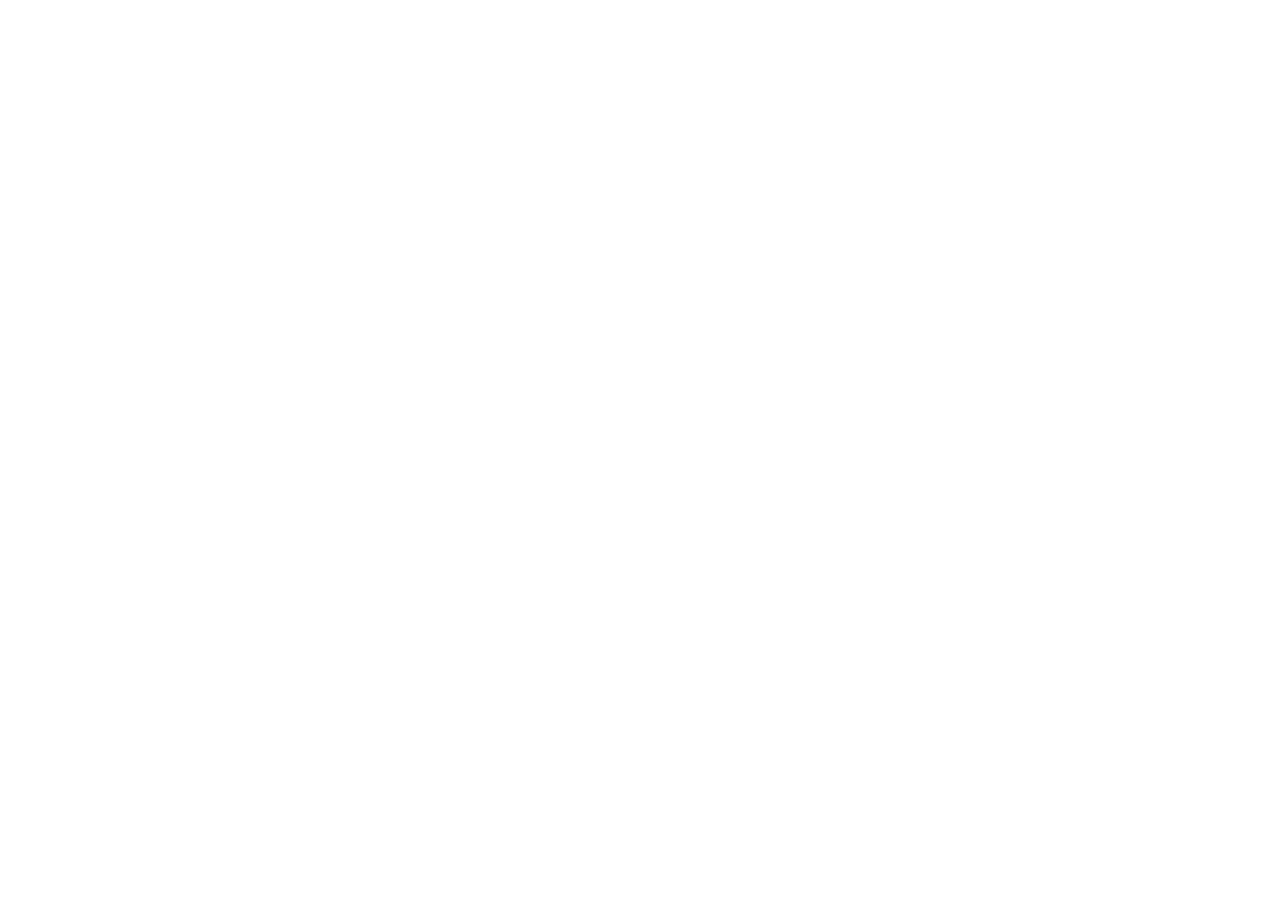
==== commit 73e180e5: "update" ====
--- a/index.html
+++ b/index.html
@@ -120,8 +120,8 @@
       }
     }
   </style>
-  <script type="module" crossorigin src="/assets/index-b41f89e9.js"></script>
-  <link rel="stylesheet" href="/assets/index-dfa1dc28.css">
+  <script type="module" crossorigin src="/assets/index-80ca7684.js"></script>
+  <link rel="stylesheet" href="/assets/index-c9bb4660.css">
 </head>
 
 <body>
@@ -135,9 +135,9 @@
   <!-- General JS Scripts -->
   <script src="/assets/js/app.min.js"></script>
   <!-- JS Libraies -->
-  <script src="/assets/bundles/sweetalert/sweetalert.min.js"></script>
+  <!--<script src="/assets/bundles/sweetalert/sweetalert.min.js"></script>-->
   <!-- Page Specific JS File -->
-  <script src="/assets/js/page/note.js"></script>
+  <!--<script src="/assets/js/page/note.js"></script>-->
   <!-- Template JS File -->
   <script src="/assets/js/scripts.js"></script>
   <!-- Custom JS File -->
